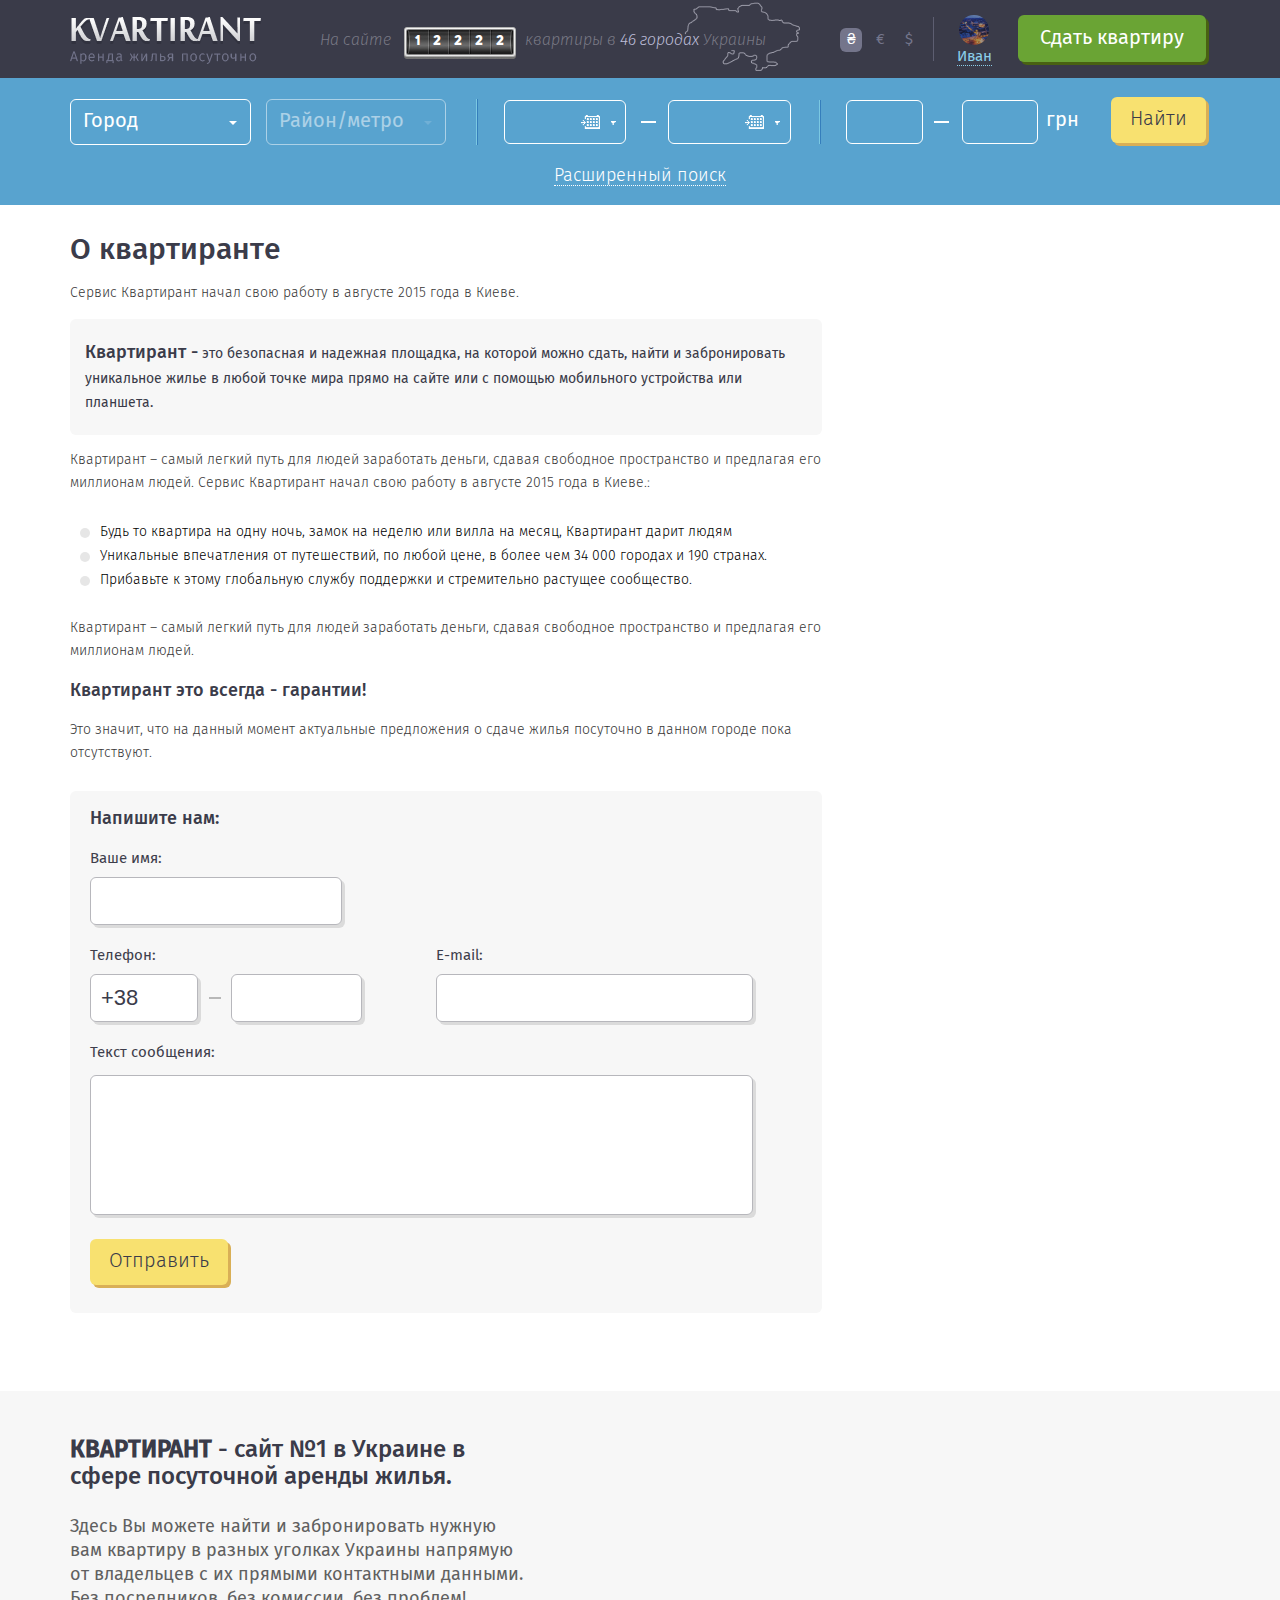
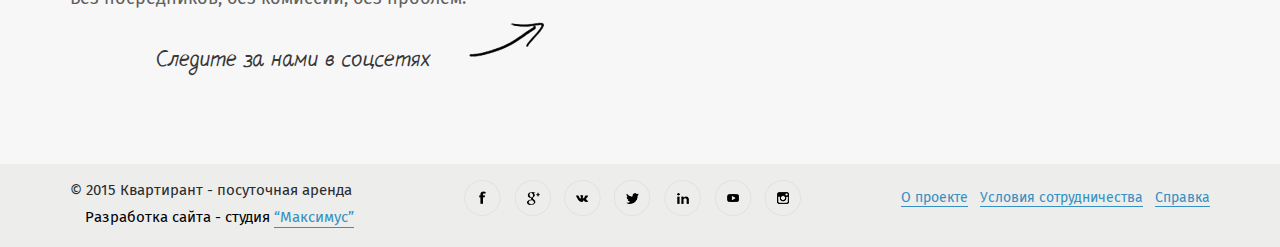
==== about.html @ bd828bf4 "dev v.1.5" ====
<!DOCTYPE html>
<html>
  <head>
    <meta charset="UTF-8">
    <meta name="viewport" content="width=1024, initial-scale=1">
    <meta http-equiv="X-UA-Compatible" content="IE=edge">
    <meta description="">
    <meta keywords="">
    <link rel="shortcut icon" type="images/vnd.microsoft.icon" href="favicon.ico">
    <link href="css/styles.css" rel="stylesheet" type="text/css" media="screen">
    <script src="js/jquery.js"></script>
    <script src="//vk.com/js/api/openapi.js?116"></script>
    <script src="//connect.facebook.net/ru_RU/sdk.js#xfbml=1&amp;version=v2.3"></script>
    <!-- Подключаем только там, где есть яндекс карта-->
    <script src="//api-maps.yandex.ru/2.1/?lang=ru_RU"></script>
    <!---->
    <script src="js/plugins.js"></script>
    <!-- подключить только на странице комнаты-->
    <script src="js/room_plugins.js"></script>
    <!---->
    <script src="js/script.js"></script>
    <title></title>
  </head>
  <body>
    <div id="enter">
      <div class="modal__header"><a href="#" class="modal__close">Закрыть окно</a>
        <h3 class="modal__title">Вход на сайт</h3><a href="#" class="modal__registration">Регистрация</a>
        <p class="modal__text">Заполните поля если вы уже проходили регистрацию на сайте. </p>
      </div>
      <div class="modal__inner">
        <form class="modal__form">
          <label for="email" class="modal__label">Ваш  e-mail:</label>
          <input id="email" type="email" required class="modal__input">
          <label for="password" class="modal__label">Ваш  пароль:</label>
          <input id="password" type="password" required class="modal__input">
          <div class="modal__remember">
            <input id="remember" type="checkbox" class="modal__checkbox">
            <label for="remember" class="modal__check-label">Запомнить меня</label><a href="#" class="modal__remember-link">Напомнить пароль/Логин</a>
          </div>
          <button type="submit" class="button">Войти</button>
          <div class="m-social__block">
            <p class="m-social__title">Вход через соц.сети:</p><a href="#" class="m-social__link _vk"></a><a href="#" class="m-social__link _fb"></a>
          </div><a href="#" class="modal__resolution">Условия предоставления услуг</a>
        </form>
      </div>
    </div>
    <div class="main-wrapper">
      <header class="header">
        <div class="container-fluid">
          <div class="enter__block"><a href="#" class="enter__link _withImg"> <img src="img/content/cat1.jpg" alt="" class="enter__img"><span class="enter__name">Иван</span></a><a href="#" class="enter__rent">Сдать квартиру</a>
          </div><a href="/" class="header__logo"><img src="img/logo.png" alt="Site Logo"></a>
          <div class="number__block"><span class="number__text">На сайте</span><span class="number__num-aparts">12222</span><span id="room" class="number__text">квартира </span><span class="number__text"> в </span><span class="number__text _light">46 городах </span><span class="number__text">Украины</span></div>
          <div class="current__block"><a href="#" class="current__item active">₴</a><a href="#" class="current__item">€</a><a href="#" class="current__item">$</a></div>
        </div>
      </header>
      <div class="search-main__block">
        <form action="#" method="get" class="search-main__form">
          <div class="container-fluid">
            <div class="search-main__select-block">
              <select data-placeholder="Город" name="city" class="search-main__select-city select">
                <option value=""></option>
                <option value="Харьков">Харьков</option>
                <option value="Донецк">Донецк</option>
                <option value="Мариуполь">Мариуполь</option>
                <option value="Ивано-Франковск">Ивано-Франковск</option>
                <option value="Днепродзержинск">Днепродзержинск</option>
              </select>
              <select data-placeholder="Район/метро" name="area" disabled class="search-main__select-area select">
                <option value=""></option>
                <option value="Метро">Метро</option>
                <option value="Район">Район</option>
              </select>
            </div>
            <div class="search-main__datepicker-block">
              <input type="text" class="search-main__date"><span class="search-main__line"></span>
              <input type="text" class="search-main__date">
            </div>
            <div class="search-main__cost-block">
              <input type="text" maxlength="5" class="search-main__price"><span class="search-main__line _left"></span>
              <input type="text" maxlength="5" class="search-main__price _margin"><span class="search-main__text">грн</span>
            </div>
            <div class="search-main__show-wrap"><a href="#" class="search-main__show"> <span class="search-main__border">Скрыть параметры</span></a><span class="search-main__arrow _bottom"></span></div>
            <button type="submit" class="button _main-search">Найти</button>
          </div>
          <div class="settings__block">
            <div class="container-fluid">
              <div class="settings__inner">
                <p class="settings__title">Тип жилья:</p>
                <ul class="settings__list list-inline">
                  <li class="settings__item">
                    <input id="room" type="checkbox" class="settings__input">
                    <label for="room" class="settings__label">Комната</label>
                  </li>
                  <li class="settings__item">
                    <input id="apart" type="checkbox" class="settings__input">
                    <label for="apart" class="settings__label">Квартира</label>
                  </li>
                  <li class="settings__item">
                    <input id="house" type="checkbox" class="settings__input">
                    <label for="house" class="settings__label">Дом</label>
                  </li>
                  <li class="settings__item">
                    <input id="penthouse" type="checkbox" class="settings__input">
                    <label for="penthouse" class="settings__label">Пентхаус</label>
                  </li>
                </ul>
              </div>
              <div class="settings__inner _absolute">
                <p class="settings__title">Вместимость:</p>
                <select name="guests" class="settings__select select">
                  <option value="1">1</option>
                  <option value="2">2</option>
                  <option value="3">3</option>
                  <option value="3">30</option>
                </select><span class="settings__text">гостя</span>
              </div>
              <div class="settings__inner">
                <p class="settings__title">Удобства:</p>
                <ul class="settings__list list-inline">
                  <li class="settings__item _width">
                    <input id="bedroom" type="checkbox" class="settings__input">
                    <label for="bedroom" class="settings__label _size-m">Туалетные пренадл.</label>
                  </li>
                  <li class="settings__item _width">
                    <input id="kichen" type="checkbox" class="settings__input">
                    <label for="kichen" class="settings__label _size-m">Кухня</label>
                  </li>
                  <li class="settings__item _width">
                    <input id="gas" type="checkbox" class="settings__input">
                    <label for="gas" class="settings__label _size-m">Газовая плита</label>
                  </li>
                  <li class="settings__item _width">
                    <input id="balkon" type="checkbox" class="settings__input">
                    <label for="balkon" class="settings__label _size-m">Терасса/Балкон</label>
                  </li>
                  <li class="settings__item _width">
                    <input id="smoke" type="checkbox" class="settings__input">
                    <label for="smoke" class="settings__label _size-m">Датчик дыма</label>
                  </li>
                  <li class="settings__item _width">
                    <input id="fen" type="checkbox" class="settings__input">
                    <label for="fen" class="settings__label _size-m">Фен</label>
                  </li>
                  <li class="settings__item _width">
                    <input id="parking" type="checkbox" class="settings__input">
                    <label for="parking" class="settings__label _size-m">Бесплатная парковка</label>
                  </li>
                  <li class="settings__item _width">
                    <input id="armor" type="checkbox" class="settings__input">
                    <label for="armor" class="settings__label _size-m">Бронированная дверь</label>
                  </li>
                  <li class="settings__item _width">
                    <input id="wifi" type="checkbox" class="settings__input">
                    <label for="wifi" class="settings__label _size-m">Интернет/Wi-fi</label>
                  </li>
                  <li class="settings__item _width">
                    <input id="djakuzi" type="checkbox" class="settings__input">
                    <label for="djakuzi" class="settings__label _size-m">Джакузи</label>
                  </li>
                  <li class="settings__item _width">
                    <input id="tv" type="checkbox" class="settings__input">
                    <label for="tv" class="settings__label _size-m">Телевизор</label>
                  </li>
                  <li class="settings__item _width">
                    <input id="conditioner" type="checkbox" class="settings__input">
                    <label for="conditioner" class="settings__label _size-m">Кондиционер</label>
                  </li>
                  <li class="settings__item _width">
                    <input id="dryer" type="checkbox" class="settings__input">
                    <label for="dryer" class="settings__label _size-m">Сушильная машина</label>
                  </li>
                  <li class="settings__item _width">
                    <input id="kamin" type="checkbox" class="settings__input">
                    <label for="kamin" class="settings__label _size-m">Камин</label>
                  </li>
                  <li class="settings__item _width">
                    <input id="fitnes" type="checkbox" class="settings__input">
                    <label for="fitnes" class="settings__label _size-m">Спортзал</label>
                  </li>
                  <li class="settings__item _width">
                    <input id="heating" type="checkbox" class="settings__input">
                    <label for="heating" class="settings__label _size-m">Отопление</label>
                  </li>
                  <li class="settings__item _width">
                    <input id="wash" type="checkbox" class="settings__input">
                    <label for="wash" class="settings__label _size-m">Стиральная машина</label>
                  </li>
                  <li class="settings__item _width">
                    <input id="catv" type="checkbox" class="settings__input">
                    <label for="catv" class="settings__label _size-m">Кабельное телевидение</label>
                  </li>
                  <li class="settings__item _width">
                    <input id="domofon" type="checkbox" class="settings__input">
                    <label for="domofon" class="settings__label _size-m">Домофон</label>
                  </li>
                  <li class="settings__item _width">
                    <input id="extinguisher" type="checkbox" class="settings__input">
                    <label for="extinguisher" class="settings__label _size-m">Огнетушитель</label>
                  </li>
                  <li class="settings__item _width">
                    <input id="lift" type="checkbox" class="settings__input">
                    <label for="lift" class="settings__label _size-m">Лифт</label>
                  </li>
                  <li class="settings__item _width">
                    <input id="medic" type="checkbox" class="settings__input">
                    <label for="medic" class="settings__label _size-m">Аптечка</label>
                  </li>
                  <li class="settings__item _width">
                    <input id="breakfast" type="checkbox" class="settings__input">
                    <label for="breakfast" class="settings__label _size-m">Завтрак</label>
                  </li>
                  <li class="settings__item _width">
                    <input id="pool" type="checkbox" class="settings__input">
                    <label for="pool" class="settings__label _size-m">Бассейн</label>
                  </li>
                </ul>
              </div>
              <div class="settings__inner _width">
                <p class="settings__title">Правила:</p>
                <ul class="settings__list list-inline">
                  <li class="settings__item _noimg">
                    <input id="docs" type="checkbox" class="settings__input _noimg">
                    <label for="docs" class="settings__label _size-m _noimg">Отчетные документы </label>
                  </li>
                  <li class="settings__item _noimg">
                    <input id="animals" type="checkbox" class="settings__input _noimg">
                    <label for="animals" class="settings__label _size-m _noimg">Можно с питомцами</label>
                  </li>
                  <li class="settings__item _noimg">
                    <input id="transfer" type="checkbox" class="settings__input _noimg">
                    <label for="transfer" class="settings__label _size-m _noimg">Трансфер</label>
                  </li>
                  <li class="settings__item _noimg">
                    <input id="transfer2" type="checkbox" class="settings__input _noimg">
                    <label for="transfer2" class="settings__label _size-m _noimg">Трансфер</label>
                  </li>
                  <li class="settings__item _noimg">
                    <input id="cart" type="checkbox" class="settings__input _noimg">
                    <label for="cart" class="settings__label _size-m _noimg">Оплата картой</label>
                  </li>
                  <li class="settings__item _noimg">
                    <input id="nocash" type="checkbox" class="settings__input _noimg">
                    <label for="nocash" class="settings__label _size-m _noimg">Без предоплаты</label>
                  </li>
                  <li class="settings__item _noimg">
                    <input id="allday" type="checkbox" class="settings__input _noimg">
                    <label for="allday" class="settings__label _size-m _noimg">Круглосуточное поселение</label>
                  </li>
                  <li class="settings__item _noimg">
                    <input id="allday2" type="checkbox" class="settings__input _noimg">
                    <label for="allday2" class="settings__label _size-m _noimg">Круглосуточное поселение</label>
                  </li>
                  <li class="settings__item _noimg">
                    <input id="smoke" type="checkbox" class="settings__input _noimg">
                    <label for="smoke" class="settings__label _size-m _noimg">Можно курить </label>
                  </li>
                  <li class="settings__item _noimg">
                    <input id="nogift" type="checkbox" class="settings__input _noimg">
                    <label for="nogift" class="settings__label _size-m _noimg">Без залога</label>
                  </li>
                  <li class="settings__item _noimg">
                    <input id="pay" type="checkbox" class="settings__input _noimg">
                    <label for="pay" class="settings__label _size-m _noimg">Оплата на расчетный счет</label>
                  </li>
                  <li class="settings__item _noimg">
                    <input id="pay2" type="checkbox" class="settings__input _noimg">
                    <label for="pay2" class="settings__label _size-m _noimg">Оплата на расчетный счет</label>
                  </li>
                </ul>
              </div>
              <button type="submit" class="button _absolute">Найти</button>
            </div>
          </div>
        </form>
        <div class="text-center"><a href="#" class="search-main__detail-search">Расширенный поиск</a></div>
      </div>
      <div class="univ__block">
        <div class="container-fluid">
          <div class="univ__inner">
            <h1 class="univ__title">О квартиранте</h1>
            <p class="univ__text">Сервис Квартирант начал свою работу в августе 2015 года в Киеве. </p>
            <div class="univ__blockquote">
              <h2 class="univ__subtitle _dib">Квартирант - </h2><span class="univ__b-text"> это безопасная и надежная площадка, на которой можно сдать, найти и забронировать уникальное жилье в любой точке мира прямо на сайте или с помощью мобильного устройства или планшета.</span>
            </div>
            <p class="univ__text">Квартирант – самый легкий путь для людей заработать деньги, сдавая свободное пространство и предлагая его миллионам людей. Сервис Квартирант начал свою работу в августе 2015 года в Киеве.:</p>
            <ul class="univ__list">
              <li class="univ__item">Будь то квартира на одну ночь, замок на неделю или вилла на месяц, Квартирант дарит людям </li>
              <li class="univ__item">Уникальные впечатления от путешествий, по любой цене, в более чем 34 000 городах и 190 странах. </li>
              <li class="univ__item">Прибавьте к этому глобальную службу поддержки и стремительно растущее сообщество. </li>
            </ul>
            <p class="univ__text">Квартирант – самый легкий путь для людей заработать деньги, сдавая свободное пространство и предлагая его миллионам людей.</p>
            <h2 class="univ__subtitle">Квартирант это всегда - гарантии!</h2>
            <p class="univ__text">Это значит, что на данный момент актуальные предложения о сдаче жилья посуточно в данном городе пока отсутствуют.</p>
            <div class="write__block">
              <h2 class="univ__subtitle">Напишите нам:</h2><br>
              <form class="tab__form">
                <label for="feed_name" class="tab__label">Ваше имя:</label>
                <input id="feed_name" type="text" required class="tab__input"><br>
                <div class="tab__input-wrap _margr">
                  <label for="feed_phone" class="tab__label">Телефон:</label>
                  <input id="feed_phone" type="tel" placeholder="+38 " required class="tab__input mask_first"><span class="tab__line"></span>
                  <input type="tel" required class="tab__input mask_last">
                </div>
                <div class="tab__input-wrap">
                  <label for="feed_email" class="tab__label">E-mail:</label>
                  <input id="feed_email" type="email" required class="tab__input">
                </div>
                <label class="tab__label">Текст сообщения:
                  <textarea class="tab__textarea"></textarea>
                </label>
                <button type="submit" class="button">Отправить</button>
              </form>
            </div>
          </div>
        </div>
      </div>
      <div class="description__block">
        <div class="container-fluid">
          <div class="social__widgets">
            <div id="vk_groups"></div>
            <div data-href="https://www.facebook.com/facebook" data-width="276" data-height="271" data-small-header="false" data-adapt-container-width="true" data-hide-cover="false" data-show-facepile="false" data-show-posts="true" class="fb-page"></div>
          </div>
          <div class="description__inner">
            <h1 class="description__title"><strong>КВАРТИРАНТ</strong> - сайт №1 в Украине в сфере посуточной аренды жилья. </h1>
            <p class="description__text">Здесь Вы можете найти и забронировать нужную вам квартиру в разных уголках Украины напрямую от владельцев с их прямыми контактными данными. Без посредников, без комиссии, без проблем!</p>
            <p class="description__follow">Следите за нами в соцсетях</p>
          </div>
        </div>
      </div>
      <div class="buffer"></div>
    </div>
    <footer class="footer">
      <div class="container-fluid">
        <div class="footer__block-links"><a href="#" class="footer__link">О проекте</a><a href="#" class="footer__link">Условия сотрудничества</a><a href="#" class="footer__link">Справка</a></div>
        <div class="copyright__block">
          <p class="copyright__text">© 2015 Квартирант - посуточная аренда</p>
          <p class="copyright__develop">Разработка сайта - студия <a href="www.studio-maximus.com" class="copyright__link">“Максимус”</a></p>
        </div>
        <div class="social__block"><a href="#" class="social__link _fb"></a><a href="#" class="social__link _goog"></a><a href="#" class="social__link _vk"></a><a href="#" class="social__link _tw"></a><a href="#" class="social__link _in"></a><a href="#" class="social__link _youtube"></a><a href="#" class="social__link _inst"></a></div>
      </div>
    </footer>
  </body>
</html>
---- css/styles.css ----
@font-face{font-family:'Fira OT lit';src:url('../fonts/FiraSansOTLight-Italic.eot');src:url('../fonts/FiraSansOTLight-Italic.eot?#iefix') format('embedded-opentype'),url('../fonts/FiraSansOTLight-Italic.woff') format('woff'),url('../fonts/FiraSansOTLight-Italic.ttf') format('truetype'),url('../fonts/FiraSansOTLight-Italic.svg') format('svg');font-weight:normal;font-style:normal}@font-face{font-family:'Uni Sans Heavy';src:url('../fonts/UniSansHeavyCAPS.eot');src:url('../fonts/UniSansHeavyCAPS.eot?#iefix') format('embedded-opentype'),url('../fonts/UniSansHeavyCAPS.woff') format('woff'),url('../fonts/UniSansHeavyCAPS.ttf') format('truetype'),url('../fonts/UniSansHeavyCAPS.svg') format('svg');font-weight:normal;font-style:normal}@font-face{font-family:'Flow';src:url('../fonts/FlowRegular.eot');src:url('../fonts/FlowRegular.eot?#iefix') format('embedded-opentype'),url('../fonts/FlowRegular.woff') format('woff'),url('../fonts/FlowRegular.ttf') format('truetype');font-weight:normal;font-style:normal}@font-face{font-family:'Fira Regular';src:url('../fonts/firasans-regular.eot');src:url('../fonts/firasans-regular.eot?#iefix') format('embedded-opentype'),url('../fonts/firasans-regular.woff') format('woff'),url('../fonts/firasans-regular.ttf') format('truetype');font-weight:normal;font-style:normal}@font-face{font-family:'Fira Light';src:url('../fonts/firasans-light.eot');src:url('../fonts/firasans-light.eot?#iefix') format('embedded-opentype'),url('../fonts/firasans-light.woff') format('woff'),url('../fonts/firasans-light.ttf') format('truetype');font-weight:normal;font-style:normal}@font-face{font-family:'Fira Light It';src:url('../fonts/firasans-lightitalic.eot');src:url('../fonts/firasans-lightitalic.eot?#iefix') format('embedded-opentype'),url('../fonts/firasans-lightitalic.woff') format('woff'),url('../fonts/firasans-lightitalic.ttf') format('truetype');font-weight:normal;font-style:normal}@font-face{font-family:'Fira Medium';src:url('../fonts/firasans-medium.eot');src:url('../fonts/firasans-medium.eot?#iefix') format('embedded-opentype'),url('../fonts/firasans-medium.woff') format('woff'),url('../fonts/firasans-medium.ttf') format('truetype');font-weight:normal;font-style:normal}@font-face{font-family:'Fira Book';src:url('../fonts/firasans-book.eot');src:url('../fonts/firasans-book.eot?#iefix') format('embedded-opentype'),url('../fonts/firasans-book.woff') format('woff'),url('../fonts/firasans-book.ttf') format('truetype');font-weight:normal;font-style:normal}/*! normalize.css v3.0.2 | MIT License | git.io/normalize */html{-ms-text-size-adjust:100%;-webkit-text-size-adjust:100%}body{margin:0}article,aside,details,figcaption,figure,footer,header,hgroup,main,menu,nav,section,summary{display:block}audio,canvas,progress,video{display:inline-block;vertical-align:baseline}audio:not([controls]){display:none;height:0}[hidden],template{display:none}a{background-color:transparent}a:active,a:hover{outline:0}abbr[title]{border-bottom:1px dotted}b,strong{font-weight:700}dfn{font-style:italic}h1{font-size:2em;margin:.67em 0}mark{background:#ff0;color:#000}small{font-size:80%}sub,sup{font-size:75%;line-height:0;position:relative;vertical-align:baseline}sup{top:-0.5em}sub{bottom:-0.25em}img{border:0}svg:not(:root){overflow:hidden}figure{margin:1em 40px}hr{-moz-box-sizing:content-box;box-sizing:content-box;height:0}pre{overflow:auto}code,kbd,pre,samp{font-family:monospace,monospace;font-size:1em}button,input,optgroup,select,textarea{color:inherit;font:inherit;margin:0}button{overflow:visible}button,select{text-transform:none}button,html input[type=button],input[type=reset],input[type=submit]{-webkit-appearance:button;cursor:pointer}button[disabled],html input[disabled]{cursor:default}button::-moz-focus-inner,input::-moz-focus-inner{border:0;padding:0}input{line-height:normal}input[type=checkbox],input[type=radio]{box-sizing:border-box;padding:0}input[type=number]::-webkit-inner-spin-button,input[type=number]::-webkit-outer-spin-button{height:auto}input[type=search]{-webkit-appearance:textfield;-moz-box-sizing:content-box;-webkit-box-sizing:content-box;box-sizing:content-box}input[type=search]::-webkit-search-cancel-button,input[type=search]::-webkit-search-decoration{-webkit-appearance:none}fieldset{border:1px solid silver;margin:0 2px;padding:.35em .625em .75em}legend{border:0;padding:0}textarea{overflow:auto}optgroup{font-weight:700}table{border-collapse:collapse;border-spacing:0}td,th{padding:0}html{height:100%}body{font-family:'Fira Regular',Arial,sans-serif;font-weight:normal;background:#fff;height:100%;color:#000}.main-wrapper{min-height:100%;overflow:hidden}.buffer{height:83px;clear:both}.footer{height:83px;box-sizing:border-box;margin-top:-83px}.container-fluid{min-width:1000px;max-width:1200px;position:relative;font-size:15px;margin:0 auto;padding:0 30px;box-sizing:border-box}.clear{clear:both}ul.list-inline{padding-left:0;list-style-type:none}ul.list-inline li{display:inline-block}label{font-weight:normal}h1,h2,h3,h4,h5{font-family:'Fira Medium';font-weight:normal}img{max-width:100%}a:hover{text-decoration:none}a{color:#3690c3}a img{border:none}button{outline:none}.text-center{text-align:center}.border-rad{border-radius:6px}.fancybox-image,.fancybox-inner,.fancybox-nav,.fancybox-nav span,.fancybox-outer,.fancybox-skin,.fancybox-tmp,.fancybox-wrap,.fancybox-wrap iframe,.fancybox-wrap object{padding:0;margin:0;border:0;outline:0;vertical-align:top}.fancybox-wrap{position:absolute;top:0;left:0;z-index:8020}.fancybox-skin{position:relative;background:0 0;border-radius:0;color:#444;text-shadow:none}.fancybox-opened{z-index:8030}.fancybox-inner,.fancybox-outer{position:relative}.fancybox-inner{overflow:hidden}.fancybox-type-iframe .fancybox-inner{-webkit-overflow-scrolling:touch}.fancybox-error{color:#444;font:14px/20px 'Fira Regular',Arial,sans-serif;margin:0;padding:15px;white-space:nowrap}.fancybox-iframe,.fancybox-image{display:block;width:100%;height:100%}.fancybox-image{max-width:100%;max-height:100%}#fancybox-loading,.fancybox-close,.fancybox-next span,.fancybox-prev span{background-image:url(../img/fancybox_sprite.png)}#fancybox-loading{position:fixed;top:50%;left:50%;margin-top:-22px;margin-left:-22px;background-position:0 -108px;opacity:.8;cursor:pointer;z-index:8060}#fancybox-loading div{width:44px;height:44px;background:url(../img/fancybox_loading.gif) center center no-repeat}.fancybox-close{position:absolute;top:18px;right:14px;width:36px;height:36px;cursor:pointer;z-index:8040}.fancybox-nav{position:absolute;top:0;width:40%;height:100%;cursor:pointer;text-decoration:none;background:url(../img/blank.gif);-webkit-tap-highlight-color:transparent;z-index:8040}.fancybox-prev{left:0}.fancybox-next{right:0}.fancybox-nav span{position:absolute;top:50%;width:36px;height:34px;margin-top:-18px;cursor:pointer;z-index:8040}.fancybox-prev span{left:10px;background-position:0 -36px}.fancybox-next span{right:10px;background-position:0 -72px}.fancybox-nav:hover span{visibility:visible}.fancybox-tmp{position:absolute;top:-99999px;left:-99999px;visibility:hidden;max-width:99999px;max-height:99999px;overflow:visible !important}.fancybox-lock{overflow:hidden}.fancybox-overlay{position:absolute;top:0;left:0;overflow:hidden;display:none;z-index:8010;background:rgba(58,59,73,0.75)}.fancybox-overlay-fixed{position:fixed;bottom:0;right:0}.fancybox-lock .fancybox-overlay{overflow:auto;overflow-y:scroll}.fancybox-title{visibility:hidden;font:400 13px/20px 'Fira Regular',Arial,sans-serif;position:relative;text-shadow:none;z-index:8050}.fancybox-opened .fancybox-title{visibility:visible}.fancybox-title-float-wrap{position:absolute;bottom:0;right:50%;margin-bottom:-35px;z-index:8050;text-align:center}.fancybox-title-float-wrap .child{display:inline-block;margin-right:-100%;padding:2px 20px;background:0 0;background:rgba(0,0,0,0.8);text-shadow:0 1px 2px #222;color:#fff;font-weight:700;line-height:24px;white-space:nowrap}.fancybox-title-outside-wrap{position:relative;margin-top:10px;color:#fff}.fancybox-title-inside-wrap{padding-top:10px}.fancybox-title-over-wrap{position:absolute;bottom:0;left:0;color:#fff;padding:10px;background:#000;background:rgba(0,0,0,0.8)}.slick-slider{position:relative;display:block;-moz-box-sizing:border-box;box-sizing:border-box;-webkit-user-select:none;-moz-user-select:none;-ms-user-select:none;user-select:none;-webkit-touch-callout:none;-khtml-user-select:none;-ms-touch-action:pan-y;touch-action:pan-y;-webkit-tap-highlight-color:transparent}.slick-list{position:relative;display:block;overflow:hidden;margin:0;padding:0}.slick-list:focus{outline:none}.slick-list.dragging{cursor:pointer;cursor:hand}.slick-slider .slick-track,.slick-slider .slick-list{-webkit-transform:translate3d(0, 0, 0);-moz-transform:translate3d(0, 0, 0);-ms-transform:translate3d(0, 0, 0);-o-transform:translate3d(0, 0, 0);transform:translate3d(0, 0, 0)}.slick-track{position:relative;top:0;left:0;max-height:350px;text-align:center;display:block}.slick-track:before,.slick-track:after{display:table;content:''}.slide-nav__block{cursor:pointer}.slide-nav__block.slick-center{opacity:.8;-webkit-transition:opacity .4s ease;-o-transition:opacity .4s ease;-moz-transition:opacity .4s ease;transition:opacity .4s ease}.slider-nav{position:absolute;bottom:0;left:0;right:0;width:100%}.slick-track:after{clear:both}.slick-loading .slick-track{visibility:hidden}.slick-slide{display:none;float:left;height:100%;min-height:1px}[dir='rtl'] .slick-slide{float:right}.slick-slide img{display:block}.slick-slide.slick-loading img{display:none}.slick-slide.dragging img{pointer-events:none}.slick-initialized .slick-slide{display:block}.slick-initialized .slick-slide .slick-active{opacity:.7}.slick-loading .slick-slide{visibility:hidden}.slick-vertical .slick-slide{display:block;height:auto;border:1px solid transparent}.slick-prev,.slick-next{font-size:0;line-height:0;position:absolute;top:47%;display:block;width:30px;height:36px;margin-top:-10px;padding:0;background:url(../img/arrows.png) 0 0 no-repeat;cursor:pointer;color:transparent;border:none;outline:none}.slick-prev:hover:before,.slick-prev:focus:before,.slick-next:hover:before,.slick-next:focus:before{opacity:1}.slick-prev.slick-disabled:before,.slick-next.slick-disabled:before{opacity:.25}.slick-prev:before,.slick-next:before{font-size:20px;line-height:1;opacity:.75;color:white;-webkit-font-smoothing:antialiased;-moz-osx-font-smoothing:grayscale}.slick-prev{left:32px}.slick-next{right:32px;background-position:-91px 0}.slick-slider{margin-bottom:30px}.slick-dots{position:absolute;bottom:-45px;display:block;width:100%;padding:0;list-style:none;text-align:center}.slick-dots li{position:relative;display:inline-block;width:20px;height:20px;margin:0 5px;padding:0;cursor:pointer}.slick-dots li button{font-size:0;line-height:0;display:block;width:20px;height:20px;padding:5px;cursor:pointer;color:transparent;border:0;outline:none;background:transparent}.slick-dots li button:hover,.slick-dots li button:focus{outline:none}.slick-dots li button:hover:before,.slick-dots li button:focus:before{opacity:1}.slick-dots li button:before{font-family:'slick';font-size:6px;line-height:20px;position:absolute;top:0;left:0;width:20px;height:20px;content:'•';text-align:center;opacity:.25;color:black;-webkit-font-smoothing:antialiased;-moz-osx-font-smoothing:grayscale}.slick-dots li.slick-active button:before{opacity:.75;color:black}.slider-nav .slick-list.draggable{width:46%;margin:0 auto}/*! jQuery UI - v1.11.4 - 2015-03-11
* http://jqueryui.com
* Includes: core.css, accordion.css, autocomplete.css, button.css, datepicker.css, dialog.css, draggable.css, menu.css, progressbar.css, resizable.css, selectable.css, selectmenu.css, slider.css, sortable.css, spinner.css, tabs.css, tooltip.css, theme.css
* To view and modify this theme, visit http://jqueryui.com/themeroller/?ffDefault=Verdana%2CArial%2Csans-serif&fwDefault=normal&fsDefault=1.1em&cornerRadius=4px&bgColorHeader=cccccc&bgTextureHeader=highlight_soft&bgImgOpacityHeader=75&borderColorHeader=aaaaaa&fcHeader=222222&iconColorHeader=222222&bgColorContent=ffffff&bgTextureContent=flat&bgImgOpacityContent=75&borderColorContent=aaaaaa&fcContent=222222&iconColorContent=222222&bgColorDefault=e6e6e6&bgTextureDefault=glass&bgImgOpacityDefault=75&borderColorDefault=d3d3d3&fcDefault=555555&iconColorDefault=888888&bgColorHover=dadada&bgTextureHover=glass&bgImgOpacityHover=75&borderColorHover=999999&fcHover=212121&iconColorHover=454545&bgColorActive=ffffff&bgTextureActive=glass&bgImgOpacityActive=65&borderColorActive=aaaaaa&fcActive=212121&iconColorActive=454545&bgColorHighlight=fbf9ee&bgTextureHighlight=glass&bgImgOpacityHighlight=55&borderColorHighlight=fcefa1&fcHighlight=363636&iconColorHighlight=2e83ff&bgColorError=fef1ec&bgTextureError=glass&bgImgOpacityError=95&borderColorError=cd0a0a&fcError=cd0a0a&iconColorError=cd0a0a&bgColorOverlay=aaaaaa&bgTextureOverlay=flat&bgImgOpacityOverlay=0&opacityOverlay=30&bgColorShadow=aaaaaa&bgTextureShadow=flat&bgImgOpacityShadow=0&opacityShadow=30&thicknessShadow=8px&offsetTopShadow=-8px&offsetLeftShadow=-8px&cornerRadiusShadow=8px
* Copyright 2015 jQuery Foundation and other contributors; Licensed MIT */.ui-helper-hidden{display:none}.ui-helper-hidden-accessible{border:0;clip:rect(0 0 0 0);height:1px;margin:-1px;overflow:hidden;padding:0;position:absolute;width:1px}.ui-helper-reset{margin:0;padding:0;border:0;outline:0;line-height:1.3;text-decoration:none;font-size:100%;list-style:none}.ui-helper-clearfix:before,.ui-helper-clearfix:after{content:"";display:table;border-collapse:collapse}.ui-helper-clearfix:after{clear:both}.ui-helper-clearfix{min-height:0}.ui-helper-zfix{width:100%;height:100%;top:0;left:0;position:absolute;opacity:0;filter:alpha(opacity=0)}.ui-front{z-index:100}.ui-state-disabled{cursor:default !important}.ui-icon{display:block;text-indent:-99999px;overflow:hidden;background-repeat:no-repeat}.ui-widget-overlay{position:fixed;top:0;left:0;width:100%;height:100%}.ui-accordion .ui-accordion-header{display:block;cursor:pointer;position:relative;margin:2px 0 0 0;padding:.5em .5em .5em .7em;min-height:0;font-size:100%}.ui-accordion .ui-accordion-icons{padding-left:2.2em}.ui-accordion .ui-accordion-icons .ui-accordion-icons{padding-left:2.2em}.ui-accordion .ui-accordion-header .ui-accordion-header-icon{position:absolute;left:.5em;top:50%;margin-top:-8px}.ui-accordion .ui-accordion-content{padding:1em 2.2em;border-top:0;overflow:auto}.ui-autocomplete{position:absolute;top:0;left:0;cursor:default}.ui-button{display:inline-block;position:relative;padding:0;line-height:normal;margin-right:.1em;cursor:pointer;vertical-align:middle;text-align:center;overflow:visible}.ui-button,.ui-button:link,.ui-button:visited,.ui-button:hover,.ui-button:active{text-decoration:none}.ui-button-icon-only{width:2.2em}button.ui-button-icon-only{width:2.4em}.ui-button-icons-only{width:3.4em}button.ui-button-icons-only{width:3.7em}.ui-button .ui-button-text{display:block;line-height:normal}.ui-button-text-only .ui-button-text{padding:.4em 1em}.ui-button-icon-only .ui-button-text,.ui-button-icons-only .ui-button-text{padding:.4em;text-indent:-9999999px}.ui-button-text-icon-primary .ui-button-text,.ui-button-text-icons .ui-button-text{padding:.4em 1em .4em 2.1em}.ui-button-text-icon-secondary .ui-button-text,.ui-button-text-icons .ui-button-text{padding:.4em 2.1em .4em 1em}.ui-button-text-icons .ui-button-text{padding-left:2.1em;padding-right:2.1em}input.ui-button{padding:.4em 1em}.ui-button-icon-only .ui-icon,.ui-button-text-icon-primary .ui-icon,.ui-button-text-icon-secondary .ui-icon,.ui-button-text-icons .ui-icon,.ui-button-icons-only .ui-icon{position:absolute;top:50%;margin-top:-8px}.ui-button-icon-only .ui-icon{left:50%;margin-left:-8px}.ui-button-text-icon-primary .ui-button-icon-primary,.ui-button-text-icons .ui-button-icon-primary,.ui-button-icons-only .ui-button-icon-primary{left:.5em}.ui-button-text-icon-secondary .ui-button-icon-secondary,.ui-button-text-icons .ui-button-icon-secondary,.ui-button-icons-only .ui-button-icon-secondary{right:.5em}.ui-buttonset{margin-right:7px}.ui-buttonset .ui-button{margin-left:0;margin-right:-0.3em}input.ui-button::-moz-focus-inner,button.ui-button::-moz-focus-inner{border:0;padding:0}.ui-datepicker{width:17em;padding:.2em .2em 0;display:none}.ui-datepicker .ui-datepicker-header{position:relative;padding:.2em 0}.ui-datepicker .ui-datepicker-prev,.ui-datepicker .ui-datepicker-next{position:absolute;top:2px;width:1.8em;height:1.8em}.ui-datepicker .ui-datepicker-prev-hover,.ui-datepicker .ui-datepicker-next-hover{top:1px}.ui-datepicker .ui-datepicker-prev{left:2px}.ui-datepicker .ui-datepicker-next{right:2px}.ui-datepicker .ui-datepicker-prev-hover{left:1px}.ui-datepicker .ui-datepicker-next-hover{right:1px}.ui-datepicker .ui-datepicker-prev span,.ui-datepicker .ui-datepicker-next span{display:block;position:absolute;left:50%;margin-left:-8px;top:50%;margin-top:-8px}.ui-datepicker .ui-datepicker-title{margin:0 2.3em;line-height:1.8em;text-align:center}.ui-datepicker .ui-datepicker-title select{font-size:1em;margin:1px 0}.ui-datepicker select.ui-datepicker-month,.ui-datepicker select.ui-datepicker-year{width:45%}.ui-datepicker table{width:100%;font-size:.9em;border-collapse:collapse;margin:0 0 .4em}.ui-datepicker th{padding:.7em .3em;text-align:center;font-weight:bold;border:0}.ui-datepicker td{border:0;padding:1px}.ui-datepicker td span,.ui-datepicker td a{display:block;padding:.2em;text-align:right;text-decoration:none}.ui-datepicker .ui-datepicker-buttonpane{background-image:none;margin:.7em 0 0 0;padding:0 .2em;border-left:0;border-right:0;border-bottom:0}.ui-datepicker .ui-datepicker-buttonpane button{float:right;margin:.5em .2em .4em;cursor:pointer;padding:.2em .6em .3em .6em;width:auto;overflow:visible}.ui-datepicker .ui-datepicker-buttonpane button.ui-datepicker-current{float:left}.ui-datepicker.ui-datepicker-multi{width:auto}.ui-datepicker-multi .ui-datepicker-group{float:left}.ui-datepicker-multi .ui-datepicker-group table{width:95%;margin:0 auto .4em}.ui-datepicker-multi-2 .ui-datepicker-group{width:50%}.ui-datepicker-multi-3 .ui-datepicker-group{width:33.3%}.ui-datepicker-multi-4 .ui-datepicker-group{width:25%}.ui-datepicker-multi .ui-datepicker-group-last .ui-datepicker-header,.ui-datepicker-multi .ui-datepicker-group-middle .ui-datepicker-header{border-left-width:0}.ui-datepicker-multi .ui-datepicker-buttonpane{clear:left}.ui-datepicker-row-break{clear:both;width:100%;font-size:0}.ui-datepicker-rtl{direction:rtl}.ui-datepicker-rtl .ui-datepicker-prev{right:2px;left:auto}.ui-datepicker-rtl .ui-datepicker-next{left:2px;right:auto}.ui-datepicker-rtl .ui-datepicker-prev:hover{right:1px;left:auto}.ui-datepicker-rtl .ui-datepicker-next:hover{left:1px;right:auto}.ui-datepicker-rtl .ui-datepicker-buttonpane{clear:right}.ui-datepicker-rtl .ui-datepicker-buttonpane button{float:left}.ui-datepicker-rtl .ui-datepicker-buttonpane button.ui-datepicker-current,.ui-datepicker-rtl .ui-datepicker-group{float:right}.ui-datepicker-rtl .ui-datepicker-group-last .ui-datepicker-header,.ui-datepicker-rtl .ui-datepicker-group-middle .ui-datepicker-header{border-right-width:0;border-left-width:1px}.ui-dialog{overflow:hidden;position:absolute;top:0;left:0;padding:.2em;outline:0}.ui-dialog .ui-dialog-titlebar{padding:.4em 1em;position:relative}.ui-dialog .ui-dialog-title{float:left;margin:.1em 0;white-space:nowrap;width:90%;overflow:hidden;text-overflow:ellipsis}.ui-dialog .ui-dialog-titlebar-close{position:absolute;right:.3em;top:50%;width:20px;margin:-10px 0 0 0;padding:1px;height:20px}.ui-dialog .ui-dialog-content{position:relative;border:0;padding:.5em 1em;background:none;overflow:auto}.ui-dialog .ui-dialog-buttonpane{text-align:left;border-width:1px 0 0 0;background-image:none;margin-top:.5em;padding:.3em 1em .5em .4em}.ui-dialog .ui-dialog-buttonpane .ui-dialog-buttonset{float:right}.ui-dialog .ui-dialog-buttonpane button{margin:.5em .4em .5em 0;cursor:pointer}.ui-dialog .ui-resizable-se{width:12px;height:12px;right:-5px;bottom:-5px;background-position:16px 16px}.ui-draggable .ui-dialog-titlebar{cursor:move}.ui-draggable-handle{-ms-touch-action:none;touch-action:none}.ui-menu{list-style:none;padding:0;margin:0;display:block;outline:none}.ui-menu .ui-menu{position:absolute}.ui-menu .ui-menu-item{position:relative;margin:0;padding:3px 1em 3px .4em;cursor:pointer;min-height:0;list-style-image:url("[data-uri]")}.ui-menu .ui-menu-divider{margin:5px 0;height:0;font-size:0;line-height:0;border-width:1px 0 0 0}.ui-menu .ui-state-focus,.ui-menu .ui-state-active{margin:-1px}.ui-menu-icons{position:relative}.ui-menu-icons .ui-menu-item{padding-left:2em}.ui-menu .ui-icon{position:absolute;top:0;bottom:0;left:.2em;margin:auto 0}.ui-menu .ui-menu-icon{left:auto;right:0}.ui-progressbar{height:2em;text-align:left;overflow:hidden}.ui-progressbar .ui-progressbar-value{margin:-1px;height:100%}.ui-progressbar .ui-progressbar-overlay{background:url("[data-uri]");height:100%;filter:alpha(opacity=25);opacity:.25}.ui-progressbar-indeterminate .ui-progressbar-value{background-image:none}.ui-resizable{position:relative}.ui-resizable-handle{position:absolute;font-size:.1px;display:block;-ms-touch-action:none;touch-action:none}.ui-resizable-disabled .ui-resizable-handle,.ui-resizable-autohide .ui-resizable-handle{display:none}.ui-resizable-n{cursor:n-resize;height:7px;width:100%;top:-5px;left:0}.ui-resizable-s{cursor:s-resize;height:7px;width:100%;bottom:-5px;left:0}.ui-resizable-e{cursor:e-resize;width:7px;right:-5px;top:0;height:100%}.ui-resizable-w{cursor:w-resize;width:7px;left:-5px;top:0;height:100%}.ui-resizable-se{cursor:se-resize;width:12px;height:12px;right:1px;bottom:1px}.ui-resizable-sw{cursor:sw-resize;width:9px;height:9px;left:-5px;bottom:-5px}.ui-resizable-nw{cursor:nw-resize;width:9px;height:9px;left:-5px;top:-5px}.ui-resizable-ne{cursor:ne-resize;width:9px;height:9px;right:-5px;top:-5px}.ui-selectable{-ms-touch-action:none;touch-action:none}.ui-selectable-helper{position:absolute;z-index:100;border:1px dotted black}.ui-selectmenu-menu{padding:0;margin:0;position:absolute;top:0;left:0;display:none}.ui-selectmenu-menu .ui-menu{overflow:auto;overflow-x:hidden;padding-bottom:1px}.ui-selectmenu-menu .ui-menu .ui-selectmenu-optgroup{font-size:1em;font-weight:bold;line-height:1.5;padding:2px .4em;margin:.5em 0 0 0;height:auto;border:0}.ui-selectmenu-open{display:block}.ui-selectmenu-button{display:inline-block;overflow:hidden;position:relative;text-decoration:none;cursor:pointer}.ui-selectmenu-button span.ui-icon{right:.5em;left:auto;margin-top:-8px;position:absolute;top:50%}.ui-selectmenu-button span.ui-selectmenu-text{text-align:left;padding:.4em 2.1em .4em 1em;display:block;line-height:1.4;overflow:hidden;text-overflow:ellipsis;white-space:nowrap}.ui-slider{position:relative;text-align:left}.ui-slider .ui-slider-handle{position:absolute;z-index:2;width:1.2em;height:1.2em;cursor:default;-ms-touch-action:none;touch-action:none}.ui-slider .ui-slider-range{position:absolute;z-index:1;font-size:.7em;display:block;border:0;background-position:0 0}.ui-slider.ui-state-disabled .ui-slider-handle,.ui-slider.ui-state-disabled .ui-slider-range{filter:inherit}.ui-slider-horizontal{height:.8em}.ui-slider-horizontal .ui-slider-handle{top:-0.3em;margin-left:-0.6em}.ui-slider-horizontal .ui-slider-range{top:0;height:100%}.ui-slider-horizontal .ui-slider-range-min{left:0}.ui-slider-horizontal .ui-slider-range-max{right:0}.ui-slider-vertical{width:.8em;height:100px}.ui-slider-vertical .ui-slider-handle{left:-0.3em;margin-left:0;margin-bottom:-0.6em}.ui-slider-vertical .ui-slider-range{left:0;width:100%}.ui-slider-vertical .ui-slider-range-min{bottom:0}.ui-slider-vertical .ui-slider-range-max{top:0}.ui-sortable-handle{-ms-touch-action:none;touch-action:none}.ui-spinner{position:relative;display:inline-block;overflow:hidden;padding:0;vertical-align:middle}.ui-spinner-input{border:none;background:none;color:inherit;padding:0;margin:.2em 0;vertical-align:middle;margin-left:.4em;margin-right:22px}.ui-spinner-button{width:16px;height:50%;font-size:.5em;padding:0;margin:0;text-align:center;position:absolute;cursor:default;display:block;overflow:hidden;right:0}.ui-spinner a.ui-spinner-button{border-top:none;border-bottom:none;border-right:none}.ui-spinner .ui-icon{position:absolute;margin-top:-8px;top:50%;left:0}.ui-spinner-up{top:0}.ui-spinner-down{bottom:0}.ui-spinner .ui-icon-triangle-1-s{background-position:-65px -16px}.ui-tabs{position:relative;padding:.2em}.ui-tabs .ui-tabs-nav{margin:0;padding:.2em .2em 0}.ui-tabs .ui-tabs-nav li{list-style:none;float:left;position:relative;top:0;margin:1px .2em 0 0;border-bottom-width:0;padding:0;white-space:nowrap}.ui-tabs .ui-tabs-nav .ui-tabs-anchor{float:left;padding:.5em 1em;text-decoration:none}.ui-tabs .ui-tabs-nav li.ui-tabs-active{margin-bottom:-1px;padding-bottom:1px}.ui-tabs .ui-tabs-nav li.ui-tabs-active .ui-tabs-anchor,.ui-tabs .ui-tabs-nav li.ui-state-disabled .ui-tabs-anchor,.ui-tabs .ui-tabs-nav li.ui-tabs-loading .ui-tabs-anchor{cursor:text}.ui-tabs-collapsible .ui-tabs-nav li.ui-tabs-active .ui-tabs-anchor{cursor:pointer}.ui-tabs .ui-tabs-panel{display:block;border-width:0;padding:1em 1.4em;background:none}.ui-tooltip{padding:8px;position:absolute;z-index:9999;max-width:300px;-webkit-box-shadow:0 0 5px #aaa;box-shadow:0 0 5px #aaa}body .ui-tooltip{border-width:2px}.ui-widget{font-family:'Fira Regular',Arial,sans-serif;font-size:15px}.ui-widget .ui-widget{font-size:1em}.ui-widget-content{border:1px solid #aaa;background:#fff;color:#222}.ui-widget-content a{color:#222}.ui-widget-header{color:#222;font-weight:bold}.ui-widget-header a{color:#222}.ui-state-busy a.ui-state-default{background:#d9d9d9 !important}.ui-state-default,.ui-widget-content .ui-state-default,.ui-widget-header .ui-state-default{border:1px solid #d3d3d3;background:#e6e6e6 url("../img/ui-bg_glass_75_e6e6e6_1x400.png") 50% 50% repeat-x;font-weight:normal;color:#555;text-align:center}.ui-state-default a,.ui-state-default a:link,.ui-state-default a:visited{color:#555;text-decoration:none}.ui-state-hover,.ui-widget-content .ui-state-hover,.ui-widget-header .ui-state-hover,.ui-state-focus,.ui-widget-content .ui-state-focus,.ui-widget-header .ui-state-focus{border:1px solid #999;background:#dadada url("../img/ui-bg_glass_75_dadada_1x400.png") 50% 50% repeat-x;font-weight:normal;color:#212121}.ui-state-hover a,.ui-state-hover a:hover,.ui-state-hover a:link,.ui-state-hover a:visited,.ui-state-focus a,.ui-state-focus a:hover,.ui-state-focus a:link,.ui-state-focus a:visited{color:#212121;text-decoration:none}.ui-state-active,.ui-widget-content .ui-state-active,.ui-widget-header .ui-state-active{border:1px solid #aaa;font-weight:normal;color:#212121}.ui-state-active a,.ui-state-active a:link,.ui-state-active a:visited{color:#212121;text-decoration:none}.ui-state-highlight,.ui-widget-content .ui-state-highlight,.ui-widget-header .ui-state-highlight{border:1px solid #fcefa1;background:#fbf9ee url("../img/ui-bg_glass_55_fbf9ee_1x400.png") 50% 50% repeat-x;color:#363636}.ui-state-highlight a,.ui-widget-content .ui-state-highlight a,.ui-widget-header .ui-state-highlight a{color:#363636}.ui-state-error,.ui-widget-content .ui-state-error,.ui-widget-header .ui-state-error{border:1px solid #cd0a0a;background:#fef1ec url("../img/ui-bg_glass_95_fef1ec_1x400.png") 50% 50% repeat-x;color:#cd0a0a}.ui-state-error a,.ui-widget-content .ui-state-error a,.ui-widget-header .ui-state-error a{color:#cd0a0a}.ui-state-error-text,.ui-widget-content .ui-state-error-text,.ui-widget-header .ui-state-error-text{color:#cd0a0a}.ui-priority-primary,.ui-widget-content .ui-priority-primary,.ui-widget-header .ui-priority-primary{font-weight:bold}.ui-priority-secondary,.ui-widget-content .ui-priority-secondary,.ui-widget-header .ui-priority-secondary{opacity:.7;filter:alpha(opacity=70);font-weight:normal}.ui-state-disabled,.ui-widget-content .ui-state-disabled,.ui-widget-header .ui-state-disabled{opacity:.35;filter:alpha(opacity=35);background-image:none}.ui-state-disabled .ui-icon{filter:alpha(opacity=35)}.ui-icon{width:16px;height:16px}.ui-icon,.ui-widget-content .ui-icon{background-image:url("../img/ui-icons_222222_256x240.png")}.ui-widget-header .ui-icon{background-image:url("../img/ui-icons_222222_256x240.png")}.ui-state-default .ui-icon{background-image:url("../img/ui-icons_888888_256x240.png")}.ui-state-hover .ui-icon,.ui-state-focus .ui-icon{background-image:url("../img/ui-icons_454545_256x240.png")}.ui-state-active .ui-icon{background-image:url("../img/ui-icons_454545_256x240.png")}.ui-state-highlight .ui-icon{background-image:url("../img/ui-icons_2e83ff_256x240.png")}.ui-state-error .ui-icon,.ui-state-error-text .ui-icon{background-image:url("../img/ui-icons_cd0a0a_256x240.png")}.ui-icon-blank{background-position:16px 16px}.ui-icon-carat-1-n{background-position:0 0}.ui-icon-carat-1-ne{background-position:-16px 0}.ui-icon-carat-1-e{background-position:-32px 0}.ui-icon-carat-1-se{background-position:-48px 0}.ui-icon-carat-1-s{background-position:-64px 0}.ui-icon-carat-1-sw{background-position:-80px 0}.ui-icon-carat-1-w{background-position:-96px 0}.ui-icon-carat-1-nw{background-position:-112px 0}.ui-icon-carat-2-n-s{background-position:-128px 0}.ui-icon-carat-2-e-w{background-position:-144px 0}.ui-icon-triangle-1-n{background-position:0 -16px}.ui-icon-triangle-1-ne{background-position:-16px -16px}.ui-icon-triangle-1-e{background-position:-32px -16px}.ui-icon-triangle-1-se{background-position:-48px -16px}.ui-icon-triangle-1-s{background-position:-64px -16px}.ui-icon-triangle-1-sw{background-position:-80px -16px}.ui-icon-triangle-1-w{background-position:-96px -16px}.ui-icon-triangle-1-nw{background-position:-112px -16px}.ui-icon-triangle-2-n-s{background-position:-128px -16px}.ui-icon-triangle-2-e-w{background-position:-144px -16px}.ui-icon-arrow-1-n{background-position:0 -32px}.ui-icon-arrow-1-ne{background-position:-16px -32px}.ui-icon-arrow-1-e{background-position:-32px -32px}.ui-icon-arrow-1-se{background-position:-48px -32px}.ui-icon-arrow-1-s{background-position:-64px -32px}.ui-icon-arrow-1-sw{background-position:-80px -32px}.ui-icon-arrow-1-w{background-position:-96px -32px}.ui-icon-arrow-1-nw{background-position:-112px -32px}.ui-icon-arrow-2-n-s{background-position:-128px -32px}.ui-icon-arrow-2-ne-sw{background-position:-144px -32px}.ui-icon-arrow-2-e-w{background-position:-160px -32px}.ui-icon-arrow-2-se-nw{background-position:-176px -32px}.ui-icon-arrowstop-1-n{background-position:-192px -32px}.ui-icon-arrowstop-1-e{background-position:-208px -32px}.ui-icon-arrowstop-1-s{background-position:-224px -32px}.ui-icon-arrowstop-1-w{background-position:-240px -32px}.ui-icon-arrowthick-1-n{background-position:0 -48px}.ui-icon-arrowthick-1-ne{background-position:-16px -48px}.ui-icon-arrowthick-1-e{background-position:-32px -48px}.ui-icon-arrowthick-1-se{background-position:-48px -48px}.ui-icon-arrowthick-1-s{background-position:-64px -48px}.ui-icon-arrowthick-1-sw{background-position:-80px -48px}.ui-icon-arrowthick-1-w{background-position:-96px -48px}.ui-icon-arrowthick-1-nw{background-position:-112px -48px}.ui-icon-arrowthick-2-n-s{background-position:-128px -48px}.ui-icon-arrowthick-2-ne-sw{background-position:-144px -48px}.ui-icon-arrowthick-2-e-w{background-position:-160px -48px}.ui-icon-arrowthick-2-se-nw{background-position:-176px -48px}.ui-icon-arrowthickstop-1-n{background-position:-192px -48px}.ui-icon-arrowthickstop-1-e{background-position:-208px -48px}.ui-icon-arrowthickstop-1-s{background-position:-224px -48px}.ui-icon-arrowthickstop-1-w{background-position:-240px -48px}.ui-icon-arrowreturnthick-1-w{background-position:0 -64px}.ui-icon-arrowreturnthick-1-n{background-position:-16px -64px}.ui-icon-arrowreturnthick-1-e{background-position:-32px -64px}.ui-icon-arrowreturnthick-1-s{background-position:-48px -64px}.ui-icon-arrowreturn-1-w{background-position:-64px -64px}.ui-icon-arrowreturn-1-n{background-position:-80px -64px}.ui-icon-arrowreturn-1-e{background-position:-96px -64px}.ui-icon-arrowreturn-1-s{background-position:-112px -64px}.ui-icon-arrowrefresh-1-w{background-position:-128px -64px}.ui-icon-arrowrefresh-1-n{background-position:-144px -64px}.ui-icon-arrowrefresh-1-e{background-position:-160px -64px}.ui-icon-arrowrefresh-1-s{background-position:-176px -64px}.ui-icon-arrow-4{background-position:0 -80px}.ui-icon-arrow-4-diag{background-position:-16px -80px}.ui-icon-extlink{background-position:-32px -80px}.ui-icon-newwin{background-position:-48px -80px}.ui-icon-refresh{background-position:-64px -80px}.ui-icon-shuffle{background-position:-80px -80px}.ui-icon-transfer-e-w{background-position:-96px -80px}.ui-icon-transferthick-e-w{background-position:-112px -80px}.ui-icon-folder-collapsed{background-position:0 -96px}.ui-icon-folder-open{background-position:-16px -96px}.ui-icon-document{background-position:-32px -96px}.ui-icon-document-b{background-position:-48px -96px}.ui-icon-note{background-position:-64px -96px}.ui-icon-mail-closed{background-position:-80px -96px}.ui-icon-mail-open{background-position:-96px -96px}.ui-icon-suitcase{background-position:-112px -96px}.ui-icon-comment{background-position:-128px -96px}.ui-icon-person{background-position:-144px -96px}.ui-icon-print{background-position:-160px -96px}.ui-icon-trash{background-position:-176px -96px}.ui-icon-locked{background-position:-192px -96px}.ui-icon-unlocked{background-position:-208px -96px}.ui-icon-bookmark{background-position:-224px -96px}.ui-icon-tag{background-position:-240px -96px}.ui-icon-home{background-position:0 -112px}.ui-icon-flag{background-position:-16px -112px}.ui-icon-calendar{background-position:-32px -112px}.ui-icon-cart{background-position:-48px -112px}.ui-icon-pencil{background-position:-64px -112px}.ui-icon-clock{background-position:-80px -112px}.ui-icon-disk{background-position:-96px -112px}.ui-icon-calculator{background-position:-112px -112px}.ui-icon-zoomin{background-position:-128px -112px}.ui-icon-zoomout{background-position:-144px -112px}.ui-icon-search{background-position:-160px -112px}.ui-icon-wrench{background-position:-176px -112px}.ui-icon-gear{background-position:-192px -112px}.ui-icon-heart{background-position:-208px -112px}.ui-icon-star{background-position:-224px -112px}.ui-icon-link{background-position:-240px -112px}.ui-icon-cancel{background-position:0 -128px}.ui-icon-plus{background-position:-16px -128px}.ui-icon-plusthick{background-position:-32px -128px}.ui-icon-minus{background-position:-48px -128px}.ui-icon-minusthick{background-position:-64px -128px}.ui-icon-close{background-position:-80px -128px}.ui-icon-closethick{background-position:-96px -128px}.ui-icon-key{background-position:-112px -128px}.ui-icon-lightbulb{background-position:-128px -128px}.ui-icon-scissors{background-position:-144px -128px}.ui-icon-clipboard{background-position:-160px -128px}.ui-icon-copy{background-position:-176px -128px}.ui-icon-contact{background-position:-192px -128px}.ui-icon-image{background-position:-208px -128px}.ui-icon-video{background-position:-224px -128px}.ui-icon-script{background-position:-240px -128px}.ui-icon-alert{background-position:0 -144px}.ui-icon-info{background-position:-16px -144px}.ui-icon-notice{background-position:-32px -144px}.ui-icon-help{background-position:-48px -144px}.ui-icon-check{background-position:-64px -144px}.ui-icon-bullet{background-position:-80px -144px}.ui-icon-radio-on{background-position:-96px -144px}.ui-icon-radio-off{background-position:-112px -144px}.ui-icon-pin-w{background-position:-128px -144px}.ui-icon-pin-s{background-position:-144px -144px}.ui-icon-play{background-position:0 -160px}.ui-icon-pause{background-position:-16px -160px}.ui-icon-seek-next{background-position:-32px -160px}.ui-icon-seek-prev{background-position:-48px -160px}.ui-icon-seek-end{background-position:-64px -160px}.ui-icon-seek-start{background-position:-80px -160px}.ui-icon-seek-first{background-position:-80px -160px}.ui-icon-stop{background-position:-96px -160px}.ui-icon-eject{background-position:-112px -160px}.ui-icon-volume-off{background-position:-128px -160px}.ui-icon-volume-on{background-position:-144px -160px}.ui-icon-power{background-position:0 -176px}.ui-icon-signal-diag{background-position:-16px -176px}.ui-icon-signal{background-position:-32px -176px}.ui-icon-battery-0{background-position:-48px -176px}.ui-icon-battery-1{background-position:-64px -176px}.ui-icon-battery-2{background-position:-80px -176px}.ui-icon-battery-3{background-position:-96px -176px}.ui-icon-circle-plus{background-position:0 -192px}.ui-icon-circle-minus{background-position:-16px -192px}.ui-icon-circle-close{background-position:-32px -192px}.ui-icon-circle-triangle-e{background-position:-48px -192px}.ui-icon-circle-triangle-s{background-position:-64px -192px}.ui-icon-circle-triangle-w{background-position:-80px -192px}.ui-icon-circle-triangle-n{background-position:-96px -192px}.ui-icon-circle-arrow-e{background-position:-112px -192px}.ui-icon-circle-arrow-s{background-position:-128px -192px}.ui-icon-circle-arrow-w{background-position:-144px -192px}.ui-icon-circle-arrow-n{background-position:-160px -192px}.ui-icon-circle-zoomin{background-position:-176px -192px}.ui-icon-circle-zoomout{background-position:-192px -192px}.ui-icon-circle-check{background-position:-208px -192px}.ui-icon-circlesmall-plus{background-position:0 -208px}.ui-icon-circlesmall-minus{background-position:-16px -208px}.ui-icon-circlesmall-close{background-position:-32px -208px}.ui-icon-squaresmall-plus{background-position:-48px -208px}.ui-icon-squaresmall-minus{background-position:-64px -208px}.ui-icon-squaresmall-close{background-position:-80px -208px}.ui-icon-grip-dotted-vertical{background-position:0 -224px}.ui-icon-grip-dotted-horizontal{background-position:-16px -224px}.ui-icon-grip-solid-vertical{background-position:-32px -224px}.ui-icon-grip-solid-horizontal{background-position:-48px -224px}.ui-icon-gripsmall-diagonal-se{background-position:-64px -224px}.ui-icon-grip-diagonal-se{background-position:-80px -224px}.ui-corner-all,.ui-corner-top,.ui-corner-left,.ui-corner-tl{border-top-left-radius:4px;z-index:1000 !important}.ui-corner-all,.ui-corner-top,.ui-corner-right,.ui-corner-tr{border-top-right-radius:4px}.ui-corner-all,.ui-corner-bottom,.ui-corner-left,.ui-corner-bl{border-bottom-left-radius:4px}.ui-corner-all,.ui-corner-bottom,.ui-corner-right,.ui-corner-br{border-bottom-right-radius:4px}.ui-widget-overlay{background:#aaa url("../img/ui-bg_flat_0_aaaaaa_40x100.png") 50% 50% repeat-x;opacity:.3;filter:alpha(opacity=30)}.ui-widget-shadow{margin:-8px 0 0 -8px;padding:8px;background:#aaa url("../img/ui-bg_flat_0_aaaaaa_40x100.png") 50% 50% repeat-x;opacity:.3;filter:alpha(opacity=30);border-radius:8px}.jq-checkbox{top:-1px;width:13px;height:13px;vertical-align:middle;cursor:pointer}.jq-checkbox.disabled{opacity:.55;filter:alpha(opacity=55)}.jq-radio{width:16px;height:16px;border:1px solid #a4a4ab;border-radius:50%;box-shadow:0 1px 1px rgba(0,0,0,0.05),inset -1px -1px #fff,inset 1px -1px #fff;vertical-align:middle;cursor:pointer;background:#fff}.jq-radio.checked .jq-radio__div{width:10px;height:10px;margin:3px 0 0 3px;border-radius:50%;background:#383949}.jq-radio.disabled{opacity:.55;filter:alpha(opacity=55)}.jq-file{border-radius:6px}.jq-file input{cursor:pointer;height:auto;line-height:1em}.jq-file__name{-moz-box-sizing:border-box;box-sizing:border-box;width:256px;padding:17px 0 17px 56px;white-space:nowrap;text-overflow:ellipsis;overflow:hidden;border:1px dashed #cdcdcd;border-radius:45px;background:#fff;font-size:22px;color:#383949;font-family:Arial;background-image:url(../img/photo.png);background-repeat:no-repeat;background-position:20px 20px}.jq-file__browse{position:absolute;top:1px;right:1px;padding:0 10px;border-left:1px solid #ccc;border-radius:0 4px 4px 0;background:#f1f1f1 url([data-uri]) repeat-x;box-shadow:inset 1px -1px #f1f1f1,inset -1px 0 #f1f1f1,0 1px 2px rgba(0,0,0,0.1);color:#333;text-shadow:1px 1px #fff}.jq-file:hover .jq-file__browse{background-color:#e6e6e6;background-position:0 -10px}.jq-file:active .jq-file__browse{background:#f5f5f5;box-shadow:inset 1px 1px 3px #ddd}.jq-file.disabled .jq-file__name{color:#888}.jq-file.disabled,.jq-file.disabled .jq-file__browse{border-color:#ccc;background:#f5f5f5;box-shadow:none;color:#888}.jq-selectbox{vertical-align:middle;cursor:pointer}.jq-selectbox__select{line-height:44px;width:100%;box-sizing:border-box;padding:0 12px;border:1px solid #fff;border-radius:6px;background:#58a3cf;color:#333;-webkit-transition:all .4s ease;-o-transition:all .4s ease;-moz-transition:all .4s ease;transition:all .4s ease}.jq-selectbox.disabled .jq-selectbox__select{opacity:.5}.jq-selectbox__select-text{display:block;width:95%;overflow:hidden;text-overflow:ellipsis;white-space:nowrap;font-size:20px;color:#fff}.jq-selectbox .placeholder{color:#fff;font-size:20px}.jq-selectbox__trigger-arrow{position:absolute;top:21px;right:13px;width:0;height:0;overflow:hidden;border-top:4px solid #fff;border-right:4px solid transparent;border-left:4px solid transparent;opacity:1;filter:alpha(opacity=100)}.jq-selectbox:hover .jq-selectbox__trigger-arrow{opacity:1;filter:alpha(opacity=100)}.jq-selectbox.disabled .jq-selectbox__trigger-arrow{opacity:.3;filter:alpha(opacity=30)}.jq-selectbox__dropdown{top:40px;width:100% !important;-moz-box-sizing:border-box;box-sizing:border-box;margin:0;padding:0;border:1px solid #ccc;border-radius:6px;background:#fff;box-shadow:0 2px 10px rgba(0,0,0,0.2);font:14px/18px Arial,sans-serif}.jq-selectbox__search{margin:5px}.jq-selectbox__search input{-moz-box-sizing:border-box;box-sizing:border-box;width:100%;margin:0;padding:5px 27px 6px 8px;outline:none;border:1px solid #ccc;border-radius:3px;background:url([data-uri]) no-repeat 100% 50%;box-shadow:inset 1px 1px #f1f1f1;color:#333;-webkit-appearance:textfield}.jq-selectbox__search input::-webkit-search-cancel-button,.jq-selectbox__search input::-webkit-search-decoration{-webkit-appearance:none}.jq-selectbox__not-found{margin:5px;padding:5px 8px 6px;background:#f0f0f0;font-size:13px}.jq-selectbox ul{margin:0;padding:0}.jq-selectbox li{min-height:18px;padding:5px 10px 6px;-webkit-user-select:none;-moz-user-select:none;-ms-user-select:none;user-select:none;-o-user-select:none;white-space:nowrap;color:#231f20}.jq-selectbox li.selected{background-color:#a3abb1;color:#fff}.jq-selectbox li:hover{background-color:#58a3cf;color:#fff}.jq-selectbox li.disabled{color:#aaa}.jq-selectbox li.disabled:hover{background:none}.jq-selectbox li.optgroup{font-weight:bold}.jq-selectbox li.optgroup:hover{background:none;color:#231f20;cursor:default}.jq-selectbox li.option{padding-left:25px}.jq-select-multiple{-moz-box-sizing:border-box;box-sizing:border-box;padding:1px;border:1px solid #ccc;border-bottom-color:#b3b3b3;border-radius:6px;box-shadow:inset 1px 1px #f1f1f1,0 1px 2px rgba(0,0,0,0.1);background:#fff;color:#333;font:14px/18px Arial,sans-serif;cursor:default}.jq-select-multiple.focused{border:1px solid #5794bf}.jq-select-multiple.disabled{border-color:#ccc;background:#f5f5f5;box-shadow:none;color:#888}.jq-select-multiple ul{margin:0;padding:0}.jq-select-multiple li{padding:3px 9px 4px;list-style:none;-webkit-user-select:none;-moz-user-select:none;-ms-user-select:none;-o-user-select:none;user-select:none;white-space:nowrap}.jq-select-multiple li:first-child{border-radius:3px 3px 0 0}.jq-select-multiple li:last-child{border-radius:0 0 3px 3px}.jq-select-multiple li.selected{background:#08c;color:#fff}.jq-select-multiple li.disabled{color:#aaa}.jq-select-multiple.disabled li.selected,.jq-select-multiple li.selected.disabled{background:#ccc;color:#fff}.jq-select-multiple li.optgroup{font-weight:bold}.jq-select-multiple li.option{padding-left:25px}input[type="email"].styler,input[type="number"].styler,input[type="password"].styler,input[type="search"].styler,input[type="tel"].styler,input[type="text"].styler,input[type="url"].styler,textarea.styler{padding:7px 9px;border:1px solid #ccc;border-bottom-color:#b3b3b3;border-radius:6px;box-shadow:inset 1px 1px #f1f1f1,0 1px 2px rgba(0,0,0,0.1);color:#333;font:14px Arial,sans-serif}input[type="search"].styler{-webkit-appearance:none}textarea.styler{overflow:auto}input[type="email"].styler:hover,input[type="number"].styler:hover,input[type="password"].styler:hover,input[type="search"].styler:hover,input[type="tel"].styler:hover,input[type="text"].styler:hover,input[type="url"].styler:hover,textarea.styler:hover{border-color:#b3b3b3}input[type="email"].styler:focus,input[type="number"].styler:focus,input[type="password"].styler:focus,input[type="search"].styler:focus,input[type="tel"].styler:focus,input[type="text"].styler:focus,input[type="url"].styler:focus,textarea.styler:focus{border-color:#ccc;border-top-color:#b3b3b3;box-shadow:inset 0 1px 2px rgba(0,0,0,0.1);outline:none}button.styler,input[type="button"].styler,input[type="submit"].styler,input[type="reset"].styler{overflow:visible;padding:7px 11px;outline:none;border:1px solid #ccc;border-bottom-color:#b3b3b3;border-radius:6px;background:#f1f1f1 url([data-uri]) repeat-x;box-shadow:inset 1px -1px #f1f1f1,inset -1px 0 #f1f1f1,0 1px 2px rgba(0,0,0,0.1);color:#333;text-shadow:1px 1px #fff;font:14px Arial,sans-serif;cursor:pointer}button.styler::-moz-focus-inner,input[type="button"].styler::-moz-focus-inner,input[type="submit"].styler::-moz-focus-inner,input[type="reset"].styler::-moz-focus-inner{padding:0;border:0}button.styler:after{content:''}button.styler:not([disabled]):hover,input[type="button"].styler:not([disabled]):hover,input[type="submit"].styler:not([disabled]):hover,input[type="reset"].styler:hover{background-color:#e6e6e6;background-position:0 -10px}button.styler:not([disabled]):active,input[type="button"].styler:not([disabled]):active,input[type="submit"].styler:not([disabled]):active,input[type="reset"].styler:active{background:#f5f5f5;box-shadow:inset 1px 1px 3px #ddd}button.styler[disabled],input[type="button"].styler[disabled],input[type="submit"].styler[disabled]{border-color:#ccc;background:#f5f5f5;box-shadow:none;color:#888}.rating{display:inline-block;vertical-align:top}div.vote-wrap{overflow:hidden}div.vote-block{position:relative;margin:0 5px}div.vote-hover{float:left;cursor:pointer}div.vote-stars{position:absolute;left:0;top:0}div.vote-active{position:absolute;left:0;top:0}div.vote-result{color:#ccc;font-size:14px;margin-top:12px;padding-left:190px}div.vote-success{display:inline-block;margin:-11px 0 0 13px;vertical-align:top;clear:both;color:#3b3c4a;font-family:'Fira Medium'}.header{background:#3a3b49;padding:17px 0 6px 0}.enter__block{float:right;margin:-2px 4px 0 0}.enter__link{color:#8bcde8;text-decoration:none;display:inline-block;border-bottom:1px dotted;line-height:15px}.enter__link:hover{border-bottom:1px solid transparent}.enter__link._withImg{width:52px;word-break:break-word;white-space:nowrap;overflow:hidden;text-overflow:ellipsis;position:relative;float:left;font-size:50%;text-align:center;border-bottom:1px solid transparent}.enter__name{line-height:16px;font-size:200%;border-bottom:1px dotted #8bcde8;display:inline-block}.enter__img{width:30px;height:30px;display:block;margin:0 auto 4px auto;border-radius:50%}.enter__rent{font-size:20px;color:#fff;display:inline-block;text-decoration:none;padding:8px 22px;box-shadow:3px 3px 0 #496212;border-radius:6px;margin-left:18px;background:#6aa434;-webkit-transition:background .4s ease;-o-transition:background .4s ease;-moz-transition:background .4s ease;transition:background .4s ease}.enter__rent:hover{background:#77b73a}.enter__rent:active{position:relative;top:3px;box-shadow:none}.number__block{display:inline-block;vertical-align:top;position:relative;margin:10px 0 0 4.8%}.number__block:before{position:absolute;content:'';background:url(../img/map.png) 0 0 no-repeat;width:121px;height:73px;top:-27px;right:-35px;z-index:1}.number__text{font-size:16px;color:#797985;font-family:'Fira OT lit';position:relative;z-index:2}.number__text._light{color:#bdbdd8}.number__num-aparts{font-family:'Uni Sans Heavy';font-size:14px;color:#fff;letter-spacing:13px;background:url(../img/calc.png) 0 0 no-repeat;width:112px;height:32px;text-align:center;padding:6px 0 0 6px;margin:0 3px 0 13px;display:inline-block}.current__block{display:inline-block;vertical-align:top;padding:11px 6px 9px 6.2%;border-right:1px solid #5d5e71}.current__item{color:#74768c;display:inline-block;text-align:center;text-decoration:none;width:22px;-webkit-transition:all .4s ease;-o-transition:all .4s ease;-moz-transition:all .4s ease;transition:all .4s ease;margin-right:7px;border-radius:6px}.current__item:hover,.current__item.active{color:#fff;background:#74758b}.advantages__block{text-align:center;background:url(../img/main_bg.png) 0 0 no-repeat;background-size:cover;padding:74px 0 86px}.advantages__title{font-size:34px;color:#fff;margin:0 0 100px 0;font-weight:normal}.advantages__item{width:26%;margin:0 3.5%;vertical-align:top;opacity:0;-webkit-transition:opacity .7s ease;-o-transition:opacity .7s ease;-moz-transition:opacity .7s ease;transition:opacity .7s ease}.advantages__text{color:#fff;font-size:18px;font-family:'Fira Light';margin:13px 0;line-height:24px}.advantages__image{min-height:91px}.search-main__block{background:#58a3cf;padding:21px 0 16px 0}.search-main__datepicker-block,.search-main__select-block{display:inline-block;padding-right:2.3%;position:relative}.search-main__datepicker-block:before,.search-main__select-block:before{content:'';position:absolute;height:100%;width:1px;background:#7bc8e2;top:0;right:0}.search-main__datepicker-block:after,.search-main__select-block:after{content:'';position:absolute;height:100%;width:1px;background:#357ebc;top:0;right:-1px}.search-main__select-block{width:33.4%}.search-main__datepicker-block{margin:0 2%;width:25.4%}.search-main__select-city{margin-right:11px;width:47.44%}.search-main__select-area{width:47.44%}.search-main__date{border:1px solid #fff;border-radius:6px;height:44px;width:42.35%;margin-right:13%;padding:0 23px 0 11px;font-size:19px;color:#fff;background-color:#58a3cf;vertical-align:middle;background-image:url(../img/calendar_mini.png);background-position:76px 14px;background-repeat:no-repeat;box-sizing:border-box;font-family:'Fira Regular',Arial,sans-serif}.search-main__date:last-child{margin-right:0}.search-main__line{display:inline-block;background:#fff;width:15px;height:2px;top:21px;left:43.4%;position:absolute}.search-main__line._left{left:35%}.search-main__cost-block{display:inline-block;position:relative;width:22%}.search-main__price{padding:0 10px;width:30.5%;height:44px;vertical-align:middle;font-size:20px;color:#fff;border-radius:6px;background:transparent;border:1px solid #fff;font-family:'Fira Regular',Arial,sans-serif;box-sizing:border-box}.search-main__price._margin{margin:0 8px 0 35px}.search-main__text{color:#fff;font-size:20px}.search-main__detail-search{font-size:18px;color:#fff;border-bottom:1px dotted;line-height:18px;display:inline-block;font-family:'Fira Light';text-decoration:none;margin:22px 0 0 0}.search-main__detail-search:hover{border-bottom:1px solid transparent}.search-main__show{font-size:60%;color:#fff;text-decoration:none;border-bottom:1px dotted}.search-main__show:hover{border-bottom:1px solid transparent}.search-main__border{line-height:normal;font-size:200%}.search-main__show-wrap{background:#5396be;position:absolute;display:none;top:-21px;right:31px;width:121px;box-sizing:border-box;padding:15px 10px 25px 13px}.search-main__show-wrap._hidden{background:transparent}.search-main__arrow{position:absolute;top:26px;right:16px;width:0;height:0;overflow:hidden;border-bottom:4px solid #fff;border-right:4px solid transparent;border-left:4px solid transparent;opacity:1;filter:alpha(opacity=100);-webkit-transition:all .4s ease;-o-transition:all .4s ease;-moz-transition:all .4s ease;transition:all .4s ease}.category__block{padding:45px 0 0 0}.category__image{width:100%}.category__item-title{margin:0 0 6px 0;font-size:40px;min-height:82px;font-weight:normal;color:#fff;line-height:41px}.category__text-block{position:absolute;padding:21px 19px 20px 19px;box-sizing:border-box;bottom:5px;left:0;width:100%;background:rgba(58,59,73,0.75);-webkit-transition:background .4s ease;-o-transition:background .4s ease;-moz-transition:background .4s ease;transition:background .4s ease;color:#fff}.category__item{display:inline-block;margin-right:2.55%;position:relative;width:31.6%}.category__item:hover .category__text-block{background:#3a3b49}.category__item:last-child{margin-right:0}.category__text{font-size:24px;font-family:'Fira Light';margin:0}.enable-today__block{margin-bottom:49px}.enable-today__title{text-align:center;margin:36px 0 25px 0;color:#3a3b49;font-size:30px;font-family:'Fira Medium'}.enable-today__inner{position:relative}.enable-today__image{width:100%;border:3px solid #f7f7f7}.enable-today__price{position:absolute;bottom:8px;left:3px;color:#3a3b49;font-size:20px;line-height:35px;padding:0 11px;margin:0;background:#fed538}.enable-today__price:before{position:absolute;content:'';background:url(../img/sticker.png) 0 0 no-repeat;width:8px;height:35px;top:0;right:-8px}.enable-today__wrap{margin-left:-4%}.enable-today__item{width:21%;display:inline-block;text-decoration:none;position:relative;margin-left:3.8%;margin-bottom:40px;vertical-align:top}.enable-today__item:hover .enable-today__name{color:#3690c3}.enable-today__item:hover .enable-today__detail{opacity:1}.enable-today__item._vip:before{position:absolute;content:'';background:url(../img/vip.png) 0 0 no-repeat;width:77px;height:78px;top:-3px;right:-9px;z-index:1}.enable-today__name{font-family:'Fira Medium';color:#797985;margin:4px 0;font-size:15px;min-height:42px;-webkit-transition:all .4s ease;-o-transition:all .4s ease;-moz-transition:all .4s ease;transition:all .4s ease}.enable-today__attr{font-size:11px;color:#3a3b49;margin:0 15px 0 24px;position:relative;display:inline-block;line-height:18px}.enable-today__attr:last-child{margin-right:0}.enable-today__attr:before{position:absolute;content:'';background:url(../img/room_sprite.png) 0 0 no-repeat;width:22px;height:14px;top:2px;left:-26px}.enable-today__attr._person:before{background-position:-89px 0}.enable-today__attr._feedback:before{background-position:-163px 0}.enable-today__detail{margin-left:1px;opacity:.5;-webkit-transition:opacity .4s ease;-o-transition:opacity .4s ease;-moz-transition:opacity .4s ease;transition:opacity .4s ease}.extra__item{font-size:24px;color:#979797;margin:10px 0 0 0}.extra__number{color:#58a3cf}.extra__cost{color:#3a3b49}.description__block{background:#f7f7f7;padding:46px 0 88px 0;clear:both}.description__inner{width:40%;margin-right:5%}.description__title{font-size:24px;color:#3a3b49;margin:0 0 24px 0;font-weight:normal;line-height:27px}.description__title strong{text-transform:uppercase}.description__text{font-size:18px;color:#606060;line-height:24px;margin-bottom:35px}.description__follow{color:#373737;text-align:center;font-family:'Flow';font-size:22px;margin:0 0 0 -10px;position:relative}.description__follow:before{position:absolute;content:'';background:url(../img/arrow.png) 0 0 no-repeat;width:79px;height:36px;top:-24px;right:-22px}.social__widgets{float:right}#vk_groups{display:inline-block}.fb-page{display:inline-block;vertical-align:top;margin-left:46px}#enter{width:467px;box-sizing:border-box;border-radius:6px;display:none;background:#fff;position:relative}.modal__close{font-family:'Fira Light';font-size:12px;color:#f8e170;position:absolute;top:-21px;right:5px;text-decoration:none}.modal__header{background:#f0f0f0;padding:11px 27px 14px 27px;border-radius:6px 6px 0 0}.modal__title{display:inline-block;font-size:30px;color:#3b3c4a;font-family:'Fira Medium';margin:0 0 0 0;letter-spacing:-1px}.modal__registration{color:#3093c1;font-size:16px;margin:0 0 0 15px;display:inline-block;text-decoration:none;border-bottom:1px solid;line-height:16px}.modal__registration:hover{border-bottom:1px solid transparent}.modal__text{font-size:16px;color:#3b3c4a;margin:8px 0 0 0;font-family:'Fira Light'}.modal__inner{padding:19px 27px}.modal__label{color:#3b3c4a;display:block;margin-bottom:8px}.modal__input{border-radius:6px;border:1px solid #b7b7bc;padding:0 10px;color:#3f404d;font-family:'Fira Light';width:75%;margin:0 0 15px 0;height:38px;outline:none;box-shadow:3px 3px #dbdbdb}.modal__checkbox.jq-checkbox{background:url(../img/modal_checkbox.png) 0 0 no-repeat;width:17px;height:17px;border:none;box-shadow:none;top:-2px}.modal__checkbox.checked .jq-checkbox__div{background:url(../img/modal_checkbox.png) -24px 0 no-repeat;box-shadow:none;margin:0;width:17px;height:17px}.modal__check-label{font-size:14px;color:#3b3c4a;margin:0 23px 22px 5px;font-family:'Fira Light';display:inline-block}.modal__check-label._width{width:90%;vertical-align:top;margin-bottom:31px}.modal__check-label[for="see_all"]{font-size:12px;font-family:'Fira Light';color:#8d8d8d;margin:45px 0 0 5px}.modal__remember-link{color:#3b3c4a;font-size:12px;font-family:'Fira Light';text-decoration:none;border-bottom:1px solid;display:inline-block;line-height:12px}.modal__remember-link:hover{border-bottom:1px solid transparent}.modal__resolution{color:#449ac4;font-size:12px;margin:21px 0 0 2px;text-decoration:none;border-bottom:1px solid;line-height:12px;display:inline-block}.modal__resolution:hover{border-bottom:1px solid transparent}.modal__resolution._marg{margin:0;font-size:15px;line-height:16px;color:#0091c6}.m-social__block{text-align:center}.m-social__title{text-align:left;font-size:18px;color:#3b3c4a;margin-bottom:10px;font-family:'Fira Medium'}.m-social__link{width:145px;height:35px;display:inline-block;margin:0 10px;border-radius:6px;background:url(../img/modal_social.png) 0 0 no-repeat}.m-social__link._vk{background-position:0 0;box-shadow:3px 3px #425e7b}.m-social__link._vk:hover{background-position:0 -46px}.m-social__link._vk:active{position:relative;top:3px;box-shadow:none}.m-social__link._fb{background-position:-171px 0;box-shadow:3px 3px #364e7e}.m-social__link._fb:hover{background-position:-171px -46px}.m-social__link._fb:active{position:relative;top:3px;box-shadow:none}.m-social__link._sidebar{margin:0 10px 0 0}.button{margin:-2px 4px 0 0;font-size:20px;font-family:'Fira Light';color:#3a3b49;background:#f8e170;border-radius:6px;border:none;height:46px;padding:0 19px;box-sizing:border-box;box-shadow:3px 3px 0 #d9af56;text-decoration:none;display:inline-block;line-height:46px;-webkit-transition:background .4s ease;-o-transition:background .4s ease;-moz-transition:background .4s ease;transition:background .4s ease}.button:active{position:relative;top:3px;box-shadow:none}.button:hover{background:#fbedaa}.button._main-search{float:right}.button._absolute{position:absolute;bottom:33px;right:29px}.button._absolute:active{position:absolute;bottom:30px;top:auto}.button._marg{margin:30px 0}.button._transparent{color:#3f404d;border:1px solid #acacb1;border-radius:6px;background:transparent;box-shadow:none;margin:0;font-size:15px;font-family:'Fira Light It';display:inline-block !important;line-height:36px;padding:0 12px;height:auto}.button._transparent:hover{color:#f5f5f5;background:#acacb1}.button._transparent:active{top:0}.button._sizeM{font-size:16px;padding:0 12px}.button._gray{background:#e1e1e1;color:#383949;font-family:'Fira Light';font-size:18px;box-shadow:none}.button._gray:hover{background:#d4d4d4}.button._gray:active{top:0}.settings__block{background:#5396be;position:relative;top:16px;display:none;padding-bottom:21px}.settings__list{margin-bottom:7px}.settings__item{margin:-13px 2.2% 0 -6px}.settings__item._width{margin:0 -0.8% 5px -6px;width:20%}.settings__item._width .settings__input.jq-checkbox{background:url(../img/extra_sprite.png) 0 0 no-repeat;background-size:337px 460px;width:44px;height:37px}.settings__item._width .settings__input.jq-checkbox#bedroom-styler{background-position:-2px -11px}.settings__item._width .settings__input.jq-checkbox#kichen-styler{background-position:-67px -11px}.settings__item._width .settings__input.jq-checkbox#gas-styler{background-position:-146px -11px}.settings__item._width .settings__input.jq-checkbox#balkon-styler{background-position:-222px -11px}.settings__item._width .settings__input.jq-checkbox#smoke-styler{background-position:-301px -11px}.settings__item._width .settings__input.jq-checkbox#fen-styler{background-position:0 -57px}.settings__item._width .settings__input.jq-checkbox#parking-styler{background-position:-67px -54px}.settings__item._width .settings__input.jq-checkbox#armor-styler{background-position:-145px -54px}.settings__item._width .settings__input.jq-checkbox#wifi-styler{background-position:-220px -54px}.settings__item._width .settings__input.jq-checkbox#djakuzi-styler{background-position:-301px -54px}.settings__item._width .settings__input.jq-checkbox#tv-styler{background-position:0 -97px}.settings__item._width .settings__input.jq-checkbox#conditioner-styler{background-position:-66px -99px}.settings__item._width .settings__input.jq-checkbox#dryer-styler{background-position:-146px -99px}.settings__item._width .settings__input.jq-checkbox#kamin-styler{background-position:-220px -97px}.settings__item._width .settings__input.jq-checkbox#fitnes-styler{background-position:-300px -97px}.settings__item._width .settings__input.jq-checkbox#heating-styler{background-position:0 -142px}.settings__item._width .settings__input.jq-checkbox#wash-styler{background-position:-65px -139px}.settings__item._width .settings__input.jq-checkbox#catv-styler{background-position:-145px -139px}.settings__item._width .settings__input.jq-checkbox#domofon-styler{background-position:-220px -142px}.settings__item._width .settings__input.jq-checkbox#extinguisher-styler{background-position:-301px -142px}.settings__item._width .settings__input.jq-checkbox#lift-styler{background-position:0 -187px}.settings__item._width .settings__input.jq-checkbox#medic-styler{background-position:-65px -187px}.settings__item._width .settings__input.jq-checkbox#breakfast-styler{background-position:-145px -185px}.settings__item._width .settings__input.jq-checkbox#pool-styler{background-position:-221px -184px}.settings__item._width .settings__input.jq-checkbox.checked#bedroom-styler{background-position:0 -254px}.settings__item._width .settings__input.jq-checkbox.checked#kichen-styler{background-position:-65px -254px}.settings__item._width .settings__input.jq-checkbox.checked#gas-styler{background-position:-144px -254px}.settings__item._width .settings__input.jq-checkbox.checked#balkon-styler{background-position:-220px -254px}.settings__item._width .settings__input.jq-checkbox.checked#smoke-styler{background-position:-299px -254px}.settings__item._width .settings__input.jq-checkbox.checked#fen-styler{background-position:2px -300px}.settings__item._width .settings__input.jq-checkbox.checked#parking-styler{background-position:-66px -297px}.settings__item._width .settings__input.jq-checkbox.checked#armor-styler{background-position:-143px -297px}.settings__item._width .settings__input.jq-checkbox.checked#wifi-styler{background-position:-218px -297px}.settings__item._width .settings__input.jq-checkbox.checked#djakuzi-styler{background-position:-299px -297px}.settings__item._width .settings__input.jq-checkbox.checked#tv-styler{background-position:2px -341px}.settings__item._width .settings__input.jq-checkbox.checked#conditioner-styler{background-position:-64px -342px}.settings__item._width .settings__input.jq-checkbox.checked#dryer-styler{background-position:-144px -342px}.settings__item._width .settings__input.jq-checkbox.checked#kamin-styler{background-position:-218px -341px}.settings__item._width .settings__input.jq-checkbox.checked#fitnes-styler{background-position:-298px -341px}.settings__item._width .settings__input.jq-checkbox.checked#heating-styler{background-position:2px -385px;background-size:337px 459px}.settings__item._width .settings__input.jq-checkbox.checked#wash-styler{background-position:-63px -382px;background-size:337px 459px}.settings__item._width .settings__input.jq-checkbox.checked#catv-styler{background-position:-143px -383px;background-size:337px 461px}.settings__item._width .settings__input.jq-checkbox.checked#domofon-styler{background-position:-218px -385px;background-size:337px 459px}.settings__item._width .settings__input.jq-checkbox.checked#extinguisher-styler{background-position:-301px -386px;background-size:339px 461px}.settings__item._width .settings__input.jq-checkbox.checked#lift-styler{background-position:2px -430px}.settings__item._width .settings__input.jq-checkbox.checked#medic-styler{background-position:-63px -430px}.settings__item._width .settings__input.jq-checkbox.checked#breakfast-styler{background-position:-143px -429px}.settings__item._width .settings__input.jq-checkbox.checked#pool-styler{background-position:-219px -427px}.settings__item._noimg{margin:0 14px 12px 34px;width:19%}.settings__title{font-family:'Fira Medium';font-size:18px;color:#f8e170;margin:0 0 10px 0;padding:17px 0 2px 0}.settings__inner{position:relative}.settings__inner._absolute{position:absolute;top:0;right:28.8%}.settings__inner._width{width:80%}.settings__input.jq-checkbox{background:url(../img/type_sprite.png) 0 0 no-repeat;width:45px;height:48px;margin:0 24px 0 7px;background-size:220px 90px;left:30px;top:1px}.settings__input.jq-checkbox#room-styler{background-position:3px 1px}.settings__input.jq-checkbox#apart-styler{background-position:-61px 4px}.settings__input.jq-checkbox#house-styler{background-position:-139px 0;background-size:230px 90px}.settings__input.jq-checkbox#penthouse-styler{background-position:-190px 0}.settings__input.jq-checkbox.checked+.settings__label{color:#f8e170}.settings__input.jq-checkbox.checked+.settings__label:before{background-position:0 -20px}.settings__input.jq-checkbox.checked#room-styler{background-position:3px -54px}.settings__input.jq-checkbox.checked#apart-styler{background-position:-61px -51px}.settings__input.jq-checkbox.checked#house-styler{background-position:-139px -55px}.settings__input.jq-checkbox.checked#penthouse-styler{background-position:-190px -55px}.settings__input.jq-checkbox._noimg{display:none !important}.settings__label{font-size:14px;color:#fff;position:relative;cursor:pointer}.settings__label._noimg:before{left:-33px}.settings__label._size-m{font-size:12px}.settings__label:before{position:absolute;content:'';background:url(../img/search_check.png) 0 0 no-repeat;width:18px;height:18px;top:2px;left:-72px}.settings__select .jq-selectbox__select{margin-right:10px;width:55px;line-height:29px !important;background:#5396be;font-family:'Fira Medium'}.settings__select .jq-selectbox__trigger-arrow{top:13px}.settings__select .jq-selectbox__dropdown{top:30px}.settings__select .jq-selectbox__select-text{font-size:15px;width:21px !important}.settings__text{color:#fff;font-family:'Fira Light'}.sorting__block{margin:36px 0 0 0}.sorting__item{font-size:13px;color:#414141;margin-right:15px}.sorting__type{color:#3f404d;border-bottom:1px dotted;display:inline-block;line-height:14px;text-decoration:none;font-family:'Fira Light It'}.sorting__type:hover{border-bottom:1px solid transparent}.sorting__type._active{border-radius:6px;background:#3f404d;color:#fff;border-bottom:1px solid transparent;padding:0 10px;line-height:29px}.map__block{float:right;width:23%;height:920px;margin:-5px 0 20px 0;position:relative;z-index:10}.map__block #map{position:absolute;width:375%}.map__block._hidden{height:20px}.map__block._hidden #map{display:none}.map__button{border-radius:6px;font-size:13px;color:#fff;font-family:'Fira Light It';background:#3f404d;text-decoration:none;line-height:29px;display:block !important;padding:0 30px 0 10px;position:absolute;z-index:12;margin:5px}.map__button:before{position:absolute;content:'';background:url(../img/map_appear.png) 0 0 no-repeat;width:10px;height:10px;top:10px;right:10px}.map__button._hidden:before{background-position:0 -11px}.map__dragger{border-radius:6px;width:100%;height:330px}#dragger_map,#map{width:100%;height:100%}#dragger_map{border:1px solid #cac8c2;margin-top:29px}#marker{background-image:url('../img/target.png');width:14px;height:19px;position:absolute}.room__block{margin:20px 0}.room__info{float:right;margin:0 2% 48px 2%;background:#f6f6f6;text-align:center;box-sizing:border-box;width:29.7%}.room__price-wrap{width:59%;background:#51525e;height:71px;text-align:center;display:inline-block}.room__price{width:59%;font-size:36px;font-family:'Fira Medium';color:#fff;position:relative;top:7px}.room__currency{font-size:24px;font-style:normal;color:#fff;font-family:'Fira Medium';margin-right:7px}.room__period-wrap{display:inline-block;width:41%;text-align:center;vertical-align:top;line-height:70px;margin-left:-4px;background:#40414f}.room__period{color:#fff;font-size:18px;position:relative;top:-3px;left:-2px}.room__avatar{width:50px;height:50px;border-radius:50%;display:block;margin:10px auto 8px auto;border:1px solid #9a9a9a}.room__name{font-family:'Fira Medium';color:#58a3cf;display:inline-block;text-decoration:none;line-height:17px;border-bottom:1px solid;margin-bottom:8px}.room__name:hover{border-bottom:1px solid transparent}.room__verify{font-size:11px;color:#63b22e;font-family:'Fira Light It';position:relative;margin:0 0 4px 18px}.room__verify:before{position:absolute;content:'';background:url(../img/ok.png) 0 0 no-repeat;width:13px;height:13px;top:0;left:77px}.room__verify._intext{margin:0 0 4px 35px}.room__verify._intext:before{top:1px;left:-18px}.room__verify._intext.not-verify{color:#383949}.room__verify._intext.not-verify:before{background:url(../img/not_ok.png) 0 0 no-repeat}.room__person-info{font-size:12px;font-family:'Fira Light';color:#3a3b49;margin:0}.room__attention{color:#797985;font-family:'Fira Medium';margin:15px 0 10px 0;line-height:17px}.room__number{font-size:24px;color:#3b3c4a;font-family:'Fira Medium';margin:0 0 -10px 0}.room__show-number{color:#979797;font-family:'Fira Light';font-size:12px;border-bottom:1px dotted;display:inline-block;line-height:14px;text-decoration:none}.room__show-number:hover{border-bottom:1px solid transparent}.room__write-letter{color:#3b3c4a;font-family:'Fira Light';font-size:12px;border-bottom:1px dotted;display:inline-block;line-height:14px;position:relative;text-decoration:none;margin:12px 0 20px 5px}.room__write-letter:hover{border-bottom:1px solid transparent}.room__write-letter:before{position:absolute;content:'';background:url(../img/letter.png) 0 0 no-repeat;width:21px;height:15px;top:0;left:-30px}.room__rating-title,.room__feedback{color:#797985;font-size:14px;font-family:'Fira Medium';margin:0}.room__rating-title{margin-bottom:11px}.room__feedback-number{color:#58a3cf;font-size:14px;font-family:'Fira Medium';text-decoration:none;border-bottom:1px dotted;display:inline-block;line-height:16px}.room__feedback-number:hover{border-bottom:1px solid transparent}.room__rating-block{display:inline-block;background:url(../img/no-active_star.png) 0 0 repeat-x;width:98px;height:19px;position:relative;vertical-align:top}.room__rating-block._small{background-size:21%;width:80px;vertical-align:middle;margin-left:4px}.room__rating-stars{position:absolute;top:0;left:-1px;height:19px;width:25%;background:url(../img/active_star.png) 0 0 repeat-x}.room__rating-stars._small{background-size:16px 16px}.room__rating-number{color:#fff;background:#3f404d;border-radius:6px;font-size:15px;font-family:'Fira Regular',Arial,sans-serif;position:relative;vertical-align:top;padding:0 7px 1px 7px;text-align:center;margin:0 7px 0 -13px;top:-2px}.room__rating-number._margl{margin:0 7px 0 4px}.room__info-footer{background:#cbcbcb;line-height:52px;width:100%;margin-top:12px}.room__share-text{color:#fff;font-family:'Fira Light';font-size:14px;margin-right:10px}.room__share-link{background:url(../img/room_social.png) 0 0 no-repeat;width:19px;height:13px;display:inline-block;text-align:center;margin:-2px 3px}.room__share-link._fb{background-position:-26px 0}.room__share-link._tw{background-position:-51px 0}.room__slider{width:65%;position:relative}.room__inner{width:65%}.room__title{font-size:30px;font-family:'Fira Medium';color:#3b3c4a;line-height:36px;margin:-11px 0 18px 0}.room__address{font-size:18px;color:#58a3cf;text-decoration:none;border-bottom:1px dotted;display:inline-block;line-height:20px;margin-left:20px;position:relative}.room__address:before{position:absolute;content:'';background:url(../img/target.png) 0 0 no-repeat;width:14px;height:19px;top:0;left:-20px}.room__address:hover{border-bottom:1px solid transparent}.room__tag{font-size:18px;color:#58a3cf;text-decoration:none;border-bottom:1px solid;display:inline-block;line-height:20px;margin-left:8px}.room__tag:hover{border-bottom:1px solid transparent}.room__item{margin-right:30px}.room__list{margin:27px 2px}.room__item-text{color:#797985;font-family:'Fira Medium';margin:0 0 0 7px;position:relative;top:-9px}.room__description{background:#f5f5f5;padding:25px 0}.room__description-text{color:#373737;font-family:'Fira Light';margin:0 0 6px 0;width:65%}.room__description-button{color:#3f404d;border:1px solid #acacb1;border-radius:6px;background:transparent;-webkit-transition:all .4s ease;-o-transition:all .4s ease;-moz-transition:all .4s ease;transition:all .4s ease;font-family:'Fira Light It';display:inline-block !important;width:82px;line-height:36px}.room__description-button:hover{color:#f5f5f5;background:#acacb1}.room__description-block{max-height:134px;overflow:hidden}.room__description-block:before{content:"";display:block;height:20px;position:relative;top:118px;background-image:linear-gradient(to bottom, rgba(245,245,245,0.56), #f5f5f5 75%)}.room__description-block.show{max-height:2000px}.room__description-block.show:before{background-image:none}.room__map{height:288px}.room__type-input.checked+.room__type-label{color:#383949}.room__type-input.checked+.room__type-label .room__type-img{padding:8px 12px;background:#ffe268;border-radius:6px;box-shadow:0 3px #dbdbdb;border:1px solid #e5e5e5}.room__type-input.checked+.tab__label{font-family:'Fira Medium'}.room__type-label{vertical-align:top;position:relative;font-size:14px;display:inline-block;font-family:'Fira Medium';color:#7a7a87;width:56px}.room__type-label[for="type_room"]{margin-left:62px;line-height:16px;position:relative;top:-3px}.room__type-label[for="type__apart"]{margin-left:44px;width:63px}.room__type-label[for="type__house"]{margin-left:56px;width:40px}.room__type-label[for="type__penthouse"]{margin-left:56px}.room__type-img{position:absolute;padding:8px 12px}.room__type-img._room{top:-6px;left:-63px;border:1px solid transparent}.room__type-img._apart{top:-10px;left:-46px;border:1px solid transparent}.room__type-img._house{top:-8px;left:-57px;border:1px solid transparent}.room__type-img._pent{top:-8px;left:-58px;border:1px solid transparent}.room__type-item{margin-right:30px}.room__type-item:last-child{margin-right:0}.room__type-list{margin:25px 0}.slide__img{margin:auto;max-height:350px}.slide-nav__img{max-height:37px;margin:0 16px;border:2px solid #fff}.title{color:#3b3c4a;margin:0 0 -12px 0;font-size:24px}.title._margb{margin-bottom:19px}.inset__block{padding:26px 0}.inset__list{width:85%;margin:19px 0 -7px 0}.inset__item{margin:17px 0;width:30%;vertical-align:top;position:relative}.inset__item._no{opacity:.5}.inset__item._no span{text-decoration:line-through}.inset__img{position:absolute;top:0;left:0}.inset__text{display:inline-block;vertical-align:middle;width:56%;line-height:17px;margin-left:47px;color:#59595a}.rules__block{background:#f5f5f5;padding:23px 0 41px 0}.rules__list{width:70%}.rules__important{font-family:'Fira Light It';margin:27px 0 11px 0;font-size:12px;color:#373737;display:inline-block;border-radius:6px;padding:6px 9px;background:#f8e170}.rules__text{margin:0 0 5px 0;color:#59595a;font-family:'Fira Light'}.rules__text strong{color:#444552;font-family:'Fira Medium';font-weight:normal}.calendar__block{padding:27px 0}.calendar__overlay{width:100%;height:68%;position:absolute;bottom:0;left:0;z-index:2}.calendar__slider{margin:30px 0 15px 0}.calendar__slider._full .ui-widget-content{width:100% !important}.calendar__slider._full .ui-datepicker-group.ui-datepicker-group-last{left:0}.calendar__slider .ui-widget-content{border:none;width:60% !important}.calendar__slider .ui-widget-header{border:none;background:none;font-family:'Fira Regular',Arial,sans-serif;font-weight:normal;margin-bottom:-10px}.calendar__slider .ui-datepicker-month{color:#3b3c4a;font-size:24px;margin-bottom:-9px;display:block}.calendar__slider .ui-datepicker-year{color:#828282;font-size:14px;font-family:'Fira Regular',Arial,sans-serif}.calendar__slider .ui-datepicker th{font-family:'Fira Light';font-size:18px;color:#c3c3c7;font-weight:normal}.calendar__slider .ui-state-default,.calendar__slider .ui-widget-content .ui-state-default,.calendar__slider .ui-widget-header .ui-state-default{background:none;border:none;text-align:center}.calendar__slider .ui-datepicker td.ui-datepicker-other-month{background:none}.calendar__slider .ui-widget-content .ui-state-default{margin:3px;background:#b9d29c;color:#3f3f4d;font-size:22px;font-family:'Fira Regular',Arial,sans-serif;border-radius:6px;display:block;padding:4px 0;width:42px;cursor:pointer}.calendar__slider .ui-datepicker-group.ui-datepicker-group-last{position:relative;left:7%}.calendar__slider .ui-state-disabled,.calendar__slider .ui-widget-content .ui-state-disabled{opacity:1}.calendar__slider .ui-datepicker td.disabled a,.calendar__slider .ui-datepicker-unselectable.ui-state-disabled .ui-state-default{background:#d9d9d9;color:#8d8c8c;opacity:1}.calendar__slider .ui-widget-header .ui-icon{background:url(../img/calendar_arrows.png) 0 0 no-repeat}.calendar__slider .ui-icon{width:20px;height:34px;cursor:pointer}.calendar__slider .ui-widget-header .ui-state-hover{background:none;border:1px solid transparent}.calendar__slider .ui-icon.ui-icon-circle-triangle-e{background-position:-64px 0}.calendar__slider .ui-datepicker-prev.ui-corner-all.ui-state-disabled span{opacity:.4;cursor:default}.location__block{padding:22px 0 18px 0}.location__inner{width:70%}.location__address{font-size:18px;color:#373737;font-family:'Fira Medium';padding-left:26px;position:relative}.location__address:before{position:absolute;content:'';background:url(../img/target.png) 0 0 no-repeat;width:14px;height:19px;top:5px;left:0}.location__extra-link,.location__link{color:#373737;border-bottom:1px solid #b8b8b8;text-decoration:none;line-height:17px;display:inline-block;margin-left:12px;font-size:15px;font-family:'Fira Regular',Arial,sans-serif}.location__extra-link:hover,.location__link:hover{border-bottom:1px solid transparent}.location__extra{color:#373737}.location__extra-link{margin-left:0}.location__near{color:#373737;font-family:'Fira Light It'}.location__near-title{color:#a0a0a0;font-family:'Fira Regular',Arial,sans-serif}.ui-tabs{border:none;background:none}.ui-tabs .ui-state-default.ui-tabs-active{border:none;background:none;border-radius:0}.ui-tabs .ui-state-default.ui-tabs-active a{color:#3b3c4a;font-size:24px;font-family:'Fira Medium';border-bottom:none;padding:0;outline:none}.ui-tabs .ui-state-default.ui-tabs-active a:hover{border-bottom:none}.ui-tabs .tab__list{margin-bottom:36px}.ui-tabs li.ui-state-default{margin-right:41px;border:none;background:none;border-radius:0}.ui-tabs li.ui-state-default a{color:#509bc9;font-family:'Fira Medium';font-size:24px;padding:0 !important;border-bottom:1px dotted;display:inline-block;line-height:22px;outline:none}.ui-tabs li.ui-state-default a:hover{border-bottom:1px solid transparent}.ui-tabs .ui-tabs-panel{padding:0}.feedback__block{background:#f5f5f5;padding:29px 0 25px 0}.tab__block{width:65%}.tab__number{display:inline-block;margin-left:13px;font-size:18px}.tab__all-feedback{padding:14px 17px 0 23px;border:2px dotted #bababa;border-radius:6px;margin-bottom:27px}.tab__title{color:#3b3c4a;font-size:18px;font-family:'Fira Medium';font-weight:normal;display:inline-block;margin:0 28px -6px 0;vertical-align:top;position:relative;top:-3px}.tab__on-base{color:#979797;font-size:14px;font-family:'Fira Light';margin:0}.tab__label{display:block;color:#3e3e4b;margin:0 0 6px 0}.tab__label._sizeM{display:inline-block;margin:0 30px 23px 10px;font-size:12px}.tab__label-text{font-size:12px;color:#8e8e8e;font-family:'Fira Light';margin:5px 0 0 0}.tab__textarea,.tab__input{border-radius:6px;border:1px solid #b7b7bc;padding:0 10px;font-family:Arial;margin:0 0 19px 0;height:46px;outline:none;box-shadow:3px 3px #dbdbdb;color:#3b3c4a;font-size:22px}.tab__textarea.price,.tab__input.price{width:75px}.tab__textarea.mask_first,.tab__input.mask_first{width:86px}.tab__textarea.mask_last,.tab__input.mask_last{width:109px}.tab__textarea#feed_name,.tab__input#feed_name{width:230px}.tab__textarea#feed_email,.tab__input#feed_email{width:90%}.tab__textarea:-moz-placeholder,.tab__input:-moz-placeholder{color:#3b3c4a}.tab__textarea::-moz-placeholder,.tab__input::-moz-placeholder{color:#3b3c4a}.tab__textarea::-webkit-input-placeholder,.tab__input::-webkit-input-placeholder{color:#3b3c4a}.tab__textarea._captcha,.tab__input._captcha{width:100px}.tab__textarea._width,.tab__input._width{width:77%}.tab__textarea._widthfull,.tab__input._widthfull{width:100%;box-sizing:border-box}.tab__line{width:12px;height:2px;position:relative;margin:0 6px 0 11px;vertical-align:top;top:23px;display:inline-block;background:#b8b8b8}.tab__input-wrap{display:inline-block;width:46%;vertical-align:top;position:relative}.tab__input-wrap._margr{margin-right:2%}.tab__input-wrap._widthS{width:25%;margin-bottom:40px}.tab__input-wrap._db{display:block;width:100%}.tab__input-wrap._widthHalf{width:50%;margin-left:3%}.tab__textarea{width:90%;resize:none;height:118px;padding:10px;display:block;margin:10px 0 26px 0}.tab__form{margin:-10px 0 0 0;position:relative}.tab__add-number{display:inline-block;line-height:18px;border-bottom:1px dotted;color:#00a5d2;font-family:'Fira Light';text-decoration:none;margin:0 0 25px 0}.tab__add-number:hover{border-bottom:1px solid transparent}.tab__select._widthS{width:120px}.tab__select._widthS .jq-selectbox__select:before{position:absolute;content:'';background:url(../img/mini_sprite.png) 0 0 no-repeat;width:31px;height:20px;top:10px;left:8px}.tab__select._widthM{width:150px;margin-bottom:23px}.tab__select._widthM .jq-selectbox__select{height:42px;line-height:38px}.tab__select._widthM .jq-selectbox__select:before{position:absolute;content:'';background:url(../img/mini_sprite.png) -49px 0 no-repeat;width:20px;height:23px;top:7px;left:12px}.tab__select._widthM .jq-selectbox__select .jq-selectbox__trigger-arrow{top:5px}.tab__select._widthM .jq-selectbox__select .jq-selectbox__select-text{left:-3px}.tab__select._widthL{width:100%;margin-bottom:20px}.tab__select._widthL .jq-selectbox__select .jq-selectbox__select-text{text-align:left}.tab__select .jq-selectbox__select{border:1px solid #b7b7bc;padding:0 10px;background-color:#fff;font-family:Arial;margin:0 0 19px 0;height:48px;outline:none;box-shadow:3px 3px #dbdbdb;font-size:22px;margin:0;border-radius:6px}.tab__select .jq-selectbox__select .jq-selectbox__select-text{color:#3b3c4a;width:100% !important;text-align:center;position:relative;top:1px}.tab__select .jq-selectbox__select .jq-selectbox__trigger-arrow{background:url(../img/mini_sprite.png) -82px 2px no-repeat;width:27px;height:27px;border:none !important;top:8px;right:9px}.tab__mini-text{font-size:12px;margin:0 0 5px;color:#59595a;display:block;font-family:'Fira Light'}.tab__text{color:#3c3e4c;font-family:'Fira Light'}.tab__text._dib{vertical-align:top;margin:12px 0 0 15px;display:inline-block}.tab__text._marg{margin:31px 0 38px 0}.tab__text._border{margin:56px 0 52px 0;font-size:50%}.tab__text-border{line-height:normal;font-size:200%;border-bottom:1px dotted}.rating__item{width:48%;margin:0 0 13px 0}.rating__title{color:#616161;font-family:'Fira Regular',Arial,sans-serif;margin-right:15px}.rating__number{font-family:'Fira Light';color:#979797;margin-left:14px}.rating__strong{font-family:'Fira Medium';color:#3b3c4a}.rating__list{margin-bottom:6px}.autor__block{margin-bottom:25px}.autor__name{font-size:18px;color:#3b3c4a;font-family:'Fira Medium';margin:0 0 -5px 0}.autor__date{margin:0 0 1px 0;color:#797985;font-size:11px;font-family:'Fira Light'}.autor__text{color:#373737;font-size:14px;margin:0;line-height:19px}.same__block{padding:33px 0 30px 0}.set__title{color:#3b3c4a;font-size:18px;font-family:'Fira Medium';margin:10px 0 12px 0}.set__total{font-family:'Fira Medium'}.set__rating{margin:24px 0 33px 0}.univ__block{padding-bottom:40px}.univ__inner{width:66%;padding:22px 0}.univ__title{color:#3b3c4a;font-size:30px;margin:0 0 -6px 0}.univ__title._margb{margin-bottom:20px}.univ__subtitle{font-size:18px;color:#3b3c4a;margin:0}.univ__subtitle._dib{display:inline-block}.univ__subtitle._sizeL{font-size:24px}.univ__subnumber{margin-left:14px;color:#989898;font-family:'Fira Light'}.univ__subtitle-text{margin:7px 0;font-family:'Fira Light';color:#909090}.univ__text{color:#373737;font-size:14px;font-family:'Fira Light';line-height:23px}.univ__text._gray{color:#b2b2b2;font-size:18px;font-family:'Fira Book';margin:10px 0 16px 0}.univ__text._sizeL{font-size:18px;color:#3b3c4a;margin:9px 0 1px 0}.univ__text._red{color:#be2f33;font-size:15px;margin:0}.univ__text._sizeM{font-size:15px}.univ__b-text{color:#3a3b49;font-size:14px}.univ__blockquote{border-radius:6px;background:#f7f7f7;padding:20px 15px}.univ__list{list-style-type:none;margin:26px 0;padding-left:30px}.univ__item{position:relative;font-size:14px;font-family:'Fira Light';margin:0 0 2px 0}.univ__item:before{content:'';position:absolute;border-radius:50%;background:#e6e6e6;width:10px;height:10px;top:7px;left:-20px}.univ__block-title{background:#f0f0f0;padding:10px 20px;margin-bottom:33px}.univ__block-title._margt{margin-top:55px}.write__block{border-radius:6px;background:#f7f7f7;padding:14px 20px 28px 20px;margin:26px 0 16px 0}.question__block{margin:30px 0}.question__link{color:#3b3c4a;font-size:60%;font-family:'Fira Medium';text-decoration:none;border-bottom:1px dotted;margin:0 !important;height:auto !important;padding:0 !important;overflow:visible !important}.question__link:hover{border-bottom:1px solid transparent}.question__border{font-size:200%;line-height:normal}.question__answer{padding:15px 19px;background:#f7f7f7;border-radius:6px;display:none;font-size:14px;color:#373737;font-family:'Fira Light';margin:24px 0 -10px}.sidebar{width:30%;float:right;padding:20px 0}.sidebar__strong{color:#383949;font-size:18px;font-family:'Fira Medium';margin:15px 0;line-height:24px}.sidebar__menu-list{list-style-type:none;padding:20px;margin:0}.sidebar__menu-item{margin-bottom:20px}.sidebar__link{color:#383949;font-size:18px;border-bottom:1px solid;display:inline-block;line-height:20px;text-decoration:none;position:relative}.sidebar__link:hover{border-bottom:1px solid transparent}.sidebar__link.active{border-bottom:1px solid transparent;text-indent:20px;font-family:'Fira Medium';cursor:default}.sidebar__link.active:before{position:absolute;content:'←';top:0;left:-20px}.sidebar__description{padding:10px 20px;border-radius:6px;border:1px dashed #cdcdcd;width:80%}.sidebar__text{font-family:'Fira Light';color:#343434;font-size:15px;line-height:20px;margin:0 0 7px}.sidebar__description-title{margin:0;color:#424251;font-size:18px;font-family:'Fira Medium'}.captcha__block{margin:10px 0 0 0}.captcha__img{vertical-align:text-bottom;margin:0 30px}.captcha__text{columns:#3b3c4a;vertical-align:text-bottom}.close{width:10px;height:10px;display:inline-block;margin:20px 0 0 12px;cursor:pointer;vertical-align:top;background:url(../img/close.png) 0 0 no-repeat}.close._marg{margin:5px 0 0 9px}.avatar__block{margin-bottom:40px}.avatar__link-img{width:139px;height:139px;float:left;position:relative;margin:0 20px 20px 0}.avatar__link-img._width{width:auto;height:auto}.avatar__input._marg{margin:37px 0 0 10px}.avatar__img{border-radius:6px;box-shadow:3px 3px 0 #e2e2e2}.avatar__delete{width:27px;height:28px;background:url(../img/delete.png) 0 0 no-repeat;top:7px;right:7px;position:absolute}.avatar__title{font-size:18px;color:#3b3c4a;font-family:'Fira Medium'}.avatar__text{margin:0;color:#3d3d4c;font-size:16px;font-family:'Fira Medium';position:absolute;bottom:-27px;left:0;width:140px}.avatar__change-main{color:#00a5d2;font-family:'Fira Light';font-size:16px;display:inline-block;line-height:17px;border-bottom:1px dotted;text-decoration:none}.avatar__change-main:hover{border-bottom:1px solid transparent}.loading__text{font-family:'Fira Light';color:#3c3e4c}.loading__text._float{float:right;width:52%;vertical-align:top;margin:8px 0 0 0}.loading__strong{font-family:'Fira Medium'}.loading__input .jq-file__name{width:310px;background-image:url(../img/docs.png);background-position:18px 18px}.loading__link._black{color:#3c3e4c;font-size:18px;font-family:'Fira Regular',Arial,sans-serif;display:inline-block;border-bottom:1px solid;line-height:17px;text-decoration:none;margin:0 7px}.loading__link._black:hover{border-bottom:1px solid transparent}.loading__yet{margin-bottom:45px}.table__block{margin-bottom:35px}.table__head-title{font-size:12px;color:#bababe;text-align:left;font-weight:normal;padding:6px 0}.table__table{width:100%;margin:-27px 0 0 0}.table__date{font-size:12px;color:#383949}.table__img{float:left;margin:0 10px 0 0;border:3px solid #f7f7f7;width:88px;height:62px}.table__title{font-size:14px;color:#383949;font-family:'Fira Medium';margin:0 0 6px 103px;line-height:18px;min-height:36px}.table__buttons{margin:0 0 0 103px}.table__button{display:inline-block;border-bottom:1px solid;color:#8e8e98;line-height:14px;font-size:12px;margin-left:22px;margin-right:15px;text-decoration:none;position:relative}.table__button:before{position:absolute;content:'';background:url(../img/table_sprite.png) 0 0 no-repeat;width:23px;height:15px;top:1px;left:-22px}.table__button:hover{border-bottom:1px solid transparent}.table__button._hide:before{background-position:0 0}.table__button._edit:before{background-position:-31px 0}.table__button._del:before{background-position:-55px -1px}.table__item{padding:13px 0}.table__item._date{width:11%}.table__item._room{width:54%}.table__item._cost{width:10%}.table__item._view{width:8%}.table__item._button{width:16%;text-align:right}.table__item._b-large{width:29%;text-align:right}.table__line{border-bottom:2px solid #f5f5f5}.table__text{font-size:14px;color:#383949;line-height:14px}.table__link{font-size:16px;color:#00a5d2;display:inline-block;border-bottom:1px solid;line-height:16px;font-family:'Fira Light';margin:20px 0;text-decoration:none}.table__link:hover{border-bottom:1px solid transparent}.counter{position:absolute;font-size:15px;color:#3c3e4c;font-family:'Fira Light';width:120px;line-height:18px}.counter._title{top:20px;right:-15px}.counter._descr{top:117px;right:-15px}.inner__item{width:32%;margin-bottom:30px;vertical-align:top}.inner__item .jq-checkbox{vertical-align:top;position:relative;top:4px}.inner__label{font-size:12px;color:#59595a;display:inline-block;width:120px;line-height:15px}.inner__img{margin:auto;display:block}.inner__img-wrap{width:42px;display:inline-block;vertical-align:top;margin:0 8px}.tag__block{min-height:80px}.tag__item{font-size:12px;color:#808080;font-family:'Fira Light It';position:relative;display:inline-block;margin:0 10px 10px 0;background:#e6e6e6;border-radius:3px;padding:5px 26px 5px 11px}.tag__delete{background:url(../img/close.png) 0 0 no-repeat;position:absolute;top:8px;right:8px;width:10px;height:10px;opacity:.5;z-index:2;cursor:pointer}.object__block{border-radius:15px;display:inline-block;margin-right:50px;position:relative;text-align:center;width:230px;border:2px dashed #e6e6e6;vertical-align:top}.object__block._vip{border:2px dashed #fdc923}.object__title{font-size:20px;columns:#383949;padding:0 45px;line-height:22px;margin:-20px 0 10px 0}.object__text{font-size:12px;color:#383949;font-family:'Fira Light';padding:0 30px}.object__select{padding:10px 0;border-radius:0 0 15px 15px;background:#f4f4f4}.object__select._vip{background:#fdf3c8}.object__label{font-family:'Fira Medium';color:#59595a;font-size:12px;margin-left:7px}.object__price{display:inline-block;font-family:'Fira Light'}.object__img{max-height:157px}.footer{background:#edeeec;padding:15px 0 19px 0}.footer__block-links{float:right;margin:7px 0 0 0}.footer__link{text-decoration:none;font-size:14px;display:inline-block;margin:0 0 0 12px;border-bottom:1px solid;line-height:16px}.footer__link:hover{border-bottom:1px solid transparent}.copyright__block{display:inline-block}.copyright__text{margin:0 0 0 0;color:#2b2b2d}.copyright__develop{margin:3px 0 0 0;text-indent:15px}.copyright__link{color:#3690c3;text-decoration:none;display:inline-block;border-bottom:1px solid;line-height:17px;text-indent:0}.copyright__link:hover{border-bottom:1px solid transparent}.social__block{display:inline-block;margin:1px 0 0 9.3%;vertical-align:top}.social__link{width:38px;height:38px;display:inline-block;margin-right:12px;background:url(../img/social.png) 0 0 no-repeat;-webkit-transition:background-position .4s ease;-o-transition:background-position .4s ease;-moz-transition:background-position .4s ease;transition:background-position .4s ease}.social__link._fb{background-position:0 0}.social__link._goog{background-position:-50px 0}.social__link._vk{background-position:-100px 0}.social__link._tw{background-position:-150px 0}.social__link._in{background-position:-199px 0}.social__link._youtube{background-position:-248px 0}.social__link._inst{background-position:-299px 0}.social__link:hover._fb{background-position:0 -45px}.social__link:hover._goog{background-position:-50px -45px}.social__link:hover._vk{background-position:-100px -45px}.social__link:hover._tw{background-position:-150px -45px}.social__link:hover._in{background-position:-199px -45px}.social__link:hover._youtube{background-position:-248px -45px}.social__link:hover._inst{background-position:-299px -45px}@media (max-width:1150px){.header__logo img{width:14%;margin-top:11px}.number__block{margin:10px 0 0 1.8%}.number__text{font-size:14px}.current__block{padding:0 6px 0 6.5%;margin:-7px 0 5px 0}.current__item{display:block;margin-bottom:3px}.search-main__select-block{width:31.4%}.category__item-title{font-size:32px}.category__text{font-size:18px}.description__inner{width:35%}.description__block{padding:46px 0 36px 0}.description__follow{margin:60px 0 0 -10px}.description__follow:before{right:-19%}.enable-today__name{margin:4px 0 13px 0}.enable-today__attr{display:block;margin-bottom:6px}.enable-today__attr._person:before{background-position:-95px 0}.enable-today__attr._feedback:before{background-position:-166px 0}.footer__block-links{margin:0}.footer__link{display:block;text-decoration:underline;border-bottom:none;margin-bottom:2px}.footer__link:hover{border-bottom:none}.calendar__slider .ui-widget-content{width:73% !important}.tab__block{width:75%}.tab__input-wrap{width:49%}.tab__input-wrap._margr{margin-right:0}.tab__input#feed_email{width:82%}.room__verify:before{left:47px}.loading__text._float{width:45%;margin:0}.table__item._date{width:12%}.table__item._room{width:40%}.table__item._button{width:1%}.inner__label{width:110px}.calendar__slider._full .ui-widget-content .ui-state-default{font-size:18px;padding:3px 0;width:33px}.tab__input-wrap._widthHalf{width:47%;margin-left:3%}}@media (min-width:1024px){.map__block #map{width:115%}}@media (min-width:1200px){.map__block #map{width:200%}}@media (min-width:1600px){.map__block #map{width:250%}}@media (min-width:1920px){.map__block #map{width:375%}}
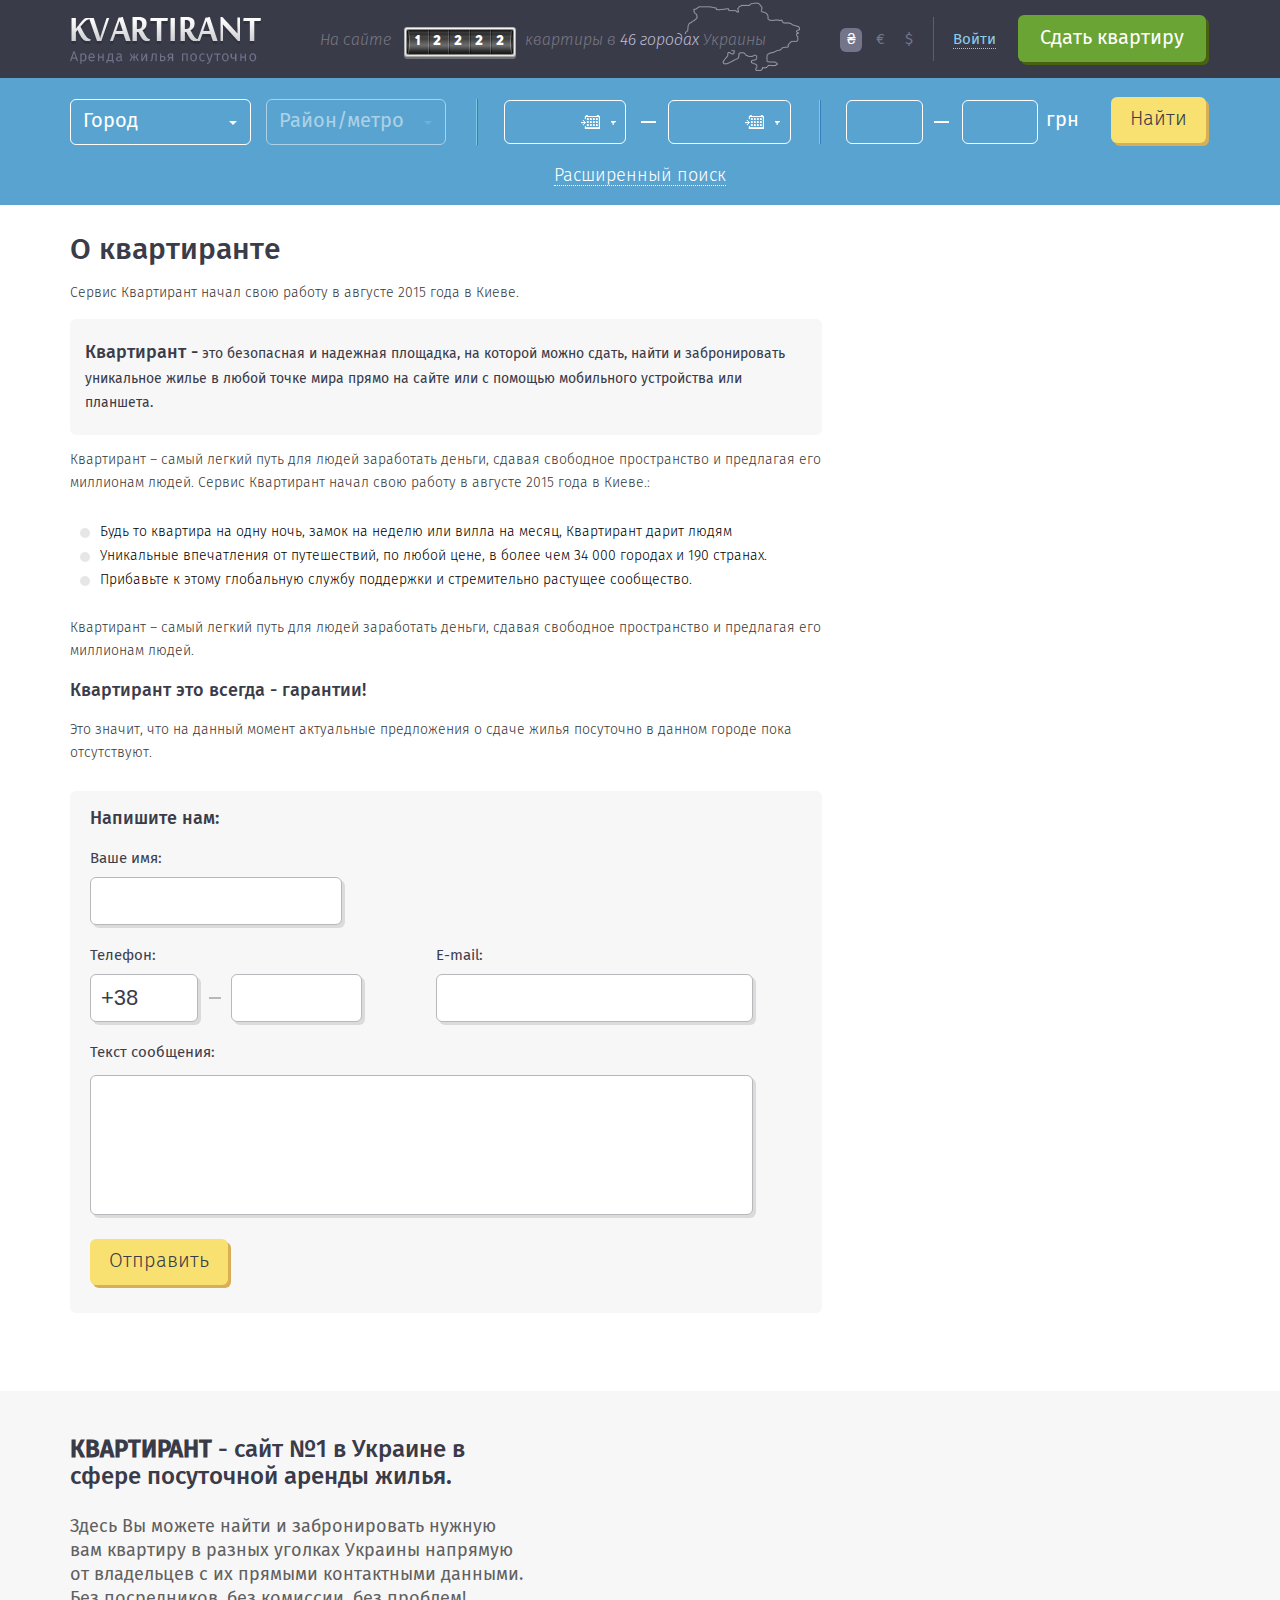
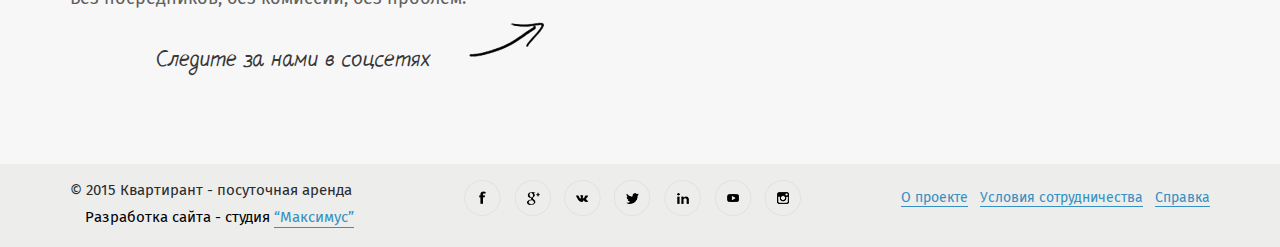
==== commit 2ad6b82d: "new edition" ====
--- a/about.html
+++ b/about.html
@@ -47,7 +47,11 @@
     <div class="main-wrapper">
       <header class="header">
         <div class="container-fluid">
-          <div class="enter__block"><a href="#" class="enter__link _withImg"> <img src="img/content/cat1.jpg" alt="" class="enter__img"><span class="enter__name">Иван</span></a><a href="#" class="enter__rent">Сдать квартиру</a>
+          <div class="enter__block"><a href="#enter" class="enter__link modal">Войти</a>
+            <!-- Активируем когда пользователь залогинен-->
+            <!-- a.enter__link._withImg(href="#") -->
+            <!-- 	img.enter__img(src="img/content/cat1.jpg", alt="")-->
+            <!-- 	span.enter__name Иван--><a href="#" class="enter__rent">Сдать квартиру</a>
           </div><a href="/" class="header__logo"><img src="img/logo.png" alt="Site Logo"></a>
           <div class="number__block"><span class="number__text">На сайте</span><span class="number__num-aparts">12222</span><span id="room" class="number__text">квартира </span><span class="number__text"> в </span><span class="number__text _light">46 городах </span><span class="number__text">Украины</span></div>
           <div class="current__block"><a href="#" class="current__item active">₴</a><a href="#" class="current__item">€</a><a href="#" class="current__item">$</a></div>
--- a/css/styles.css
+++ b/css/styles.css
@@ -2,4 +2,4 @@
 * http://jqueryui.com
 * Includes: core.css, accordion.css, autocomplete.css, button.css, datepicker.css, dialog.css, draggable.css, menu.css, progressbar.css, resizable.css, selectable.css, selectmenu.css, slider.css, sortable.css, spinner.css, tabs.css, tooltip.css, theme.css
 * To view and modify this theme, visit http://jqueryui.com/themeroller/?ffDefault=Verdana%2CArial%2Csans-serif&fwDefault=normal&fsDefault=1.1em&cornerRadius=4px&bgColorHeader=cccccc&bgTextureHeader=highlight_soft&bgImgOpacityHeader=75&borderColorHeader=aaaaaa&fcHeader=222222&iconColorHeader=222222&bgColorContent=ffffff&bgTextureContent=flat&bgImgOpacityContent=75&borderColorContent=aaaaaa&fcContent=222222&iconColorContent=222222&bgColorDefault=e6e6e6&bgTextureDefault=glass&bgImgOpacityDefault=75&borderColorDefault=d3d3d3&fcDefault=555555&iconColorDefault=888888&bgColorHover=dadada&bgTextureHover=glass&bgImgOpacityHover=75&borderColorHover=999999&fcHover=212121&iconColorHover=454545&bgColorActive=ffffff&bgTextureActive=glass&bgImgOpacityActive=65&borderColorActive=aaaaaa&fcActive=212121&iconColorActive=454545&bgColorHighlight=fbf9ee&bgTextureHighlight=glass&bgImgOpacityHighlight=55&borderColorHighlight=fcefa1&fcHighlight=363636&iconColorHighlight=2e83ff&bgColorError=fef1ec&bgTextureError=glass&bgImgOpacityError=95&borderColorError=cd0a0a&fcError=cd0a0a&iconColorError=cd0a0a&bgColorOverlay=aaaaaa&bgTextureOverlay=flat&bgImgOpacityOverlay=0&opacityOverlay=30&bgColorShadow=aaaaaa&bgTextureShadow=flat&bgImgOpacityShadow=0&opacityShadow=30&thicknessShadow=8px&offsetTopShadow=-8px&offsetLeftShadow=-8px&cornerRadiusShadow=8px
-* Copyright 2015 jQuery Foundation and other contributors; Licensed MIT */.ui-helper-hidden{display:none}.ui-helper-hidden-accessible{border:0;clip:rect(0 0 0 0);height:1px;margin:-1px;overflow:hidden;padding:0;position:absolute;width:1px}.ui-helper-reset{margin:0;padding:0;border:0;outline:0;line-height:1.3;text-decoration:none;font-size:100%;list-style:none}.ui-helper-clearfix:before,.ui-helper-clearfix:after{content:"";display:table;border-collapse:collapse}.ui-helper-clearfix:after{clear:both}.ui-helper-clearfix{min-height:0}.ui-helper-zfix{width:100%;height:100%;top:0;left:0;position:absolute;opacity:0;filter:alpha(opacity=0)}.ui-front{z-index:100}.ui-state-disabled{cursor:default !important}.ui-icon{display:block;text-indent:-99999px;overflow:hidden;background-repeat:no-repeat}.ui-widget-overlay{position:fixed;top:0;left:0;width:100%;height:100%}.ui-accordion .ui-accordion-header{display:block;cursor:pointer;position:relative;margin:2px 0 0 0;padding:.5em .5em .5em .7em;min-height:0;font-size:100%}.ui-accordion .ui-accordion-icons{padding-left:2.2em}.ui-accordion .ui-accordion-icons .ui-accordion-icons{padding-left:2.2em}.ui-accordion .ui-accordion-header .ui-accordion-header-icon{position:absolute;left:.5em;top:50%;margin-top:-8px}.ui-accordion .ui-accordion-content{padding:1em 2.2em;border-top:0;overflow:auto}.ui-autocomplete{position:absolute;top:0;left:0;cursor:default}.ui-button{display:inline-block;position:relative;padding:0;line-height:normal;margin-right:.1em;cursor:pointer;vertical-align:middle;text-align:center;overflow:visible}.ui-button,.ui-button:link,.ui-button:visited,.ui-button:hover,.ui-button:active{text-decoration:none}.ui-button-icon-only{width:2.2em}button.ui-button-icon-only{width:2.4em}.ui-button-icons-only{width:3.4em}button.ui-button-icons-only{width:3.7em}.ui-button .ui-button-text{display:block;line-height:normal}.ui-button-text-only .ui-button-text{padding:.4em 1em}.ui-button-icon-only .ui-button-text,.ui-button-icons-only .ui-button-text{padding:.4em;text-indent:-9999999px}.ui-button-text-icon-primary .ui-button-text,.ui-button-text-icons .ui-button-text{padding:.4em 1em .4em 2.1em}.ui-button-text-icon-secondary .ui-button-text,.ui-button-text-icons .ui-button-text{padding:.4em 2.1em .4em 1em}.ui-button-text-icons .ui-button-text{padding-left:2.1em;padding-right:2.1em}input.ui-button{padding:.4em 1em}.ui-button-icon-only .ui-icon,.ui-button-text-icon-primary .ui-icon,.ui-button-text-icon-secondary .ui-icon,.ui-button-text-icons .ui-icon,.ui-button-icons-only .ui-icon{position:absolute;top:50%;margin-top:-8px}.ui-button-icon-only .ui-icon{left:50%;margin-left:-8px}.ui-button-text-icon-primary .ui-button-icon-primary,.ui-button-text-icons .ui-button-icon-primary,.ui-button-icons-only .ui-button-icon-primary{left:.5em}.ui-button-text-icon-secondary .ui-button-icon-secondary,.ui-button-text-icons .ui-button-icon-secondary,.ui-button-icons-only .ui-button-icon-secondary{right:.5em}.ui-buttonset{margin-right:7px}.ui-buttonset .ui-button{margin-left:0;margin-right:-0.3em}input.ui-button::-moz-focus-inner,button.ui-button::-moz-focus-inner{border:0;padding:0}.ui-datepicker{width:17em;padding:.2em .2em 0;display:none}.ui-datepicker .ui-datepicker-header{position:relative;padding:.2em 0}.ui-datepicker .ui-datepicker-prev,.ui-datepicker .ui-datepicker-next{position:absolute;top:2px;width:1.8em;height:1.8em}.ui-datepicker .ui-datepicker-prev-hover,.ui-datepicker .ui-datepicker-next-hover{top:1px}.ui-datepicker .ui-datepicker-prev{left:2px}.ui-datepicker .ui-datepicker-next{right:2px}.ui-datepicker .ui-datepicker-prev-hover{left:1px}.ui-datepicker .ui-datepicker-next-hover{right:1px}.ui-datepicker .ui-datepicker-prev span,.ui-datepicker .ui-datepicker-next span{display:block;position:absolute;left:50%;margin-left:-8px;top:50%;margin-top:-8px}.ui-datepicker .ui-datepicker-title{margin:0 2.3em;line-height:1.8em;text-align:center}.ui-datepicker .ui-datepicker-title select{font-size:1em;margin:1px 0}.ui-datepicker select.ui-datepicker-month,.ui-datepicker select.ui-datepicker-year{width:45%}.ui-datepicker table{width:100%;font-size:.9em;border-collapse:collapse;margin:0 0 .4em}.ui-datepicker th{padding:.7em .3em;text-align:center;font-weight:bold;border:0}.ui-datepicker td{border:0;padding:1px}.ui-datepicker td span,.ui-datepicker td a{display:block;padding:.2em;text-align:right;text-decoration:none}.ui-datepicker .ui-datepicker-buttonpane{background-image:none;margin:.7em 0 0 0;padding:0 .2em;border-left:0;border-right:0;border-bottom:0}.ui-datepicker .ui-datepicker-buttonpane button{float:right;margin:.5em .2em .4em;cursor:pointer;padding:.2em .6em .3em .6em;width:auto;overflow:visible}.ui-datepicker .ui-datepicker-buttonpane button.ui-datepicker-current{float:left}.ui-datepicker.ui-datepicker-multi{width:auto}.ui-datepicker-multi .ui-datepicker-group{float:left}.ui-datepicker-multi .ui-datepicker-group table{width:95%;margin:0 auto .4em}.ui-datepicker-multi-2 .ui-datepicker-group{width:50%}.ui-datepicker-multi-3 .ui-datepicker-group{width:33.3%}.ui-datepicker-multi-4 .ui-datepicker-group{width:25%}.ui-datepicker-multi .ui-datepicker-group-last .ui-datepicker-header,.ui-datepicker-multi .ui-datepicker-group-middle .ui-datepicker-header{border-left-width:0}.ui-datepicker-multi .ui-datepicker-buttonpane{clear:left}.ui-datepicker-row-break{clear:both;width:100%;font-size:0}.ui-datepicker-rtl{direction:rtl}.ui-datepicker-rtl .ui-datepicker-prev{right:2px;left:auto}.ui-datepicker-rtl .ui-datepicker-next{left:2px;right:auto}.ui-datepicker-rtl .ui-datepicker-prev:hover{right:1px;left:auto}.ui-datepicker-rtl .ui-datepicker-next:hover{left:1px;right:auto}.ui-datepicker-rtl .ui-datepicker-buttonpane{clear:right}.ui-datepicker-rtl .ui-datepicker-buttonpane button{float:left}.ui-datepicker-rtl .ui-datepicker-buttonpane button.ui-datepicker-current,.ui-datepicker-rtl .ui-datepicker-group{float:right}.ui-datepicker-rtl .ui-datepicker-group-last .ui-datepicker-header,.ui-datepicker-rtl .ui-datepicker-group-middle .ui-datepicker-header{border-right-width:0;border-left-width:1px}.ui-dialog{overflow:hidden;position:absolute;top:0;left:0;padding:.2em;outline:0}.ui-dialog .ui-dialog-titlebar{padding:.4em 1em;position:relative}.ui-dialog .ui-dialog-title{float:left;margin:.1em 0;white-space:nowrap;width:90%;overflow:hidden;text-overflow:ellipsis}.ui-dialog .ui-dialog-titlebar-close{position:absolute;right:.3em;top:50%;width:20px;margin:-10px 0 0 0;padding:1px;height:20px}.ui-dialog .ui-dialog-content{position:relative;border:0;padding:.5em 1em;background:none;overflow:auto}.ui-dialog .ui-dialog-buttonpane{text-align:left;border-width:1px 0 0 0;background-image:none;margin-top:.5em;padding:.3em 1em .5em .4em}.ui-dialog .ui-dialog-buttonpane .ui-dialog-buttonset{float:right}.ui-dialog .ui-dialog-buttonpane button{margin:.5em .4em .5em 0;cursor:pointer}.ui-dialog .ui-resizable-se{width:12px;height:12px;right:-5px;bottom:-5px;background-position:16px 16px}.ui-draggable .ui-dialog-titlebar{cursor:move}.ui-draggable-handle{-ms-touch-action:none;touch-action:none}.ui-menu{list-style:none;padding:0;margin:0;display:block;outline:none}.ui-menu .ui-menu{position:absolute}.ui-menu .ui-menu-item{position:relative;margin:0;padding:3px 1em 3px .4em;cursor:pointer;min-height:0;list-style-image:url("[data-uri]")}.ui-menu .ui-menu-divider{margin:5px 0;height:0;font-size:0;line-height:0;border-width:1px 0 0 0}.ui-menu .ui-state-focus,.ui-menu .ui-state-active{margin:-1px}.ui-menu-icons{position:relative}.ui-menu-icons .ui-menu-item{padding-left:2em}.ui-menu .ui-icon{position:absolute;top:0;bottom:0;left:.2em;margin:auto 0}.ui-menu .ui-menu-icon{left:auto;right:0}.ui-progressbar{height:2em;text-align:left;overflow:hidden}.ui-progressbar .ui-progressbar-value{margin:-1px;height:100%}.ui-progressbar .ui-progressbar-overlay{background:url("[data-uri]");height:100%;filter:alpha(opacity=25);opacity:.25}.ui-progressbar-indeterminate .ui-progressbar-value{background-image:none}.ui-resizable{position:relative}.ui-resizable-handle{position:absolute;font-size:.1px;display:block;-ms-touch-action:none;touch-action:none}.ui-resizable-disabled .ui-resizable-handle,.ui-resizable-autohide .ui-resizable-handle{display:none}.ui-resizable-n{cursor:n-resize;height:7px;width:100%;top:-5px;left:0}.ui-resizable-s{cursor:s-resize;height:7px;width:100%;bottom:-5px;left:0}.ui-resizable-e{cursor:e-resize;width:7px;right:-5px;top:0;height:100%}.ui-resizable-w{cursor:w-resize;width:7px;left:-5px;top:0;height:100%}.ui-resizable-se{cursor:se-resize;width:12px;height:12px;right:1px;bottom:1px}.ui-resizable-sw{cursor:sw-resize;width:9px;height:9px;left:-5px;bottom:-5px}.ui-resizable-nw{cursor:nw-resize;width:9px;height:9px;left:-5px;top:-5px}.ui-resizable-ne{cursor:ne-resize;width:9px;height:9px;right:-5px;top:-5px}.ui-selectable{-ms-touch-action:none;touch-action:none}.ui-selectable-helper{position:absolute;z-index:100;border:1px dotted black}.ui-selectmenu-menu{padding:0;margin:0;position:absolute;top:0;left:0;display:none}.ui-selectmenu-menu .ui-menu{overflow:auto;overflow-x:hidden;padding-bottom:1px}.ui-selectmenu-menu .ui-menu .ui-selectmenu-optgroup{font-size:1em;font-weight:bold;line-height:1.5;padding:2px .4em;margin:.5em 0 0 0;height:auto;border:0}.ui-selectmenu-open{display:block}.ui-selectmenu-button{display:inline-block;overflow:hidden;position:relative;text-decoration:none;cursor:pointer}.ui-selectmenu-button span.ui-icon{right:.5em;left:auto;margin-top:-8px;position:absolute;top:50%}.ui-selectmenu-button span.ui-selectmenu-text{text-align:left;padding:.4em 2.1em .4em 1em;display:block;line-height:1.4;overflow:hidden;text-overflow:ellipsis;white-space:nowrap}.ui-slider{position:relative;text-align:left}.ui-slider .ui-slider-handle{position:absolute;z-index:2;width:1.2em;height:1.2em;cursor:default;-ms-touch-action:none;touch-action:none}.ui-slider .ui-slider-range{position:absolute;z-index:1;font-size:.7em;display:block;border:0;background-position:0 0}.ui-slider.ui-state-disabled .ui-slider-handle,.ui-slider.ui-state-disabled .ui-slider-range{filter:inherit}.ui-slider-horizontal{height:.8em}.ui-slider-horizontal .ui-slider-handle{top:-0.3em;margin-left:-0.6em}.ui-slider-horizontal .ui-slider-range{top:0;height:100%}.ui-slider-horizontal .ui-slider-range-min{left:0}.ui-slider-horizontal .ui-slider-range-max{right:0}.ui-slider-vertical{width:.8em;height:100px}.ui-slider-vertical .ui-slider-handle{left:-0.3em;margin-left:0;margin-bottom:-0.6em}.ui-slider-vertical .ui-slider-range{left:0;width:100%}.ui-slider-vertical .ui-slider-range-min{bottom:0}.ui-slider-vertical .ui-slider-range-max{top:0}.ui-sortable-handle{-ms-touch-action:none;touch-action:none}.ui-spinner{position:relative;display:inline-block;overflow:hidden;padding:0;vertical-align:middle}.ui-spinner-input{border:none;background:none;color:inherit;padding:0;margin:.2em 0;vertical-align:middle;margin-left:.4em;margin-right:22px}.ui-spinner-button{width:16px;height:50%;font-size:.5em;padding:0;margin:0;text-align:center;position:absolute;cursor:default;display:block;overflow:hidden;right:0}.ui-spinner a.ui-spinner-button{border-top:none;border-bottom:none;border-right:none}.ui-spinner .ui-icon{position:absolute;margin-top:-8px;top:50%;left:0}.ui-spinner-up{top:0}.ui-spinner-down{bottom:0}.ui-spinner .ui-icon-triangle-1-s{background-position:-65px -16px}.ui-tabs{position:relative;padding:.2em}.ui-tabs .ui-tabs-nav{margin:0;padding:.2em .2em 0}.ui-tabs .ui-tabs-nav li{list-style:none;float:left;position:relative;top:0;margin:1px .2em 0 0;border-bottom-width:0;padding:0;white-space:nowrap}.ui-tabs .ui-tabs-nav .ui-tabs-anchor{float:left;padding:.5em 1em;text-decoration:none}.ui-tabs .ui-tabs-nav li.ui-tabs-active{margin-bottom:-1px;padding-bottom:1px}.ui-tabs .ui-tabs-nav li.ui-tabs-active .ui-tabs-anchor,.ui-tabs .ui-tabs-nav li.ui-state-disabled .ui-tabs-anchor,.ui-tabs .ui-tabs-nav li.ui-tabs-loading .ui-tabs-anchor{cursor:text}.ui-tabs-collapsible .ui-tabs-nav li.ui-tabs-active .ui-tabs-anchor{cursor:pointer}.ui-tabs .ui-tabs-panel{display:block;border-width:0;padding:1em 1.4em;background:none}.ui-tooltip{padding:8px;position:absolute;z-index:9999;max-width:300px;-webkit-box-shadow:0 0 5px #aaa;box-shadow:0 0 5px #aaa}body .ui-tooltip{border-width:2px}.ui-widget{font-family:'Fira Regular',Arial,sans-serif;font-size:15px}.ui-widget .ui-widget{font-size:1em}.ui-widget-content{border:1px solid #aaa;background:#fff;color:#222}.ui-widget-content a{color:#222}.ui-widget-header{color:#222;font-weight:bold}.ui-widget-header a{color:#222}.ui-state-busy a.ui-state-default{background:#d9d9d9 !important}.ui-state-default,.ui-widget-content .ui-state-default,.ui-widget-header .ui-state-default{border:1px solid #d3d3d3;background:#e6e6e6 url("../img/ui-bg_glass_75_e6e6e6_1x400.png") 50% 50% repeat-x;font-weight:normal;color:#555;text-align:center}.ui-state-default a,.ui-state-default a:link,.ui-state-default a:visited{color:#555;text-decoration:none}.ui-state-hover,.ui-widget-content .ui-state-hover,.ui-widget-header .ui-state-hover,.ui-state-focus,.ui-widget-content .ui-state-focus,.ui-widget-header .ui-state-focus{border:1px solid #999;background:#dadada url("../img/ui-bg_glass_75_dadada_1x400.png") 50% 50% repeat-x;font-weight:normal;color:#212121}.ui-state-hover a,.ui-state-hover a:hover,.ui-state-hover a:link,.ui-state-hover a:visited,.ui-state-focus a,.ui-state-focus a:hover,.ui-state-focus a:link,.ui-state-focus a:visited{color:#212121;text-decoration:none}.ui-state-active,.ui-widget-content .ui-state-active,.ui-widget-header .ui-state-active{border:1px solid #aaa;font-weight:normal;color:#212121}.ui-state-active a,.ui-state-active a:link,.ui-state-active a:visited{color:#212121;text-decoration:none}.ui-state-highlight,.ui-widget-content .ui-state-highlight,.ui-widget-header .ui-state-highlight{border:1px solid #fcefa1;background:#fbf9ee url("../img/ui-bg_glass_55_fbf9ee_1x400.png") 50% 50% repeat-x;color:#363636}.ui-state-highlight a,.ui-widget-content .ui-state-highlight a,.ui-widget-header .ui-state-highlight a{color:#363636}.ui-state-error,.ui-widget-content .ui-state-error,.ui-widget-header .ui-state-error{border:1px solid #cd0a0a;background:#fef1ec url("../img/ui-bg_glass_95_fef1ec_1x400.png") 50% 50% repeat-x;color:#cd0a0a}.ui-state-error a,.ui-widget-content .ui-state-error a,.ui-widget-header .ui-state-error a{color:#cd0a0a}.ui-state-error-text,.ui-widget-content .ui-state-error-text,.ui-widget-header .ui-state-error-text{color:#cd0a0a}.ui-priority-primary,.ui-widget-content .ui-priority-primary,.ui-widget-header .ui-priority-primary{font-weight:bold}.ui-priority-secondary,.ui-widget-content .ui-priority-secondary,.ui-widget-header .ui-priority-secondary{opacity:.7;filter:alpha(opacity=70);font-weight:normal}.ui-state-disabled,.ui-widget-content .ui-state-disabled,.ui-widget-header .ui-state-disabled{opacity:.35;filter:alpha(opacity=35);background-image:none}.ui-state-disabled .ui-icon{filter:alpha(opacity=35)}.ui-icon{width:16px;height:16px}.ui-icon,.ui-widget-content .ui-icon{background-image:url("../img/ui-icons_222222_256x240.png")}.ui-widget-header .ui-icon{background-image:url("../img/ui-icons_222222_256x240.png")}.ui-state-default .ui-icon{background-image:url("../img/ui-icons_888888_256x240.png")}.ui-state-hover .ui-icon,.ui-state-focus .ui-icon{background-image:url("../img/ui-icons_454545_256x240.png")}.ui-state-active .ui-icon{background-image:url("../img/ui-icons_454545_256x240.png")}.ui-state-highlight .ui-icon{background-image:url("../img/ui-icons_2e83ff_256x240.png")}.ui-state-error .ui-icon,.ui-state-error-text .ui-icon{background-image:url("../img/ui-icons_cd0a0a_256x240.png")}.ui-icon-blank{background-position:16px 16px}.ui-icon-carat-1-n{background-position:0 0}.ui-icon-carat-1-ne{background-position:-16px 0}.ui-icon-carat-1-e{background-position:-32px 0}.ui-icon-carat-1-se{background-position:-48px 0}.ui-icon-carat-1-s{background-position:-64px 0}.ui-icon-carat-1-sw{background-position:-80px 0}.ui-icon-carat-1-w{background-position:-96px 0}.ui-icon-carat-1-nw{background-position:-112px 0}.ui-icon-carat-2-n-s{background-position:-128px 0}.ui-icon-carat-2-e-w{background-position:-144px 0}.ui-icon-triangle-1-n{background-position:0 -16px}.ui-icon-triangle-1-ne{background-position:-16px -16px}.ui-icon-triangle-1-e{background-position:-32px -16px}.ui-icon-triangle-1-se{background-position:-48px -16px}.ui-icon-triangle-1-s{background-position:-64px -16px}.ui-icon-triangle-1-sw{background-position:-80px -16px}.ui-icon-triangle-1-w{background-position:-96px -16px}.ui-icon-triangle-1-nw{background-position:-112px -16px}.ui-icon-triangle-2-n-s{background-position:-128px -16px}.ui-icon-triangle-2-e-w{background-position:-144px -16px}.ui-icon-arrow-1-n{background-position:0 -32px}.ui-icon-arrow-1-ne{background-position:-16px -32px}.ui-icon-arrow-1-e{background-position:-32px -32px}.ui-icon-arrow-1-se{background-position:-48px -32px}.ui-icon-arrow-1-s{background-position:-64px -32px}.ui-icon-arrow-1-sw{background-position:-80px -32px}.ui-icon-arrow-1-w{background-position:-96px -32px}.ui-icon-arrow-1-nw{background-position:-112px -32px}.ui-icon-arrow-2-n-s{background-position:-128px -32px}.ui-icon-arrow-2-ne-sw{background-position:-144px -32px}.ui-icon-arrow-2-e-w{background-position:-160px -32px}.ui-icon-arrow-2-se-nw{background-position:-176px -32px}.ui-icon-arrowstop-1-n{background-position:-192px -32px}.ui-icon-arrowstop-1-e{background-position:-208px -32px}.ui-icon-arrowstop-1-s{background-position:-224px -32px}.ui-icon-arrowstop-1-w{background-position:-240px -32px}.ui-icon-arrowthick-1-n{background-position:0 -48px}.ui-icon-arrowthick-1-ne{background-position:-16px -48px}.ui-icon-arrowthick-1-e{background-position:-32px -48px}.ui-icon-arrowthick-1-se{background-position:-48px -48px}.ui-icon-arrowthick-1-s{background-position:-64px -48px}.ui-icon-arrowthick-1-sw{background-position:-80px -48px}.ui-icon-arrowthick-1-w{background-position:-96px -48px}.ui-icon-arrowthick-1-nw{background-position:-112px -48px}.ui-icon-arrowthick-2-n-s{background-position:-128px -48px}.ui-icon-arrowthick-2-ne-sw{background-position:-144px -48px}.ui-icon-arrowthick-2-e-w{background-position:-160px -48px}.ui-icon-arrowthick-2-se-nw{background-position:-176px -48px}.ui-icon-arrowthickstop-1-n{background-position:-192px -48px}.ui-icon-arrowthickstop-1-e{background-position:-208px -48px}.ui-icon-arrowthickstop-1-s{background-position:-224px -48px}.ui-icon-arrowthickstop-1-w{background-position:-240px -48px}.ui-icon-arrowreturnthick-1-w{background-position:0 -64px}.ui-icon-arrowreturnthick-1-n{background-position:-16px -64px}.ui-icon-arrowreturnthick-1-e{background-position:-32px -64px}.ui-icon-arrowreturnthick-1-s{background-position:-48px -64px}.ui-icon-arrowreturn-1-w{background-position:-64px -64px}.ui-icon-arrowreturn-1-n{background-position:-80px -64px}.ui-icon-arrowreturn-1-e{background-position:-96px -64px}.ui-icon-arrowreturn-1-s{background-position:-112px -64px}.ui-icon-arrowrefresh-1-w{background-position:-128px -64px}.ui-icon-arrowrefresh-1-n{background-position:-144px -64px}.ui-icon-arrowrefresh-1-e{background-position:-160px -64px}.ui-icon-arrowrefresh-1-s{background-position:-176px -64px}.ui-icon-arrow-4{background-position:0 -80px}.ui-icon-arrow-4-diag{background-position:-16px -80px}.ui-icon-extlink{background-position:-32px -80px}.ui-icon-newwin{background-position:-48px -80px}.ui-icon-refresh{background-position:-64px -80px}.ui-icon-shuffle{background-position:-80px -80px}.ui-icon-transfer-e-w{background-position:-96px -80px}.ui-icon-transferthick-e-w{background-position:-112px -80px}.ui-icon-folder-collapsed{background-position:0 -96px}.ui-icon-folder-open{background-position:-16px -96px}.ui-icon-document{background-position:-32px -96px}.ui-icon-document-b{background-position:-48px -96px}.ui-icon-note{background-position:-64px -96px}.ui-icon-mail-closed{background-position:-80px -96px}.ui-icon-mail-open{background-position:-96px -96px}.ui-icon-suitcase{background-position:-112px -96px}.ui-icon-comment{background-position:-128px -96px}.ui-icon-person{background-position:-144px -96px}.ui-icon-print{background-position:-160px -96px}.ui-icon-trash{background-position:-176px -96px}.ui-icon-locked{background-position:-192px -96px}.ui-icon-unlocked{background-position:-208px -96px}.ui-icon-bookmark{background-position:-224px -96px}.ui-icon-tag{background-position:-240px -96px}.ui-icon-home{background-position:0 -112px}.ui-icon-flag{background-position:-16px -112px}.ui-icon-calendar{background-position:-32px -112px}.ui-icon-cart{background-position:-48px -112px}.ui-icon-pencil{background-position:-64px -112px}.ui-icon-clock{background-position:-80px -112px}.ui-icon-disk{background-position:-96px -112px}.ui-icon-calculator{background-position:-112px -112px}.ui-icon-zoomin{background-position:-128px -112px}.ui-icon-zoomout{background-position:-144px -112px}.ui-icon-search{background-position:-160px -112px}.ui-icon-wrench{background-position:-176px -112px}.ui-icon-gear{background-position:-192px -112px}.ui-icon-heart{background-position:-208px -112px}.ui-icon-star{background-position:-224px -112px}.ui-icon-link{background-position:-240px -112px}.ui-icon-cancel{background-position:0 -128px}.ui-icon-plus{background-position:-16px -128px}.ui-icon-plusthick{background-position:-32px -128px}.ui-icon-minus{background-position:-48px -128px}.ui-icon-minusthick{background-position:-64px -128px}.ui-icon-close{background-position:-80px -128px}.ui-icon-closethick{background-position:-96px -128px}.ui-icon-key{background-position:-112px -128px}.ui-icon-lightbulb{background-position:-128px -128px}.ui-icon-scissors{background-position:-144px -128px}.ui-icon-clipboard{background-position:-160px -128px}.ui-icon-copy{background-position:-176px -128px}.ui-icon-contact{background-position:-192px -128px}.ui-icon-image{background-position:-208px -128px}.ui-icon-video{background-position:-224px -128px}.ui-icon-script{background-position:-240px -128px}.ui-icon-alert{background-position:0 -144px}.ui-icon-info{background-position:-16px -144px}.ui-icon-notice{background-position:-32px -144px}.ui-icon-help{background-position:-48px -144px}.ui-icon-check{background-position:-64px -144px}.ui-icon-bullet{background-position:-80px -144px}.ui-icon-radio-on{background-position:-96px -144px}.ui-icon-radio-off{background-position:-112px -144px}.ui-icon-pin-w{background-position:-128px -144px}.ui-icon-pin-s{background-position:-144px -144px}.ui-icon-play{background-position:0 -160px}.ui-icon-pause{background-position:-16px -160px}.ui-icon-seek-next{background-position:-32px -160px}.ui-icon-seek-prev{background-position:-48px -160px}.ui-icon-seek-end{background-position:-64px -160px}.ui-icon-seek-start{background-position:-80px -160px}.ui-icon-seek-first{background-position:-80px -160px}.ui-icon-stop{background-position:-96px -160px}.ui-icon-eject{background-position:-112px -160px}.ui-icon-volume-off{background-position:-128px -160px}.ui-icon-volume-on{background-position:-144px -160px}.ui-icon-power{background-position:0 -176px}.ui-icon-signal-diag{background-position:-16px -176px}.ui-icon-signal{background-position:-32px -176px}.ui-icon-battery-0{background-position:-48px -176px}.ui-icon-battery-1{background-position:-64px -176px}.ui-icon-battery-2{background-position:-80px -176px}.ui-icon-battery-3{background-position:-96px -176px}.ui-icon-circle-plus{background-position:0 -192px}.ui-icon-circle-minus{background-position:-16px -192px}.ui-icon-circle-close{background-position:-32px -192px}.ui-icon-circle-triangle-e{background-position:-48px -192px}.ui-icon-circle-triangle-s{background-position:-64px -192px}.ui-icon-circle-triangle-w{background-position:-80px -192px}.ui-icon-circle-triangle-n{background-position:-96px -192px}.ui-icon-circle-arrow-e{background-position:-112px -192px}.ui-icon-circle-arrow-s{background-position:-128px -192px}.ui-icon-circle-arrow-w{background-position:-144px -192px}.ui-icon-circle-arrow-n{background-position:-160px -192px}.ui-icon-circle-zoomin{background-position:-176px -192px}.ui-icon-circle-zoomout{background-position:-192px -192px}.ui-icon-circle-check{background-position:-208px -192px}.ui-icon-circlesmall-plus{background-position:0 -208px}.ui-icon-circlesmall-minus{background-position:-16px -208px}.ui-icon-circlesmall-close{background-position:-32px -208px}.ui-icon-squaresmall-plus{background-position:-48px -208px}.ui-icon-squaresmall-minus{background-position:-64px -208px}.ui-icon-squaresmall-close{background-position:-80px -208px}.ui-icon-grip-dotted-vertical{background-position:0 -224px}.ui-icon-grip-dotted-horizontal{background-position:-16px -224px}.ui-icon-grip-solid-vertical{background-position:-32px -224px}.ui-icon-grip-solid-horizontal{background-position:-48px -224px}.ui-icon-gripsmall-diagonal-se{background-position:-64px -224px}.ui-icon-grip-diagonal-se{background-position:-80px -224px}.ui-corner-all,.ui-corner-top,.ui-corner-left,.ui-corner-tl{border-top-left-radius:4px;z-index:1000 !important}.ui-corner-all,.ui-corner-top,.ui-corner-right,.ui-corner-tr{border-top-right-radius:4px}.ui-corner-all,.ui-corner-bottom,.ui-corner-left,.ui-corner-bl{border-bottom-left-radius:4px}.ui-corner-all,.ui-corner-bottom,.ui-corner-right,.ui-corner-br{border-bottom-right-radius:4px}.ui-widget-overlay{background:#aaa url("../img/ui-bg_flat_0_aaaaaa_40x100.png") 50% 50% repeat-x;opacity:.3;filter:alpha(opacity=30)}.ui-widget-shadow{margin:-8px 0 0 -8px;padding:8px;background:#aaa url("../img/ui-bg_flat_0_aaaaaa_40x100.png") 50% 50% repeat-x;opacity:.3;filter:alpha(opacity=30);border-radius:8px}.jq-checkbox{top:-1px;width:13px;height:13px;vertical-align:middle;cursor:pointer}.jq-checkbox.disabled{opacity:.55;filter:alpha(opacity=55)}.jq-radio{width:16px;height:16px;border:1px solid #a4a4ab;border-radius:50%;box-shadow:0 1px 1px rgba(0,0,0,0.05),inset -1px -1px #fff,inset 1px -1px #fff;vertical-align:middle;cursor:pointer;background:#fff}.jq-radio.checked .jq-radio__div{width:10px;height:10px;margin:3px 0 0 3px;border-radius:50%;background:#383949}.jq-radio.disabled{opacity:.55;filter:alpha(opacity=55)}.jq-file{border-radius:6px}.jq-file input{cursor:pointer;height:auto;line-height:1em}.jq-file__name{-moz-box-sizing:border-box;box-sizing:border-box;width:256px;padding:17px 0 17px 56px;white-space:nowrap;text-overflow:ellipsis;overflow:hidden;border:1px dashed #cdcdcd;border-radius:45px;background:#fff;font-size:22px;color:#383949;font-family:Arial;background-image:url(../img/photo.png);background-repeat:no-repeat;background-position:20px 20px}.jq-file__browse{position:absolute;top:1px;right:1px;padding:0 10px;border-left:1px solid #ccc;border-radius:0 4px 4px 0;background:#f1f1f1 url([data-uri]) repeat-x;box-shadow:inset 1px -1px #f1f1f1,inset -1px 0 #f1f1f1,0 1px 2px rgba(0,0,0,0.1);color:#333;text-shadow:1px 1px #fff}.jq-file:hover .jq-file__browse{background-color:#e6e6e6;background-position:0 -10px}.jq-file:active .jq-file__browse{background:#f5f5f5;box-shadow:inset 1px 1px 3px #ddd}.jq-file.disabled .jq-file__name{color:#888}.jq-file.disabled,.jq-file.disabled .jq-file__browse{border-color:#ccc;background:#f5f5f5;box-shadow:none;color:#888}.jq-selectbox{vertical-align:middle;cursor:pointer}.jq-selectbox__select{line-height:44px;width:100%;box-sizing:border-box;padding:0 12px;border:1px solid #fff;border-radius:6px;background:#58a3cf;color:#333;-webkit-transition:all .4s ease;-o-transition:all .4s ease;-moz-transition:all .4s ease;transition:all .4s ease}.jq-selectbox.disabled .jq-selectbox__select{opacity:.5}.jq-selectbox__select-text{display:block;width:95%;overflow:hidden;text-overflow:ellipsis;white-space:nowrap;font-size:20px;color:#fff}.jq-selectbox .placeholder{color:#fff;font-size:20px}.jq-selectbox__trigger-arrow{position:absolute;top:21px;right:13px;width:0;height:0;overflow:hidden;border-top:4px solid #fff;border-right:4px solid transparent;border-left:4px solid transparent;opacity:1;filter:alpha(opacity=100)}.jq-selectbox:hover .jq-selectbox__trigger-arrow{opacity:1;filter:alpha(opacity=100)}.jq-selectbox.disabled .jq-selectbox__trigger-arrow{opacity:.3;filter:alpha(opacity=30)}.jq-selectbox__dropdown{top:40px;width:100% !important;-moz-box-sizing:border-box;box-sizing:border-box;margin:0;padding:0;border:1px solid #ccc;border-radius:6px;background:#fff;box-shadow:0 2px 10px rgba(0,0,0,0.2);font:14px/18px Arial,sans-serif}.jq-selectbox__search{margin:5px}.jq-selectbox__search input{-moz-box-sizing:border-box;box-sizing:border-box;width:100%;margin:0;padding:5px 27px 6px 8px;outline:none;border:1px solid #ccc;border-radius:3px;background:url([data-uri]) no-repeat 100% 50%;box-shadow:inset 1px 1px #f1f1f1;color:#333;-webkit-appearance:textfield}.jq-selectbox__search input::-webkit-search-cancel-button,.jq-selectbox__search input::-webkit-search-decoration{-webkit-appearance:none}.jq-selectbox__not-found{margin:5px;padding:5px 8px 6px;background:#f0f0f0;font-size:13px}.jq-selectbox ul{margin:0;padding:0}.jq-selectbox li{min-height:18px;padding:5px 10px 6px;-webkit-user-select:none;-moz-user-select:none;-ms-user-select:none;user-select:none;-o-user-select:none;white-space:nowrap;color:#231f20}.jq-selectbox li.selected{background-color:#a3abb1;color:#fff}.jq-selectbox li:hover{background-color:#58a3cf;color:#fff}.jq-selectbox li.disabled{color:#aaa}.jq-selectbox li.disabled:hover{background:none}.jq-selectbox li.optgroup{font-weight:bold}.jq-selectbox li.optgroup:hover{background:none;color:#231f20;cursor:default}.jq-selectbox li.option{padding-left:25px}.jq-select-multiple{-moz-box-sizing:border-box;box-sizing:border-box;padding:1px;border:1px solid #ccc;border-bottom-color:#b3b3b3;border-radius:6px;box-shadow:inset 1px 1px #f1f1f1,0 1px 2px rgba(0,0,0,0.1);background:#fff;color:#333;font:14px/18px Arial,sans-serif;cursor:default}.jq-select-multiple.focused{border:1px solid #5794bf}.jq-select-multiple.disabled{border-color:#ccc;background:#f5f5f5;box-shadow:none;color:#888}.jq-select-multiple ul{margin:0;padding:0}.jq-select-multiple li{padding:3px 9px 4px;list-style:none;-webkit-user-select:none;-moz-user-select:none;-ms-user-select:none;-o-user-select:none;user-select:none;white-space:nowrap}.jq-select-multiple li:first-child{border-radius:3px 3px 0 0}.jq-select-multiple li:last-child{border-radius:0 0 3px 3px}.jq-select-multiple li.selected{background:#08c;color:#fff}.jq-select-multiple li.disabled{color:#aaa}.jq-select-multiple.disabled li.selected,.jq-select-multiple li.selected.disabled{background:#ccc;color:#fff}.jq-select-multiple li.optgroup{font-weight:bold}.jq-select-multiple li.option{padding-left:25px}input[type="email"].styler,input[type="number"].styler,input[type="password"].styler,input[type="search"].styler,input[type="tel"].styler,input[type="text"].styler,input[type="url"].styler,textarea.styler{padding:7px 9px;border:1px solid #ccc;border-bottom-color:#b3b3b3;border-radius:6px;box-shadow:inset 1px 1px #f1f1f1,0 1px 2px rgba(0,0,0,0.1);color:#333;font:14px Arial,sans-serif}input[type="search"].styler{-webkit-appearance:none}textarea.styler{overflow:auto}input[type="email"].styler:hover,input[type="number"].styler:hover,input[type="password"].styler:hover,input[type="search"].styler:hover,input[type="tel"].styler:hover,input[type="text"].styler:hover,input[type="url"].styler:hover,textarea.styler:hover{border-color:#b3b3b3}input[type="email"].styler:focus,input[type="number"].styler:focus,input[type="password"].styler:focus,input[type="search"].styler:focus,input[type="tel"].styler:focus,input[type="text"].styler:focus,input[type="url"].styler:focus,textarea.styler:focus{border-color:#ccc;border-top-color:#b3b3b3;box-shadow:inset 0 1px 2px rgba(0,0,0,0.1);outline:none}button.styler,input[type="button"].styler,input[type="submit"].styler,input[type="reset"].styler{overflow:visible;padding:7px 11px;outline:none;border:1px solid #ccc;border-bottom-color:#b3b3b3;border-radius:6px;background:#f1f1f1 url([data-uri]) repeat-x;box-shadow:inset 1px -1px #f1f1f1,inset -1px 0 #f1f1f1,0 1px 2px rgba(0,0,0,0.1);color:#333;text-shadow:1px 1px #fff;font:14px Arial,sans-serif;cursor:pointer}button.styler::-moz-focus-inner,input[type="button"].styler::-moz-focus-inner,input[type="submit"].styler::-moz-focus-inner,input[type="reset"].styler::-moz-focus-inner{padding:0;border:0}button.styler:after{content:''}button.styler:not([disabled]):hover,input[type="button"].styler:not([disabled]):hover,input[type="submit"].styler:not([disabled]):hover,input[type="reset"].styler:hover{background-color:#e6e6e6;background-position:0 -10px}button.styler:not([disabled]):active,input[type="button"].styler:not([disabled]):active,input[type="submit"].styler:not([disabled]):active,input[type="reset"].styler:active{background:#f5f5f5;box-shadow:inset 1px 1px 3px #ddd}button.styler[disabled],input[type="button"].styler[disabled],input[type="submit"].styler[disabled]{border-color:#ccc;background:#f5f5f5;box-shadow:none;color:#888}.rating{display:inline-block;vertical-align:top}div.vote-wrap{overflow:hidden}div.vote-block{position:relative;margin:0 5px}div.vote-hover{float:left;cursor:pointer}div.vote-stars{position:absolute;left:0;top:0}div.vote-active{position:absolute;left:0;top:0}div.vote-result{color:#ccc;font-size:14px;margin-top:12px;padding-left:190px}div.vote-success{display:inline-block;margin:-11px 0 0 13px;vertical-align:top;clear:both;color:#3b3c4a;font-family:'Fira Medium'}.header{background:#3a3b49;padding:17px 0 6px 0}.enter__block{float:right;margin:-2px 4px 0 0}.enter__link{color:#8bcde8;text-decoration:none;display:inline-block;border-bottom:1px dotted;line-height:15px}.enter__link:hover{border-bottom:1px solid transparent}.enter__link._withImg{width:52px;word-break:break-word;white-space:nowrap;overflow:hidden;text-overflow:ellipsis;position:relative;float:left;font-size:50%;text-align:center;border-bottom:1px solid transparent}.enter__name{line-height:16px;font-size:200%;border-bottom:1px dotted #8bcde8;display:inline-block}.enter__img{width:30px;height:30px;display:block;margin:0 auto 4px auto;border-radius:50%}.enter__rent{font-size:20px;color:#fff;display:inline-block;text-decoration:none;padding:8px 22px;box-shadow:3px 3px 0 #496212;border-radius:6px;margin-left:18px;background:#6aa434;-webkit-transition:background .4s ease;-o-transition:background .4s ease;-moz-transition:background .4s ease;transition:background .4s ease}.enter__rent:hover{background:#77b73a}.enter__rent:active{position:relative;top:3px;box-shadow:none}.number__block{display:inline-block;vertical-align:top;position:relative;margin:10px 0 0 4.8%}.number__block:before{position:absolute;content:'';background:url(../img/map.png) 0 0 no-repeat;width:121px;height:73px;top:-27px;right:-35px;z-index:1}.number__text{font-size:16px;color:#797985;font-family:'Fira OT lit';position:relative;z-index:2}.number__text._light{color:#bdbdd8}.number__num-aparts{font-family:'Uni Sans Heavy';font-size:14px;color:#fff;letter-spacing:13px;background:url(../img/calc.png) 0 0 no-repeat;width:112px;height:32px;text-align:center;padding:6px 0 0 6px;margin:0 3px 0 13px;display:inline-block}.current__block{display:inline-block;vertical-align:top;padding:11px 6px 9px 6.2%;border-right:1px solid #5d5e71}.current__item{color:#74768c;display:inline-block;text-align:center;text-decoration:none;width:22px;-webkit-transition:all .4s ease;-o-transition:all .4s ease;-moz-transition:all .4s ease;transition:all .4s ease;margin-right:7px;border-radius:6px}.current__item:hover,.current__item.active{color:#fff;background:#74758b}.advantages__block{text-align:center;background:url(../img/main_bg.png) 0 0 no-repeat;background-size:cover;padding:74px 0 86px}.advantages__title{font-size:34px;color:#fff;margin:0 0 100px 0;font-weight:normal}.advantages__item{width:26%;margin:0 3.5%;vertical-align:top;opacity:0;-webkit-transition:opacity .7s ease;-o-transition:opacity .7s ease;-moz-transition:opacity .7s ease;transition:opacity .7s ease}.advantages__text{color:#fff;font-size:18px;font-family:'Fira Light';margin:13px 0;line-height:24px}.advantages__image{min-height:91px}.search-main__block{background:#58a3cf;padding:21px 0 16px 0}.search-main__datepicker-block,.search-main__select-block{display:inline-block;padding-right:2.3%;position:relative}.search-main__datepicker-block:before,.search-main__select-block:before{content:'';position:absolute;height:100%;width:1px;background:#7bc8e2;top:0;right:0}.search-main__datepicker-block:after,.search-main__select-block:after{content:'';position:absolute;height:100%;width:1px;background:#357ebc;top:0;right:-1px}.search-main__select-block{width:33.4%}.search-main__datepicker-block{margin:0 2%;width:25.4%}.search-main__select-city{margin-right:11px;width:47.44%}.search-main__select-area{width:47.44%}.search-main__date{border:1px solid #fff;border-radius:6px;height:44px;width:42.35%;margin-right:13%;padding:0 23px 0 11px;font-size:19px;color:#fff;background-color:#58a3cf;vertical-align:middle;background-image:url(../img/calendar_mini.png);background-position:76px 14px;background-repeat:no-repeat;box-sizing:border-box;font-family:'Fira Regular',Arial,sans-serif}.search-main__date:last-child{margin-right:0}.search-main__line{display:inline-block;background:#fff;width:15px;height:2px;top:21px;left:43.4%;position:absolute}.search-main__line._left{left:35%}.search-main__cost-block{display:inline-block;position:relative;width:22%}.search-main__price{padding:0 10px;width:30.5%;height:44px;vertical-align:middle;font-size:20px;color:#fff;border-radius:6px;background:transparent;border:1px solid #fff;font-family:'Fira Regular',Arial,sans-serif;box-sizing:border-box}.search-main__price._margin{margin:0 8px 0 35px}.search-main__text{color:#fff;font-size:20px}.search-main__detail-search{font-size:18px;color:#fff;border-bottom:1px dotted;line-height:18px;display:inline-block;font-family:'Fira Light';text-decoration:none;margin:22px 0 0 0}.search-main__detail-search:hover{border-bottom:1px solid transparent}.search-main__show{font-size:60%;color:#fff;text-decoration:none;border-bottom:1px dotted}.search-main__show:hover{border-bottom:1px solid transparent}.search-main__border{line-height:normal;font-size:200%}.search-main__show-wrap{background:#5396be;position:absolute;display:none;top:-21px;right:31px;width:121px;box-sizing:border-box;padding:15px 10px 25px 13px}.search-main__show-wrap._hidden{background:transparent}.search-main__arrow{position:absolute;top:26px;right:16px;width:0;height:0;overflow:hidden;border-bottom:4px solid #fff;border-right:4px solid transparent;border-left:4px solid transparent;opacity:1;filter:alpha(opacity=100);-webkit-transition:all .4s ease;-o-transition:all .4s ease;-moz-transition:all .4s ease;transition:all .4s ease}.category__block{padding:45px 0 0 0}.category__image{width:100%}.category__item-title{margin:0 0 6px 0;font-size:40px;min-height:82px;font-weight:normal;color:#fff;line-height:41px}.category__text-block{position:absolute;padding:21px 19px 20px 19px;box-sizing:border-box;bottom:5px;left:0;width:100%;background:rgba(58,59,73,0.75);-webkit-transition:background .4s ease;-o-transition:background .4s ease;-moz-transition:background .4s ease;transition:background .4s ease;color:#fff}.category__item{display:inline-block;margin-right:2.55%;position:relative;width:31.6%}.category__item:hover .category__text-block{background:#3a3b49}.category__item:last-child{margin-right:0}.category__text{font-size:24px;font-family:'Fira Light';margin:0}.enable-today__block{margin-bottom:49px}.enable-today__title{text-align:center;margin:36px 0 25px 0;color:#3a3b49;font-size:30px;font-family:'Fira Medium'}.enable-today__inner{position:relative}.enable-today__image{width:100%;border:3px solid #f7f7f7}.enable-today__price{position:absolute;bottom:8px;left:3px;color:#3a3b49;font-size:20px;line-height:35px;padding:0 11px;margin:0;background:#fed538}.enable-today__price:before{position:absolute;content:'';background:url(../img/sticker.png) 0 0 no-repeat;width:8px;height:35px;top:0;right:-8px}.enable-today__wrap{margin-left:-4%}.enable-today__item{width:21%;display:inline-block;text-decoration:none;position:relative;margin-left:3.8%;margin-bottom:40px;vertical-align:top}.enable-today__item:hover .enable-today__name{color:#3690c3}.enable-today__item:hover .enable-today__detail{opacity:1}.enable-today__item._vip:before{position:absolute;content:'';background:url(../img/vip.png) 0 0 no-repeat;width:77px;height:78px;top:-3px;right:-9px;z-index:1}.enable-today__name{font-family:'Fira Medium';color:#797985;margin:4px 0;font-size:15px;min-height:42px;-webkit-transition:all .4s ease;-o-transition:all .4s ease;-moz-transition:all .4s ease;transition:all .4s ease}.enable-today__attr{font-size:11px;color:#3a3b49;margin:0 15px 0 24px;position:relative;display:inline-block;line-height:18px}.enable-today__attr:last-child{margin-right:0}.enable-today__attr:before{position:absolute;content:'';background:url(../img/room_sprite.png) 0 0 no-repeat;width:22px;height:14px;top:2px;left:-26px}.enable-today__attr._person:before{background-position:-89px 0}.enable-today__attr._feedback:before{background-position:-163px 0}.enable-today__detail{margin-left:1px;opacity:.5;-webkit-transition:opacity .4s ease;-o-transition:opacity .4s ease;-moz-transition:opacity .4s ease;transition:opacity .4s ease}.extra__item{font-size:24px;color:#979797;margin:10px 0 0 0}.extra__number{color:#58a3cf}.extra__cost{color:#3a3b49}.description__block{background:#f7f7f7;padding:46px 0 88px 0;clear:both}.description__inner{width:40%;margin-right:5%}.description__title{font-size:24px;color:#3a3b49;margin:0 0 24px 0;font-weight:normal;line-height:27px}.description__title strong{text-transform:uppercase}.description__text{font-size:18px;color:#606060;line-height:24px;margin-bottom:35px}.description__follow{color:#373737;text-align:center;font-family:'Flow';font-size:22px;margin:0 0 0 -10px;position:relative}.description__follow:before{position:absolute;content:'';background:url(../img/arrow.png) 0 0 no-repeat;width:79px;height:36px;top:-24px;right:-22px}.social__widgets{float:right}#vk_groups{display:inline-block}.fb-page{display:inline-block;vertical-align:top;margin-left:46px}#enter{width:467px;box-sizing:border-box;border-radius:6px;display:none;background:#fff;position:relative}.modal__close{font-family:'Fira Light';font-size:12px;color:#f8e170;position:absolute;top:-21px;right:5px;text-decoration:none}.modal__header{background:#f0f0f0;padding:11px 27px 14px 27px;border-radius:6px 6px 0 0}.modal__title{display:inline-block;font-size:30px;color:#3b3c4a;font-family:'Fira Medium';margin:0 0 0 0;letter-spacing:-1px}.modal__registration{color:#3093c1;font-size:16px;margin:0 0 0 15px;display:inline-block;text-decoration:none;border-bottom:1px solid;line-height:16px}.modal__registration:hover{border-bottom:1px solid transparent}.modal__text{font-size:16px;color:#3b3c4a;margin:8px 0 0 0;font-family:'Fira Light'}.modal__inner{padding:19px 27px}.modal__label{color:#3b3c4a;display:block;margin-bottom:8px}.modal__input{border-radius:6px;border:1px solid #b7b7bc;padding:0 10px;color:#3f404d;font-family:'Fira Light';width:75%;margin:0 0 15px 0;height:38px;outline:none;box-shadow:3px 3px #dbdbdb}.modal__checkbox.jq-checkbox{background:url(../img/modal_checkbox.png) 0 0 no-repeat;width:17px;height:17px;border:none;box-shadow:none;top:-2px}.modal__checkbox.checked .jq-checkbox__div{background:url(../img/modal_checkbox.png) -24px 0 no-repeat;box-shadow:none;margin:0;width:17px;height:17px}.modal__check-label{font-size:14px;color:#3b3c4a;margin:0 23px 22px 5px;font-family:'Fira Light';display:inline-block}.modal__check-label._width{width:90%;vertical-align:top;margin-bottom:31px}.modal__check-label[for="see_all"]{font-size:12px;font-family:'Fira Light';color:#8d8d8d;margin:45px 0 0 5px}.modal__remember-link{color:#3b3c4a;font-size:12px;font-family:'Fira Light';text-decoration:none;border-bottom:1px solid;display:inline-block;line-height:12px}.modal__remember-link:hover{border-bottom:1px solid transparent}.modal__resolution{color:#449ac4;font-size:12px;margin:21px 0 0 2px;text-decoration:none;border-bottom:1px solid;line-height:12px;display:inline-block}.modal__resolution:hover{border-bottom:1px solid transparent}.modal__resolution._marg{margin:0;font-size:15px;line-height:16px;color:#0091c6}.m-social__block{text-align:center}.m-social__title{text-align:left;font-size:18px;color:#3b3c4a;margin-bottom:10px;font-family:'Fira Medium'}.m-social__link{width:145px;height:35px;display:inline-block;margin:0 10px;border-radius:6px;background:url(../img/modal_social.png) 0 0 no-repeat}.m-social__link._vk{background-position:0 0;box-shadow:3px 3px #425e7b}.m-social__link._vk:hover{background-position:0 -46px}.m-social__link._vk:active{position:relative;top:3px;box-shadow:none}.m-social__link._fb{background-position:-171px 0;box-shadow:3px 3px #364e7e}.m-social__link._fb:hover{background-position:-171px -46px}.m-social__link._fb:active{position:relative;top:3px;box-shadow:none}.m-social__link._sidebar{margin:0 10px 0 0}.button{margin:-2px 4px 0 0;font-size:20px;font-family:'Fira Light';color:#3a3b49;background:#f8e170;border-radius:6px;border:none;height:46px;padding:0 19px;box-sizing:border-box;box-shadow:3px 3px 0 #d9af56;text-decoration:none;display:inline-block;line-height:46px;-webkit-transition:background .4s ease;-o-transition:background .4s ease;-moz-transition:background .4s ease;transition:background .4s ease}.button:active{position:relative;top:3px;box-shadow:none}.button:hover{background:#fbedaa}.button._main-search{float:right}.button._absolute{position:absolute;bottom:33px;right:29px}.button._absolute:active{position:absolute;bottom:30px;top:auto}.button._marg{margin:30px 0}.button._transparent{color:#3f404d;border:1px solid #acacb1;border-radius:6px;background:transparent;box-shadow:none;margin:0;font-size:15px;font-family:'Fira Light It';display:inline-block !important;line-height:36px;padding:0 12px;height:auto}.button._transparent:hover{color:#f5f5f5;background:#acacb1}.button._transparent:active{top:0}.button._sizeM{font-size:16px;padding:0 12px}.button._gray{background:#e1e1e1;color:#383949;font-family:'Fira Light';font-size:18px;box-shadow:none}.button._gray:hover{background:#d4d4d4}.button._gray:active{top:0}.settings__block{background:#5396be;position:relative;top:16px;display:none;padding-bottom:21px}.settings__list{margin-bottom:7px}.settings__item{margin:-13px 2.2% 0 -6px}.settings__item._width{margin:0 -0.8% 5px -6px;width:20%}.settings__item._width .settings__input.jq-checkbox{background:url(../img/extra_sprite.png) 0 0 no-repeat;background-size:337px 460px;width:44px;height:37px}.settings__item._width .settings__input.jq-checkbox#bedroom-styler{background-position:-2px -11px}.settings__item._width .settings__input.jq-checkbox#kichen-styler{background-position:-67px -11px}.settings__item._width .settings__input.jq-checkbox#gas-styler{background-position:-146px -11px}.settings__item._width .settings__input.jq-checkbox#balkon-styler{background-position:-222px -11px}.settings__item._width .settings__input.jq-checkbox#smoke-styler{background-position:-301px -11px}.settings__item._width .settings__input.jq-checkbox#fen-styler{background-position:0 -57px}.settings__item._width .settings__input.jq-checkbox#parking-styler{background-position:-67px -54px}.settings__item._width .settings__input.jq-checkbox#armor-styler{background-position:-145px -54px}.settings__item._width .settings__input.jq-checkbox#wifi-styler{background-position:-220px -54px}.settings__item._width .settings__input.jq-checkbox#djakuzi-styler{background-position:-301px -54px}.settings__item._width .settings__input.jq-checkbox#tv-styler{background-position:0 -97px}.settings__item._width .settings__input.jq-checkbox#conditioner-styler{background-position:-66px -99px}.settings__item._width .settings__input.jq-checkbox#dryer-styler{background-position:-146px -99px}.settings__item._width .settings__input.jq-checkbox#kamin-styler{background-position:-220px -97px}.settings__item._width .settings__input.jq-checkbox#fitnes-styler{background-position:-300px -97px}.settings__item._width .settings__input.jq-checkbox#heating-styler{background-position:0 -142px}.settings__item._width .settings__input.jq-checkbox#wash-styler{background-position:-65px -139px}.settings__item._width .settings__input.jq-checkbox#catv-styler{background-position:-145px -139px}.settings__item._width .settings__input.jq-checkbox#domofon-styler{background-position:-220px -142px}.settings__item._width .settings__input.jq-checkbox#extinguisher-styler{background-position:-301px -142px}.settings__item._width .settings__input.jq-checkbox#lift-styler{background-position:0 -187px}.settings__item._width .settings__input.jq-checkbox#medic-styler{background-position:-65px -187px}.settings__item._width .settings__input.jq-checkbox#breakfast-styler{background-position:-145px -185px}.settings__item._width .settings__input.jq-checkbox#pool-styler{background-position:-221px -184px}.settings__item._width .settings__input.jq-checkbox.checked#bedroom-styler{background-position:0 -254px}.settings__item._width .settings__input.jq-checkbox.checked#kichen-styler{background-position:-65px -254px}.settings__item._width .settings__input.jq-checkbox.checked#gas-styler{background-position:-144px -254px}.settings__item._width .settings__input.jq-checkbox.checked#balkon-styler{background-position:-220px -254px}.settings__item._width .settings__input.jq-checkbox.checked#smoke-styler{background-position:-299px -254px}.settings__item._width .settings__input.jq-checkbox.checked#fen-styler{background-position:2px -300px}.settings__item._width .settings__input.jq-checkbox.checked#parking-styler{background-position:-66px -297px}.settings__item._width .settings__input.jq-checkbox.checked#armor-styler{background-position:-143px -297px}.settings__item._width .settings__input.jq-checkbox.checked#wifi-styler{background-position:-218px -297px}.settings__item._width .settings__input.jq-checkbox.checked#djakuzi-styler{background-position:-299px -297px}.settings__item._width .settings__input.jq-checkbox.checked#tv-styler{background-position:2px -341px}.settings__item._width .settings__input.jq-checkbox.checked#conditioner-styler{background-position:-64px -342px}.settings__item._width .settings__input.jq-checkbox.checked#dryer-styler{background-position:-144px -342px}.settings__item._width .settings__input.jq-checkbox.checked#kamin-styler{background-position:-218px -341px}.settings__item._width .settings__input.jq-checkbox.checked#fitnes-styler{background-position:-298px -341px}.settings__item._width .settings__input.jq-checkbox.checked#heating-styler{background-position:2px -385px;background-size:337px 459px}.settings__item._width .settings__input.jq-checkbox.checked#wash-styler{background-position:-63px -382px;background-size:337px 459px}.settings__item._width .settings__input.jq-checkbox.checked#catv-styler{background-position:-143px -383px;background-size:337px 461px}.settings__item._width .settings__input.jq-checkbox.checked#domofon-styler{background-position:-218px -385px;background-size:337px 459px}.settings__item._width .settings__input.jq-checkbox.checked#extinguisher-styler{background-position:-301px -386px;background-size:339px 461px}.settings__item._width .settings__input.jq-checkbox.checked#lift-styler{background-position:2px -430px}.settings__item._width .settings__input.jq-checkbox.checked#medic-styler{background-position:-63px -430px}.settings__item._width .settings__input.jq-checkbox.checked#breakfast-styler{background-position:-143px -429px}.settings__item._width .settings__input.jq-checkbox.checked#pool-styler{background-position:-219px -427px}.settings__item._noimg{margin:0 14px 12px 34px;width:19%}.settings__title{font-family:'Fira Medium';font-size:18px;color:#f8e170;margin:0 0 10px 0;padding:17px 0 2px 0}.settings__inner{position:relative}.settings__inner._absolute{position:absolute;top:0;right:28.8%}.settings__inner._width{width:80%}.settings__input.jq-checkbox{background:url(../img/type_sprite.png) 0 0 no-repeat;width:45px;height:48px;margin:0 24px 0 7px;background-size:220px 90px;left:30px;top:1px}.settings__input.jq-checkbox#room-styler{background-position:3px 1px}.settings__input.jq-checkbox#apart-styler{background-position:-61px 4px}.settings__input.jq-checkbox#house-styler{background-position:-139px 0;background-size:230px 90px}.settings__input.jq-checkbox#penthouse-styler{background-position:-190px 0}.settings__input.jq-checkbox.checked+.settings__label{color:#f8e170}.settings__input.jq-checkbox.checked+.settings__label:before{background-position:0 -20px}.settings__input.jq-checkbox.checked#room-styler{background-position:3px -54px}.settings__input.jq-checkbox.checked#apart-styler{background-position:-61px -51px}.settings__input.jq-checkbox.checked#house-styler{background-position:-139px -55px}.settings__input.jq-checkbox.checked#penthouse-styler{background-position:-190px -55px}.settings__input.jq-checkbox._noimg{display:none !important}.settings__label{font-size:14px;color:#fff;position:relative;cursor:pointer}.settings__label._noimg:before{left:-33px}.settings__label._size-m{font-size:12px}.settings__label:before{position:absolute;content:'';background:url(../img/search_check.png) 0 0 no-repeat;width:18px;height:18px;top:2px;left:-72px}.settings__select .jq-selectbox__select{margin-right:10px;width:55px;line-height:29px !important;background:#5396be;font-family:'Fira Medium'}.settings__select .jq-selectbox__trigger-arrow{top:13px}.settings__select .jq-selectbox__dropdown{top:30px}.settings__select .jq-selectbox__select-text{font-size:15px;width:21px !important}.settings__text{color:#fff;font-family:'Fira Light'}.sorting__block{margin:36px 0 0 0}.sorting__item{font-size:13px;color:#414141;margin-right:15px}.sorting__type{color:#3f404d;border-bottom:1px dotted;display:inline-block;line-height:14px;text-decoration:none;font-family:'Fira Light It'}.sorting__type:hover{border-bottom:1px solid transparent}.sorting__type._active{border-radius:6px;background:#3f404d;color:#fff;border-bottom:1px solid transparent;padding:0 10px;line-height:29px}.map__block{float:right;width:23%;height:920px;margin:-5px 0 20px 0;position:relative;z-index:10}.map__block #map{position:absolute;width:375%}.map__block._hidden{height:20px}.map__block._hidden #map{display:none}.map__button{border-radius:6px;font-size:13px;color:#fff;font-family:'Fira Light It';background:#3f404d;text-decoration:none;line-height:29px;display:block !important;padding:0 30px 0 10px;position:absolute;z-index:12;margin:5px}.map__button:before{position:absolute;content:'';background:url(../img/map_appear.png) 0 0 no-repeat;width:10px;height:10px;top:10px;right:10px}.map__button._hidden:before{background-position:0 -11px}.map__dragger{border-radius:6px;width:100%;height:330px}#dragger_map,#map{width:100%;height:100%}#dragger_map{border:1px solid #cac8c2;margin-top:29px}#marker{background-image:url('../img/target.png');width:14px;height:19px;position:absolute}.room__block{margin:20px 0}.room__info{float:right;margin:0 2% 48px 2%;background:#f6f6f6;text-align:center;box-sizing:border-box;width:29.7%}.room__price-wrap{width:59%;background:#51525e;height:71px;text-align:center;display:inline-block}.room__price{width:59%;font-size:36px;font-family:'Fira Medium';color:#fff;position:relative;top:7px}.room__currency{font-size:24px;font-style:normal;color:#fff;font-family:'Fira Medium';margin-right:7px}.room__period-wrap{display:inline-block;width:41%;text-align:center;vertical-align:top;line-height:70px;margin-left:-4px;background:#40414f}.room__period{color:#fff;font-size:18px;position:relative;top:-3px;left:-2px}.room__avatar{width:50px;height:50px;border-radius:50%;display:block;margin:10px auto 8px auto;border:1px solid #9a9a9a}.room__name{font-family:'Fira Medium';color:#58a3cf;display:inline-block;text-decoration:none;line-height:17px;border-bottom:1px solid;margin-bottom:8px}.room__name:hover{border-bottom:1px solid transparent}.room__verify{font-size:11px;color:#63b22e;font-family:'Fira Light It';position:relative;margin:0 0 4px 18px}.room__verify:before{position:absolute;content:'';background:url(../img/ok.png) 0 0 no-repeat;width:13px;height:13px;top:0;left:77px}.room__verify._intext{margin:0 0 4px 35px}.room__verify._intext:before{top:1px;left:-18px}.room__verify._intext.not-verify{color:#383949}.room__verify._intext.not-verify:before{background:url(../img/not_ok.png) 0 0 no-repeat}.room__person-info{font-size:12px;font-family:'Fira Light';color:#3a3b49;margin:0}.room__attention{color:#797985;font-family:'Fira Medium';margin:15px 0 10px 0;line-height:17px}.room__number{font-size:24px;color:#3b3c4a;font-family:'Fira Medium';margin:0 0 -10px 0}.room__show-number{color:#979797;font-family:'Fira Light';font-size:12px;border-bottom:1px dotted;display:inline-block;line-height:14px;text-decoration:none}.room__show-number:hover{border-bottom:1px solid transparent}.room__write-letter{color:#3b3c4a;font-family:'Fira Light';font-size:12px;border-bottom:1px dotted;display:inline-block;line-height:14px;position:relative;text-decoration:none;margin:12px 0 20px 5px}.room__write-letter:hover{border-bottom:1px solid transparent}.room__write-letter:before{position:absolute;content:'';background:url(../img/letter.png) 0 0 no-repeat;width:21px;height:15px;top:0;left:-30px}.room__rating-title,.room__feedback{color:#797985;font-size:14px;font-family:'Fira Medium';margin:0}.room__rating-title{margin-bottom:11px}.room__feedback-number{color:#58a3cf;font-size:14px;font-family:'Fira Medium';text-decoration:none;border-bottom:1px dotted;display:inline-block;line-height:16px}.room__feedback-number:hover{border-bottom:1px solid transparent}.room__rating-block{display:inline-block;background:url(../img/no-active_star.png) 0 0 repeat-x;width:98px;height:19px;position:relative;vertical-align:top}.room__rating-block._small{background-size:21%;width:80px;vertical-align:middle;margin-left:4px}.room__rating-stars{position:absolute;top:0;left:-1px;height:19px;width:25%;background:url(../img/active_star.png) 0 0 repeat-x}.room__rating-stars._small{background-size:16px 16px}.room__rating-number{color:#fff;background:#3f404d;border-radius:6px;font-size:15px;font-family:'Fira Regular',Arial,sans-serif;position:relative;vertical-align:top;padding:0 7px 1px 7px;text-align:center;margin:0 7px 0 -13px;top:-2px}.room__rating-number._margl{margin:0 7px 0 4px}.room__info-footer{background:#cbcbcb;line-height:52px;width:100%;margin-top:12px}.room__share-text{color:#fff;font-family:'Fira Light';font-size:14px;margin-right:10px}.room__share-link{background:url(../img/room_social.png) 0 0 no-repeat;width:19px;height:13px;display:inline-block;text-align:center;margin:-2px 3px}.room__share-link._fb{background-position:-26px 0}.room__share-link._tw{background-position:-51px 0}.room__slider{width:65%;position:relative}.room__inner{width:65%}.room__title{font-size:30px;font-family:'Fira Medium';color:#3b3c4a;line-height:36px;margin:-11px 0 18px 0}.room__address{font-size:18px;color:#58a3cf;text-decoration:none;border-bottom:1px dotted;display:inline-block;line-height:20px;margin-left:20px;position:relative}.room__address:before{position:absolute;content:'';background:url(../img/target.png) 0 0 no-repeat;width:14px;height:19px;top:0;left:-20px}.room__address:hover{border-bottom:1px solid transparent}.room__tag{font-size:18px;color:#58a3cf;text-decoration:none;border-bottom:1px solid;display:inline-block;line-height:20px;margin-left:8px}.room__tag:hover{border-bottom:1px solid transparent}.room__item{margin-right:30px}.room__list{margin:27px 2px}.room__item-text{color:#797985;font-family:'Fira Medium';margin:0 0 0 7px;position:relative;top:-9px}.room__description{background:#f5f5f5;padding:25px 0}.room__description-text{color:#373737;font-family:'Fira Light';margin:0 0 6px 0;width:65%}.room__description-button{color:#3f404d;border:1px solid #acacb1;border-radius:6px;background:transparent;-webkit-transition:all .4s ease;-o-transition:all .4s ease;-moz-transition:all .4s ease;transition:all .4s ease;font-family:'Fira Light It';display:inline-block !important;width:82px;line-height:36px}.room__description-button:hover{color:#f5f5f5;background:#acacb1}.room__description-block{max-height:134px;overflow:hidden}.room__description-block:before{content:"";display:block;height:20px;position:relative;top:118px;background-image:linear-gradient(to bottom, rgba(245,245,245,0.56), #f5f5f5 75%)}.room__description-block.show{max-height:2000px}.room__description-block.show:before{background-image:none}.room__map{height:288px}.room__type-input.checked+.room__type-label{color:#383949}.room__type-input.checked+.room__type-label .room__type-img{padding:8px 12px;background:#ffe268;border-radius:6px;box-shadow:0 3px #dbdbdb;border:1px solid #e5e5e5}.room__type-input.checked+.tab__label{font-family:'Fira Medium'}.room__type-label{vertical-align:top;position:relative;font-size:14px;display:inline-block;font-family:'Fira Medium';color:#7a7a87;width:56px}.room__type-label[for="type_room"]{margin-left:62px;line-height:16px;position:relative;top:-3px}.room__type-label[for="type__apart"]{margin-left:44px;width:63px}.room__type-label[for="type__house"]{margin-left:56px;width:40px}.room__type-label[for="type__penthouse"]{margin-left:56px}.room__type-img{position:absolute;padding:8px 12px}.room__type-img._room{top:-6px;left:-63px;border:1px solid transparent}.room__type-img._apart{top:-10px;left:-46px;border:1px solid transparent}.room__type-img._house{top:-8px;left:-57px;border:1px solid transparent}.room__type-img._pent{top:-8px;left:-58px;border:1px solid transparent}.room__type-item{margin-right:30px}.room__type-item:last-child{margin-right:0}.room__type-list{margin:25px 0}.slide__img{margin:auto;max-height:350px}.slide-nav__img{max-height:37px;margin:0 16px;border:2px solid #fff}.title{color:#3b3c4a;margin:0 0 -12px 0;font-size:24px}.title._margb{margin-bottom:19px}.inset__block{padding:26px 0}.inset__list{width:85%;margin:19px 0 -7px 0}.inset__item{margin:17px 0;width:30%;vertical-align:top;position:relative}.inset__item._no{opacity:.5}.inset__item._no span{text-decoration:line-through}.inset__img{position:absolute;top:0;left:0}.inset__text{display:inline-block;vertical-align:middle;width:56%;line-height:17px;margin-left:47px;color:#59595a}.rules__block{background:#f5f5f5;padding:23px 0 41px 0}.rules__list{width:70%}.rules__important{font-family:'Fira Light It';margin:27px 0 11px 0;font-size:12px;color:#373737;display:inline-block;border-radius:6px;padding:6px 9px;background:#f8e170}.rules__text{margin:0 0 5px 0;color:#59595a;font-family:'Fira Light'}.rules__text strong{color:#444552;font-family:'Fira Medium';font-weight:normal}.calendar__block{padding:27px 0}.calendar__overlay{width:100%;height:68%;position:absolute;bottom:0;left:0;z-index:2}.calendar__slider{margin:30px 0 15px 0}.calendar__slider._full .ui-widget-content{width:100% !important}.calendar__slider._full .ui-datepicker-group.ui-datepicker-group-last{left:0}.calendar__slider .ui-widget-content{border:none;width:60% !important}.calendar__slider .ui-widget-header{border:none;background:none;font-family:'Fira Regular',Arial,sans-serif;font-weight:normal;margin-bottom:-10px}.calendar__slider .ui-datepicker-month{color:#3b3c4a;font-size:24px;margin-bottom:-9px;display:block}.calendar__slider .ui-datepicker-year{color:#828282;font-size:14px;font-family:'Fira Regular',Arial,sans-serif}.calendar__slider .ui-datepicker th{font-family:'Fira Light';font-size:18px;color:#c3c3c7;font-weight:normal}.calendar__slider .ui-state-default,.calendar__slider .ui-widget-content .ui-state-default,.calendar__slider .ui-widget-header .ui-state-default{background:none;border:none;text-align:center}.calendar__slider .ui-datepicker td.ui-datepicker-other-month{background:none}.calendar__slider .ui-widget-content .ui-state-default{margin:3px;background:#b9d29c;color:#3f3f4d;font-size:22px;font-family:'Fira Regular',Arial,sans-serif;border-radius:6px;display:block;padding:4px 0;width:42px;cursor:pointer}.calendar__slider .ui-datepicker-group.ui-datepicker-group-last{position:relative;left:7%}.calendar__slider .ui-state-disabled,.calendar__slider .ui-widget-content .ui-state-disabled{opacity:1}.calendar__slider .ui-datepicker td.disabled a,.calendar__slider .ui-datepicker-unselectable.ui-state-disabled .ui-state-default{background:#d9d9d9;color:#8d8c8c;opacity:1}.calendar__slider .ui-widget-header .ui-icon{background:url(../img/calendar_arrows.png) 0 0 no-repeat}.calendar__slider .ui-icon{width:20px;height:34px;cursor:pointer}.calendar__slider .ui-widget-header .ui-state-hover{background:none;border:1px solid transparent}.calendar__slider .ui-icon.ui-icon-circle-triangle-e{background-position:-64px 0}.calendar__slider .ui-datepicker-prev.ui-corner-all.ui-state-disabled span{opacity:.4;cursor:default}.location__block{padding:22px 0 18px 0}.location__inner{width:70%}.location__address{font-size:18px;color:#373737;font-family:'Fira Medium';padding-left:26px;position:relative}.location__address:before{position:absolute;content:'';background:url(../img/target.png) 0 0 no-repeat;width:14px;height:19px;top:5px;left:0}.location__extra-link,.location__link{color:#373737;border-bottom:1px solid #b8b8b8;text-decoration:none;line-height:17px;display:inline-block;margin-left:12px;font-size:15px;font-family:'Fira Regular',Arial,sans-serif}.location__extra-link:hover,.location__link:hover{border-bottom:1px solid transparent}.location__extra{color:#373737}.location__extra-link{margin-left:0}.location__near{color:#373737;font-family:'Fira Light It'}.location__near-title{color:#a0a0a0;font-family:'Fira Regular',Arial,sans-serif}.ui-tabs{border:none;background:none}.ui-tabs .ui-state-default.ui-tabs-active{border:none;background:none;border-radius:0}.ui-tabs .ui-state-default.ui-tabs-active a{color:#3b3c4a;font-size:24px;font-family:'Fira Medium';border-bottom:none;padding:0;outline:none}.ui-tabs .ui-state-default.ui-tabs-active a:hover{border-bottom:none}.ui-tabs .tab__list{margin-bottom:36px}.ui-tabs li.ui-state-default{margin-right:41px;border:none;background:none;border-radius:0}.ui-tabs li.ui-state-default a{color:#509bc9;font-family:'Fira Medium';font-size:24px;padding:0 !important;border-bottom:1px dotted;display:inline-block;line-height:22px;outline:none}.ui-tabs li.ui-state-default a:hover{border-bottom:1px solid transparent}.ui-tabs .ui-tabs-panel{padding:0}.feedback__block{background:#f5f5f5;padding:29px 0 25px 0}.tab__block{width:65%}.tab__number{display:inline-block;margin-left:13px;font-size:18px}.tab__all-feedback{padding:14px 17px 0 23px;border:2px dotted #bababa;border-radius:6px;margin-bottom:27px}.tab__title{color:#3b3c4a;font-size:18px;font-family:'Fira Medium';font-weight:normal;display:inline-block;margin:0 28px -6px 0;vertical-align:top;position:relative;top:-3px}.tab__on-base{color:#979797;font-size:14px;font-family:'Fira Light';margin:0}.tab__label{display:block;color:#3e3e4b;margin:0 0 6px 0}.tab__label._sizeM{display:inline-block;margin:0 30px 23px 10px;font-size:12px}.tab__label-text{font-size:12px;color:#8e8e8e;font-family:'Fira Light';margin:5px 0 0 0}.tab__textarea,.tab__input{border-radius:6px;border:1px solid #b7b7bc;padding:0 10px;font-family:Arial;margin:0 0 19px 0;height:46px;outline:none;box-shadow:3px 3px #dbdbdb;color:#3b3c4a;font-size:22px}.tab__textarea.price,.tab__input.price{width:75px}.tab__textarea.mask_first,.tab__input.mask_first{width:86px}.tab__textarea.mask_last,.tab__input.mask_last{width:109px}.tab__textarea#feed_name,.tab__input#feed_name{width:230px}.tab__textarea#feed_email,.tab__input#feed_email{width:90%}.tab__textarea:-moz-placeholder,.tab__input:-moz-placeholder{color:#3b3c4a}.tab__textarea::-moz-placeholder,.tab__input::-moz-placeholder{color:#3b3c4a}.tab__textarea::-webkit-input-placeholder,.tab__input::-webkit-input-placeholder{color:#3b3c4a}.tab__textarea._captcha,.tab__input._captcha{width:100px}.tab__textarea._width,.tab__input._width{width:77%}.tab__textarea._widthfull,.tab__input._widthfull{width:100%;box-sizing:border-box}.tab__line{width:12px;height:2px;position:relative;margin:0 6px 0 11px;vertical-align:top;top:23px;display:inline-block;background:#b8b8b8}.tab__input-wrap{display:inline-block;width:46%;vertical-align:top;position:relative}.tab__input-wrap._margr{margin-right:2%}.tab__input-wrap._widthS{width:25%;margin-bottom:40px}.tab__input-wrap._db{display:block;width:100%}.tab__input-wrap._widthHalf{width:50%;margin-left:3%}.tab__textarea{width:90%;resize:none;height:118px;padding:10px;display:block;margin:10px 0 26px 0}.tab__form{margin:-10px 0 0 0;position:relative}.tab__add-number{display:inline-block;line-height:18px;border-bottom:1px dotted;color:#00a5d2;font-family:'Fira Light';text-decoration:none;margin:0 0 25px 0}.tab__add-number:hover{border-bottom:1px solid transparent}.tab__select._widthS{width:120px}.tab__select._widthS .jq-selectbox__select:before{position:absolute;content:'';background:url(../img/mini_sprite.png) 0 0 no-repeat;width:31px;height:20px;top:10px;left:8px}.tab__select._widthM{width:150px;margin-bottom:23px}.tab__select._widthM .jq-selectbox__select{height:42px;line-height:38px}.tab__select._widthM .jq-selectbox__select:before{position:absolute;content:'';background:url(../img/mini_sprite.png) -49px 0 no-repeat;width:20px;height:23px;top:7px;left:12px}.tab__select._widthM .jq-selectbox__select .jq-selectbox__trigger-arrow{top:5px}.tab__select._widthM .jq-selectbox__select .jq-selectbox__select-text{left:-3px}.tab__select._widthL{width:100%;margin-bottom:20px}.tab__select._widthL .jq-selectbox__select .jq-selectbox__select-text{text-align:left}.tab__select .jq-selectbox__select{border:1px solid #b7b7bc;padding:0 10px;background-color:#fff;font-family:Arial;margin:0 0 19px 0;height:48px;outline:none;box-shadow:3px 3px #dbdbdb;font-size:22px;margin:0;border-radius:6px}.tab__select .jq-selectbox__select .jq-selectbox__select-text{color:#3b3c4a;width:100% !important;text-align:center;position:relative;top:1px}.tab__select .jq-selectbox__select .jq-selectbox__trigger-arrow{background:url(../img/mini_sprite.png) -82px 2px no-repeat;width:27px;height:27px;border:none !important;top:8px;right:9px}.tab__mini-text{font-size:12px;margin:0 0 5px;color:#59595a;display:block;font-family:'Fira Light'}.tab__text{color:#3c3e4c;font-family:'Fira Light'}.tab__text._dib{vertical-align:top;margin:12px 0 0 15px;display:inline-block}.tab__text._marg{margin:31px 0 38px 0}.tab__text._border{margin:56px 0 52px 0;font-size:50%}.tab__text-border{line-height:normal;font-size:200%;border-bottom:1px dotted}.rating__item{width:48%;margin:0 0 13px 0}.rating__title{color:#616161;font-family:'Fira Regular',Arial,sans-serif;margin-right:15px}.rating__number{font-family:'Fira Light';color:#979797;margin-left:14px}.rating__strong{font-family:'Fira Medium';color:#3b3c4a}.rating__list{margin-bottom:6px}.autor__block{margin-bottom:25px}.autor__name{font-size:18px;color:#3b3c4a;font-family:'Fira Medium';margin:0 0 -5px 0}.autor__date{margin:0 0 1px 0;color:#797985;font-size:11px;font-family:'Fira Light'}.autor__text{color:#373737;font-size:14px;margin:0;line-height:19px}.same__block{padding:33px 0 30px 0}.set__title{color:#3b3c4a;font-size:18px;font-family:'Fira Medium';margin:10px 0 12px 0}.set__total{font-family:'Fira Medium'}.set__rating{margin:24px 0 33px 0}.univ__block{padding-bottom:40px}.univ__inner{width:66%;padding:22px 0}.univ__title{color:#3b3c4a;font-size:30px;margin:0 0 -6px 0}.univ__title._margb{margin-bottom:20px}.univ__subtitle{font-size:18px;color:#3b3c4a;margin:0}.univ__subtitle._dib{display:inline-block}.univ__subtitle._sizeL{font-size:24px}.univ__subnumber{margin-left:14px;color:#989898;font-family:'Fira Light'}.univ__subtitle-text{margin:7px 0;font-family:'Fira Light';color:#909090}.univ__text{color:#373737;font-size:14px;font-family:'Fira Light';line-height:23px}.univ__text._gray{color:#b2b2b2;font-size:18px;font-family:'Fira Book';margin:10px 0 16px 0}.univ__text._sizeL{font-size:18px;color:#3b3c4a;margin:9px 0 1px 0}.univ__text._red{color:#be2f33;font-size:15px;margin:0}.univ__text._sizeM{font-size:15px}.univ__b-text{color:#3a3b49;font-size:14px}.univ__blockquote{border-radius:6px;background:#f7f7f7;padding:20px 15px}.univ__list{list-style-type:none;margin:26px 0;padding-left:30px}.univ__item{position:relative;font-size:14px;font-family:'Fira Light';margin:0 0 2px 0}.univ__item:before{content:'';position:absolute;border-radius:50%;background:#e6e6e6;width:10px;height:10px;top:7px;left:-20px}.univ__block-title{background:#f0f0f0;padding:10px 20px;margin-bottom:33px}.univ__block-title._margt{margin-top:55px}.write__block{border-radius:6px;background:#f7f7f7;padding:14px 20px 28px 20px;margin:26px 0 16px 0}.question__block{margin:30px 0}.question__link{color:#3b3c4a;font-size:60%;font-family:'Fira Medium';text-decoration:none;border-bottom:1px dotted;margin:0 !important;height:auto !important;padding:0 !important;overflow:visible !important}.question__link:hover{border-bottom:1px solid transparent}.question__border{font-size:200%;line-height:normal}.question__answer{padding:15px 19px;background:#f7f7f7;border-radius:6px;display:none;font-size:14px;color:#373737;font-family:'Fira Light';margin:24px 0 -10px}.sidebar{width:30%;float:right;padding:20px 0}.sidebar__strong{color:#383949;font-size:18px;font-family:'Fira Medium';margin:15px 0;line-height:24px}.sidebar__menu-list{list-style-type:none;padding:20px;margin:0}.sidebar__menu-item{margin-bottom:20px}.sidebar__link{color:#383949;font-size:18px;border-bottom:1px solid;display:inline-block;line-height:20px;text-decoration:none;position:relative}.sidebar__link:hover{border-bottom:1px solid transparent}.sidebar__link.active{border-bottom:1px solid transparent;text-indent:20px;font-family:'Fira Medium';cursor:default}.sidebar__link.active:before{position:absolute;content:'←';top:0;left:-20px}.sidebar__description{padding:10px 20px;border-radius:6px;border:1px dashed #cdcdcd;width:80%}.sidebar__text{font-family:'Fira Light';color:#343434;font-size:15px;line-height:20px;margin:0 0 7px}.sidebar__description-title{margin:0;color:#424251;font-size:18px;font-family:'Fira Medium'}.captcha__block{margin:10px 0 0 0}.captcha__img{vertical-align:text-bottom;margin:0 30px}.captcha__text{columns:#3b3c4a;vertical-align:text-bottom}.close{width:10px;height:10px;display:inline-block;margin:20px 0 0 12px;cursor:pointer;vertical-align:top;background:url(../img/close.png) 0 0 no-repeat}.close._marg{margin:5px 0 0 9px}.avatar__block{margin-bottom:40px}.avatar__link-img{width:139px;height:139px;float:left;position:relative;margin:0 20px 20px 0}.avatar__link-img._width{width:auto;height:auto}.avatar__input._marg{margin:37px 0 0 10px}.avatar__img{border-radius:6px;box-shadow:3px 3px 0 #e2e2e2}.avatar__delete{width:27px;height:28px;background:url(../img/delete.png) 0 0 no-repeat;top:7px;right:7px;position:absolute}.avatar__title{font-size:18px;color:#3b3c4a;font-family:'Fira Medium'}.avatar__text{margin:0;color:#3d3d4c;font-size:16px;font-family:'Fira Medium';position:absolute;bottom:-27px;left:0;width:140px}.avatar__change-main{color:#00a5d2;font-family:'Fira Light';font-size:16px;display:inline-block;line-height:17px;border-bottom:1px dotted;text-decoration:none}.avatar__change-main:hover{border-bottom:1px solid transparent}.loading__text{font-family:'Fira Light';color:#3c3e4c}.loading__text._float{float:right;width:52%;vertical-align:top;margin:8px 0 0 0}.loading__strong{font-family:'Fira Medium'}.loading__input .jq-file__name{width:310px;background-image:url(../img/docs.png);background-position:18px 18px}.loading__link._black{color:#3c3e4c;font-size:18px;font-family:'Fira Regular',Arial,sans-serif;display:inline-block;border-bottom:1px solid;line-height:17px;text-decoration:none;margin:0 7px}.loading__link._black:hover{border-bottom:1px solid transparent}.loading__yet{margin-bottom:45px}.table__block{margin-bottom:35px}.table__head-title{font-size:12px;color:#bababe;text-align:left;font-weight:normal;padding:6px 0}.table__table{width:100%;margin:-27px 0 0 0}.table__date{font-size:12px;color:#383949}.table__img{float:left;margin:0 10px 0 0;border:3px solid #f7f7f7;width:88px;height:62px}.table__title{font-size:14px;color:#383949;font-family:'Fira Medium';margin:0 0 6px 103px;line-height:18px;min-height:36px}.table__buttons{margin:0 0 0 103px}.table__button{display:inline-block;border-bottom:1px solid;color:#8e8e98;line-height:14px;font-size:12px;margin-left:22px;margin-right:15px;text-decoration:none;position:relative}.table__button:before{position:absolute;content:'';background:url(../img/table_sprite.png) 0 0 no-repeat;width:23px;height:15px;top:1px;left:-22px}.table__button:hover{border-bottom:1px solid transparent}.table__button._hide:before{background-position:0 0}.table__button._edit:before{background-position:-31px 0}.table__button._del:before{background-position:-55px -1px}.table__item{padding:13px 0}.table__item._date{width:11%}.table__item._room{width:54%}.table__item._cost{width:10%}.table__item._view{width:8%}.table__item._button{width:16%;text-align:right}.table__item._b-large{width:29%;text-align:right}.table__line{border-bottom:2px solid #f5f5f5}.table__text{font-size:14px;color:#383949;line-height:14px}.table__link{font-size:16px;color:#00a5d2;display:inline-block;border-bottom:1px solid;line-height:16px;font-family:'Fira Light';margin:20px 0;text-decoration:none}.table__link:hover{border-bottom:1px solid transparent}.counter{position:absolute;font-size:15px;color:#3c3e4c;font-family:'Fira Light';width:120px;line-height:18px}.counter._title{top:20px;right:-15px}.counter._descr{top:117px;right:-15px}.inner__item{width:32%;margin-bottom:30px;vertical-align:top}.inner__item .jq-checkbox{vertical-align:top;position:relative;top:4px}.inner__label{font-size:12px;color:#59595a;display:inline-block;width:120px;line-height:15px}.inner__img{margin:auto;display:block}.inner__img-wrap{width:42px;display:inline-block;vertical-align:top;margin:0 8px}.tag__block{min-height:80px}.tag__item{font-size:12px;color:#808080;font-family:'Fira Light It';position:relative;display:inline-block;margin:0 10px 10px 0;background:#e6e6e6;border-radius:3px;padding:5px 26px 5px 11px}.tag__delete{background:url(../img/close.png) 0 0 no-repeat;position:absolute;top:8px;right:8px;width:10px;height:10px;opacity:.5;z-index:2;cursor:pointer}.object__block{border-radius:15px;display:inline-block;margin-right:50px;position:relative;text-align:center;width:230px;border:2px dashed #e6e6e6;vertical-align:top}.object__block._vip{border:2px dashed #fdc923}.object__title{font-size:20px;columns:#383949;padding:0 45px;line-height:22px;margin:-20px 0 10px 0}.object__text{font-size:12px;color:#383949;font-family:'Fira Light';padding:0 30px}.object__select{padding:10px 0;border-radius:0 0 15px 15px;background:#f4f4f4}.object__select._vip{background:#fdf3c8}.object__label{font-family:'Fira Medium';color:#59595a;font-size:12px;margin-left:7px}.object__price{display:inline-block;font-family:'Fira Light'}.object__img{max-height:157px}.footer{background:#edeeec;padding:15px 0 19px 0}.footer__block-links{float:right;margin:7px 0 0 0}.footer__link{text-decoration:none;font-size:14px;display:inline-block;margin:0 0 0 12px;border-bottom:1px solid;line-height:16px}.footer__link:hover{border-bottom:1px solid transparent}.copyright__block{display:inline-block}.copyright__text{margin:0 0 0 0;color:#2b2b2d}.copyright__develop{margin:3px 0 0 0;text-indent:15px}.copyright__link{color:#3690c3;text-decoration:none;display:inline-block;border-bottom:1px solid;line-height:17px;text-indent:0}.copyright__link:hover{border-bottom:1px solid transparent}.social__block{display:inline-block;margin:1px 0 0 9.3%;vertical-align:top}.social__link{width:38px;height:38px;display:inline-block;margin-right:12px;background:url(../img/social.png) 0 0 no-repeat;-webkit-transition:background-position .4s ease;-o-transition:background-position .4s ease;-moz-transition:background-position .4s ease;transition:background-position .4s ease}.social__link._fb{background-position:0 0}.social__link._goog{background-position:-50px 0}.social__link._vk{background-position:-100px 0}.social__link._tw{background-position:-150px 0}.social__link._in{background-position:-199px 0}.social__link._youtube{background-position:-248px 0}.social__link._inst{background-position:-299px 0}.social__link:hover._fb{background-position:0 -45px}.social__link:hover._goog{background-position:-50px -45px}.social__link:hover._vk{background-position:-100px -45px}.social__link:hover._tw{background-position:-150px -45px}.social__link:hover._in{background-position:-199px -45px}.social__link:hover._youtube{background-position:-248px -45px}.social__link:hover._inst{background-position:-299px -45px}@media (max-width:1150px){.header__logo img{width:14%;margin-top:11px}.number__block{margin:10px 0 0 1.8%}.number__text{font-size:14px}.current__block{padding:0 6px 0 6.5%;margin:-7px 0 5px 0}.current__item{display:block;margin-bottom:3px}.search-main__select-block{width:31.4%}.category__item-title{font-size:32px}.category__text{font-size:18px}.description__inner{width:35%}.description__block{padding:46px 0 36px 0}.description__follow{margin:60px 0 0 -10px}.description__follow:before{right:-19%}.enable-today__name{margin:4px 0 13px 0}.enable-today__attr{display:block;margin-bottom:6px}.enable-today__attr._person:before{background-position:-95px 0}.enable-today__attr._feedback:before{background-position:-166px 0}.footer__block-links{margin:0}.footer__link{display:block;text-decoration:underline;border-bottom:none;margin-bottom:2px}.footer__link:hover{border-bottom:none}.calendar__slider .ui-widget-content{width:73% !important}.tab__block{width:75%}.tab__input-wrap{width:49%}.tab__input-wrap._margr{margin-right:0}.tab__input#feed_email{width:82%}.room__verify:before{left:47px}.loading__text._float{width:45%;margin:0}.table__item._date{width:12%}.table__item._room{width:40%}.table__item._button{width:1%}.inner__label{width:110px}.calendar__slider._full .ui-widget-content .ui-state-default{font-size:18px;padding:3px 0;width:33px}.tab__input-wrap._widthHalf{width:47%;margin-left:3%}}@media (min-width:1024px){.map__block #map{width:115%}}@media (min-width:1200px){.map__block #map{width:200%}}@media (min-width:1600px){.map__block #map{width:250%}}@media (min-width:1920px){.map__block #map{width:375%}}+* Copyright 2015 jQuery Foundation and other contributors; Licensed MIT */.ui-helper-hidden{display:none}.ui-helper-hidden-accessible{border:0;clip:rect(0 0 0 0);height:1px;margin:-1px;overflow:hidden;padding:0;position:absolute;width:1px}.ui-helper-reset{margin:0;padding:0;border:0;outline:0;line-height:1.3;text-decoration:none;font-size:100%;list-style:none}.ui-helper-clearfix:before,.ui-helper-clearfix:after{content:"";display:table;border-collapse:collapse}.ui-helper-clearfix:after{clear:both}.ui-helper-clearfix{min-height:0}.ui-helper-zfix{width:100%;height:100%;top:0;left:0;position:absolute;opacity:0;filter:alpha(opacity=0)}.ui-front{z-index:100}.ui-state-disabled{cursor:default !important}.ui-icon{display:block;text-indent:-99999px;overflow:hidden;background-repeat:no-repeat}.ui-widget-overlay{position:fixed;top:0;left:0;width:100%;height:100%}.ui-accordion .ui-accordion-header{display:block;cursor:pointer;position:relative;margin:2px 0 0 0;padding:.5em .5em .5em .7em;min-height:0;font-size:100%}.ui-accordion .ui-accordion-icons{padding-left:2.2em}.ui-accordion .ui-accordion-icons .ui-accordion-icons{padding-left:2.2em}.ui-accordion .ui-accordion-header .ui-accordion-header-icon{position:absolute;left:.5em;top:50%;margin-top:-8px}.ui-accordion .ui-accordion-content{padding:1em 2.2em;border-top:0;overflow:auto}.ui-autocomplete{position:absolute;top:0;left:0;cursor:default}.ui-button{display:inline-block;position:relative;padding:0;line-height:normal;margin-right:.1em;cursor:pointer;vertical-align:middle;text-align:center;overflow:visible}.ui-button,.ui-button:link,.ui-button:visited,.ui-button:hover,.ui-button:active{text-decoration:none}.ui-button-icon-only{width:2.2em}button.ui-button-icon-only{width:2.4em}.ui-button-icons-only{width:3.4em}button.ui-button-icons-only{width:3.7em}.ui-button .ui-button-text{display:block;line-height:normal}.ui-button-text-only .ui-button-text{padding:.4em 1em}.ui-button-icon-only .ui-button-text,.ui-button-icons-only .ui-button-text{padding:.4em;text-indent:-9999999px}.ui-button-text-icon-primary .ui-button-text,.ui-button-text-icons .ui-button-text{padding:.4em 1em .4em 2.1em}.ui-button-text-icon-secondary .ui-button-text,.ui-button-text-icons .ui-button-text{padding:.4em 2.1em .4em 1em}.ui-button-text-icons .ui-button-text{padding-left:2.1em;padding-right:2.1em}input.ui-button{padding:.4em 1em}.ui-button-icon-only .ui-icon,.ui-button-text-icon-primary .ui-icon,.ui-button-text-icon-secondary .ui-icon,.ui-button-text-icons .ui-icon,.ui-button-icons-only .ui-icon{position:absolute;top:50%;margin-top:-8px}.ui-button-icon-only .ui-icon{left:50%;margin-left:-8px}.ui-button-text-icon-primary .ui-button-icon-primary,.ui-button-text-icons .ui-button-icon-primary,.ui-button-icons-only .ui-button-icon-primary{left:.5em}.ui-button-text-icon-secondary .ui-button-icon-secondary,.ui-button-text-icons .ui-button-icon-secondary,.ui-button-icons-only .ui-button-icon-secondary{right:.5em}.ui-buttonset{margin-right:7px}.ui-buttonset .ui-button{margin-left:0;margin-right:-0.3em}input.ui-button::-moz-focus-inner,button.ui-button::-moz-focus-inner{border:0;padding:0}.ui-datepicker{width:17em;padding:.2em .2em 0;display:none}.ui-datepicker .ui-datepicker-header{position:relative;padding:.2em 0}.ui-datepicker .ui-datepicker-prev,.ui-datepicker .ui-datepicker-next{position:absolute;top:2px;width:1.8em;height:1.8em}.ui-datepicker .ui-datepicker-prev-hover,.ui-datepicker .ui-datepicker-next-hover{top:1px}.ui-datepicker .ui-datepicker-prev{left:2px}.ui-datepicker .ui-datepicker-next{right:2px}.ui-datepicker .ui-datepicker-prev-hover{left:1px}.ui-datepicker .ui-datepicker-next-hover{right:1px}.ui-datepicker .ui-datepicker-prev span,.ui-datepicker .ui-datepicker-next span{display:block;position:absolute;left:50%;margin-left:-8px;top:50%;margin-top:-8px}.ui-datepicker .ui-datepicker-title{margin:0 2.3em;line-height:1.8em;text-align:center}.ui-datepicker .ui-datepicker-title select{font-size:1em;margin:1px 0}.ui-datepicker select.ui-datepicker-month,.ui-datepicker select.ui-datepicker-year{width:45%}.ui-datepicker table{width:100%;font-size:.9em;border-collapse:collapse;margin:0 0 .4em}.ui-datepicker th{padding:.7em .3em;text-align:center;font-weight:bold;border:0}.ui-datepicker td{border:0;padding:1px}.ui-datepicker td span,.ui-datepicker td a{display:block;padding:.2em;text-align:right;text-decoration:none}.ui-datepicker .ui-datepicker-buttonpane{background-image:none;margin:.7em 0 0 0;padding:0 .2em;border-left:0;border-right:0;border-bottom:0}.ui-datepicker .ui-datepicker-buttonpane button{float:right;margin:.5em .2em .4em;cursor:pointer;padding:.2em .6em .3em .6em;width:auto;overflow:visible}.ui-datepicker .ui-datepicker-buttonpane button.ui-datepicker-current{float:left}.ui-datepicker.ui-datepicker-multi{width:auto}.ui-datepicker-multi .ui-datepicker-group{float:left}.ui-datepicker-multi .ui-datepicker-group table{width:95%;margin:0 auto .4em}.ui-datepicker-multi-2 .ui-datepicker-group{width:50%}.ui-datepicker-multi-3 .ui-datepicker-group{width:33.3%}.ui-datepicker-multi-4 .ui-datepicker-group{width:25%}.ui-datepicker-multi .ui-datepicker-group-last .ui-datepicker-header,.ui-datepicker-multi .ui-datepicker-group-middle .ui-datepicker-header{border-left-width:0}.ui-datepicker-multi .ui-datepicker-buttonpane{clear:left}.ui-datepicker-row-break{clear:both;width:100%;font-size:0}.ui-datepicker-rtl{direction:rtl}.ui-datepicker-rtl .ui-datepicker-prev{right:2px;left:auto}.ui-datepicker-rtl .ui-datepicker-next{left:2px;right:auto}.ui-datepicker-rtl .ui-datepicker-prev:hover{right:1px;left:auto}.ui-datepicker-rtl .ui-datepicker-next:hover{left:1px;right:auto}.ui-datepicker-rtl .ui-datepicker-buttonpane{clear:right}.ui-datepicker-rtl .ui-datepicker-buttonpane button{float:left}.ui-datepicker-rtl .ui-datepicker-buttonpane button.ui-datepicker-current,.ui-datepicker-rtl .ui-datepicker-group{float:right}.ui-datepicker-rtl .ui-datepicker-group-last .ui-datepicker-header,.ui-datepicker-rtl .ui-datepicker-group-middle .ui-datepicker-header{border-right-width:0;border-left-width:1px}.ui-dialog{overflow:hidden;position:absolute;top:0;left:0;padding:.2em;outline:0}.ui-dialog .ui-dialog-titlebar{padding:.4em 1em;position:relative}.ui-dialog .ui-dialog-title{float:left;margin:.1em 0;white-space:nowrap;width:90%;overflow:hidden;text-overflow:ellipsis}.ui-dialog .ui-dialog-titlebar-close{position:absolute;right:.3em;top:50%;width:20px;margin:-10px 0 0 0;padding:1px;height:20px}.ui-dialog .ui-dialog-content{position:relative;border:0;padding:.5em 1em;background:none;overflow:auto}.ui-dialog .ui-dialog-buttonpane{text-align:left;border-width:1px 0 0 0;background-image:none;margin-top:.5em;padding:.3em 1em .5em .4em}.ui-dialog .ui-dialog-buttonpane .ui-dialog-buttonset{float:right}.ui-dialog .ui-dialog-buttonpane button{margin:.5em .4em .5em 0;cursor:pointer}.ui-dialog .ui-resizable-se{width:12px;height:12px;right:-5px;bottom:-5px;background-position:16px 16px}.ui-draggable .ui-dialog-titlebar{cursor:move}.ui-draggable-handle{-ms-touch-action:none;touch-action:none}.ui-menu{list-style:none;padding:0;margin:0;display:block;outline:none}.ui-menu .ui-menu{position:absolute}.ui-menu .ui-menu-item{position:relative;margin:0;padding:3px 1em 3px .4em;cursor:pointer;min-height:0;list-style-image:url("[data-uri]")}.ui-menu .ui-menu-divider{margin:5px 0;height:0;font-size:0;line-height:0;border-width:1px 0 0 0}.ui-menu .ui-state-focus,.ui-menu .ui-state-active{margin:-1px}.ui-menu-icons{position:relative}.ui-menu-icons .ui-menu-item{padding-left:2em}.ui-menu .ui-icon{position:absolute;top:0;bottom:0;left:.2em;margin:auto 0}.ui-menu .ui-menu-icon{left:auto;right:0}.ui-progressbar{height:2em;text-align:left;overflow:hidden}.ui-progressbar .ui-progressbar-value{margin:-1px;height:100%}.ui-progressbar .ui-progressbar-overlay{background:url("[data-uri]");height:100%;filter:alpha(opacity=25);opacity:.25}.ui-progressbar-indeterminate .ui-progressbar-value{background-image:none}.ui-resizable{position:relative}.ui-resizable-handle{position:absolute;font-size:.1px;display:block;-ms-touch-action:none;touch-action:none}.ui-resizable-disabled .ui-resizable-handle,.ui-resizable-autohide .ui-resizable-handle{display:none}.ui-resizable-n{cursor:n-resize;height:7px;width:100%;top:-5px;left:0}.ui-resizable-s{cursor:s-resize;height:7px;width:100%;bottom:-5px;left:0}.ui-resizable-e{cursor:e-resize;width:7px;right:-5px;top:0;height:100%}.ui-resizable-w{cursor:w-resize;width:7px;left:-5px;top:0;height:100%}.ui-resizable-se{cursor:se-resize;width:12px;height:12px;right:1px;bottom:1px}.ui-resizable-sw{cursor:sw-resize;width:9px;height:9px;left:-5px;bottom:-5px}.ui-resizable-nw{cursor:nw-resize;width:9px;height:9px;left:-5px;top:-5px}.ui-resizable-ne{cursor:ne-resize;width:9px;height:9px;right:-5px;top:-5px}.ui-selectable{-ms-touch-action:none;touch-action:none}.ui-selectable-helper{position:absolute;z-index:100;border:1px dotted black}.ui-selectmenu-menu{padding:0;margin:0;position:absolute;top:0;left:0;display:none}.ui-selectmenu-menu .ui-menu{overflow:auto;overflow-x:hidden;padding-bottom:1px}.ui-selectmenu-menu .ui-menu .ui-selectmenu-optgroup{font-size:1em;font-weight:bold;line-height:1.5;padding:2px .4em;margin:.5em 0 0 0;height:auto;border:0}.ui-selectmenu-open{display:block}.ui-selectmenu-button{display:inline-block;overflow:hidden;position:relative;text-decoration:none;cursor:pointer}.ui-selectmenu-button span.ui-icon{right:.5em;left:auto;margin-top:-8px;position:absolute;top:50%}.ui-selectmenu-button span.ui-selectmenu-text{text-align:left;padding:.4em 2.1em .4em 1em;display:block;line-height:1.4;overflow:hidden;text-overflow:ellipsis;white-space:nowrap}.ui-slider{position:relative;text-align:left}.ui-slider .ui-slider-handle{position:absolute;z-index:2;width:1.2em;height:1.2em;cursor:default;-ms-touch-action:none;touch-action:none}.ui-slider .ui-slider-range{position:absolute;z-index:1;font-size:.7em;display:block;border:0;background-position:0 0}.ui-slider.ui-state-disabled .ui-slider-handle,.ui-slider.ui-state-disabled .ui-slider-range{filter:inherit}.ui-slider-horizontal{height:.8em}.ui-slider-horizontal .ui-slider-handle{top:-0.3em;margin-left:-0.6em}.ui-slider-horizontal .ui-slider-range{top:0;height:100%}.ui-slider-horizontal .ui-slider-range-min{left:0}.ui-slider-horizontal .ui-slider-range-max{right:0}.ui-slider-vertical{width:.8em;height:100px}.ui-slider-vertical .ui-slider-handle{left:-0.3em;margin-left:0;margin-bottom:-0.6em}.ui-slider-vertical .ui-slider-range{left:0;width:100%}.ui-slider-vertical .ui-slider-range-min{bottom:0}.ui-slider-vertical .ui-slider-range-max{top:0}.ui-sortable-handle{-ms-touch-action:none;touch-action:none}.ui-spinner{position:relative;display:inline-block;overflow:hidden;padding:0;vertical-align:middle}.ui-spinner-input{border:none;background:none;color:inherit;padding:0;margin:.2em 0;vertical-align:middle;margin-left:.4em;margin-right:22px}.ui-spinner-button{width:16px;height:50%;font-size:.5em;padding:0;margin:0;text-align:center;position:absolute;cursor:default;display:block;overflow:hidden;right:0}.ui-spinner a.ui-spinner-button{border-top:none;border-bottom:none;border-right:none}.ui-spinner .ui-icon{position:absolute;margin-top:-8px;top:50%;left:0}.ui-spinner-up{top:0}.ui-spinner-down{bottom:0}.ui-spinner .ui-icon-triangle-1-s{background-position:-65px -16px}.ui-tabs{position:relative;padding:.2em}.ui-tabs .ui-tabs-nav{margin:0;padding:.2em .2em 0}.ui-tabs .ui-tabs-nav li{list-style:none;float:left;position:relative;top:0;margin:1px .2em 0 0;border-bottom-width:0;padding:0;white-space:nowrap}.ui-tabs .ui-tabs-nav .ui-tabs-anchor{float:left;padding:.5em 1em;text-decoration:none}.ui-tabs .ui-tabs-nav li.ui-tabs-active{margin-bottom:-1px;padding-bottom:1px}.ui-tabs .ui-tabs-nav li.ui-tabs-active .ui-tabs-anchor,.ui-tabs .ui-tabs-nav li.ui-state-disabled .ui-tabs-anchor,.ui-tabs .ui-tabs-nav li.ui-tabs-loading .ui-tabs-anchor{cursor:text}.ui-tabs-collapsible .ui-tabs-nav li.ui-tabs-active .ui-tabs-anchor{cursor:pointer}.ui-tabs .ui-tabs-panel{display:block;border-width:0;padding:1em 1.4em;background:none}.ui-tooltip{padding:8px;position:absolute;z-index:9999;max-width:300px;-webkit-box-shadow:0 0 5px #aaa;box-shadow:0 0 5px #aaa}body .ui-tooltip{border-width:2px}.ui-widget{font-family:'Fira Regular',Arial,sans-serif;font-size:15px}.ui-widget .ui-widget{font-size:1em}.ui-widget-content{border:1px solid #aaa;background:#fff;color:#222}.ui-widget-content a{color:#222}.ui-widget-header{color:#222;font-weight:bold}.ui-widget-header a{color:#222}.ui-state-busy a.ui-state-default{background:#d9d9d9 !important}.ui-state-default,.ui-widget-content .ui-state-default,.ui-widget-header .ui-state-default{border:1px solid #d3d3d3;background:#e6e6e6 url("../img/ui-bg_glass_75_e6e6e6_1x400.png") 50% 50% repeat-x;font-weight:normal;color:#555;text-align:center}.ui-state-default a,.ui-state-default a:link,.ui-state-default a:visited{color:#555;text-decoration:none}.ui-state-hover,.ui-widget-content .ui-state-hover,.ui-widget-header .ui-state-hover,.ui-state-focus,.ui-widget-content .ui-state-focus,.ui-widget-header .ui-state-focus{border:1px solid #999;background:#dadada url("../img/ui-bg_glass_75_dadada_1x400.png") 50% 50% repeat-x;font-weight:normal;color:#212121}.ui-state-hover a,.ui-state-hover a:hover,.ui-state-hover a:link,.ui-state-hover a:visited,.ui-state-focus a,.ui-state-focus a:hover,.ui-state-focus a:link,.ui-state-focus a:visited{color:#212121;text-decoration:none}.ui-state-active,.ui-widget-content .ui-state-active,.ui-widget-header .ui-state-active{border:1px solid #aaa;font-weight:normal;color:#212121}.ui-state-active a,.ui-state-active a:link,.ui-state-active a:visited{color:#212121;text-decoration:none}.ui-state-highlight,.ui-widget-content .ui-state-highlight,.ui-widget-header .ui-state-highlight{border:1px solid #fcefa1;background:#fbf9ee url("../img/ui-bg_glass_55_fbf9ee_1x400.png") 50% 50% repeat-x;color:#363636}.ui-state-highlight a,.ui-widget-content .ui-state-highlight a,.ui-widget-header .ui-state-highlight a{color:#363636}.ui-state-error,.ui-widget-content .ui-state-error,.ui-widget-header .ui-state-error{border:1px solid #cd0a0a;background:#fef1ec url("../img/ui-bg_glass_95_fef1ec_1x400.png") 50% 50% repeat-x;color:#cd0a0a}.ui-state-error a,.ui-widget-content .ui-state-error a,.ui-widget-header .ui-state-error a{color:#cd0a0a}.ui-state-error-text,.ui-widget-content .ui-state-error-text,.ui-widget-header .ui-state-error-text{color:#cd0a0a}.ui-priority-primary,.ui-widget-content .ui-priority-primary,.ui-widget-header .ui-priority-primary{font-weight:bold}.ui-priority-secondary,.ui-widget-content .ui-priority-secondary,.ui-widget-header .ui-priority-secondary{opacity:.7;filter:alpha(opacity=70);font-weight:normal}.ui-state-disabled,.ui-widget-content .ui-state-disabled,.ui-widget-header .ui-state-disabled{opacity:.35;filter:alpha(opacity=35);background-image:none}.ui-state-disabled .ui-icon{filter:alpha(opacity=35)}.ui-icon{width:16px;height:16px}.ui-icon,.ui-widget-content .ui-icon{background-image:url("../img/ui-icons_222222_256x240.png")}.ui-widget-header .ui-icon{background-image:url("../img/ui-icons_222222_256x240.png")}.ui-state-default .ui-icon{background-image:url("../img/ui-icons_888888_256x240.png")}.ui-state-hover .ui-icon,.ui-state-focus .ui-icon{background-image:url("../img/ui-icons_454545_256x240.png")}.ui-state-active .ui-icon{background-image:url("../img/ui-icons_454545_256x240.png")}.ui-state-highlight .ui-icon{background-image:url("../img/ui-icons_2e83ff_256x240.png")}.ui-state-error .ui-icon,.ui-state-error-text .ui-icon{background-image:url("../img/ui-icons_cd0a0a_256x240.png")}.ui-icon-blank{background-position:16px 16px}.ui-icon-carat-1-n{background-position:0 0}.ui-icon-carat-1-ne{background-position:-16px 0}.ui-icon-carat-1-e{background-position:-32px 0}.ui-icon-carat-1-se{background-position:-48px 0}.ui-icon-carat-1-s{background-position:-64px 0}.ui-icon-carat-1-sw{background-position:-80px 0}.ui-icon-carat-1-w{background-position:-96px 0}.ui-icon-carat-1-nw{background-position:-112px 0}.ui-icon-carat-2-n-s{background-position:-128px 0}.ui-icon-carat-2-e-w{background-position:-144px 0}.ui-icon-triangle-1-n{background-position:0 -16px}.ui-icon-triangle-1-ne{background-position:-16px -16px}.ui-icon-triangle-1-e{background-position:-32px -16px}.ui-icon-triangle-1-se{background-position:-48px -16px}.ui-icon-triangle-1-s{background-position:-64px -16px}.ui-icon-triangle-1-sw{background-position:-80px -16px}.ui-icon-triangle-1-w{background-position:-96px -16px}.ui-icon-triangle-1-nw{background-position:-112px -16px}.ui-icon-triangle-2-n-s{background-position:-128px -16px}.ui-icon-triangle-2-e-w{background-position:-144px -16px}.ui-icon-arrow-1-n{background-position:0 -32px}.ui-icon-arrow-1-ne{background-position:-16px -32px}.ui-icon-arrow-1-e{background-position:-32px -32px}.ui-icon-arrow-1-se{background-position:-48px -32px}.ui-icon-arrow-1-s{background-position:-64px -32px}.ui-icon-arrow-1-sw{background-position:-80px -32px}.ui-icon-arrow-1-w{background-position:-96px -32px}.ui-icon-arrow-1-nw{background-position:-112px -32px}.ui-icon-arrow-2-n-s{background-position:-128px -32px}.ui-icon-arrow-2-ne-sw{background-position:-144px -32px}.ui-icon-arrow-2-e-w{background-position:-160px -32px}.ui-icon-arrow-2-se-nw{background-position:-176px -32px}.ui-icon-arrowstop-1-n{background-position:-192px -32px}.ui-icon-arrowstop-1-e{background-position:-208px -32px}.ui-icon-arrowstop-1-s{background-position:-224px -32px}.ui-icon-arrowstop-1-w{background-position:-240px -32px}.ui-icon-arrowthick-1-n{background-position:0 -48px}.ui-icon-arrowthick-1-ne{background-position:-16px -48px}.ui-icon-arrowthick-1-e{background-position:-32px -48px}.ui-icon-arrowthick-1-se{background-position:-48px -48px}.ui-icon-arrowthick-1-s{background-position:-64px -48px}.ui-icon-arrowthick-1-sw{background-position:-80px -48px}.ui-icon-arrowthick-1-w{background-position:-96px -48px}.ui-icon-arrowthick-1-nw{background-position:-112px -48px}.ui-icon-arrowthick-2-n-s{background-position:-128px -48px}.ui-icon-arrowthick-2-ne-sw{background-position:-144px -48px}.ui-icon-arrowthick-2-e-w{background-position:-160px -48px}.ui-icon-arrowthick-2-se-nw{background-position:-176px -48px}.ui-icon-arrowthickstop-1-n{background-position:-192px -48px}.ui-icon-arrowthickstop-1-e{background-position:-208px -48px}.ui-icon-arrowthickstop-1-s{background-position:-224px -48px}.ui-icon-arrowthickstop-1-w{background-position:-240px -48px}.ui-icon-arrowreturnthick-1-w{background-position:0 -64px}.ui-icon-arrowreturnthick-1-n{background-position:-16px -64px}.ui-icon-arrowreturnthick-1-e{background-position:-32px -64px}.ui-icon-arrowreturnthick-1-s{background-position:-48px -64px}.ui-icon-arrowreturn-1-w{background-position:-64px -64px}.ui-icon-arrowreturn-1-n{background-position:-80px -64px}.ui-icon-arrowreturn-1-e{background-position:-96px -64px}.ui-icon-arrowreturn-1-s{background-position:-112px -64px}.ui-icon-arrowrefresh-1-w{background-position:-128px -64px}.ui-icon-arrowrefresh-1-n{background-position:-144px -64px}.ui-icon-arrowrefresh-1-e{background-position:-160px -64px}.ui-icon-arrowrefresh-1-s{background-position:-176px -64px}.ui-icon-arrow-4{background-position:0 -80px}.ui-icon-arrow-4-diag{background-position:-16px -80px}.ui-icon-extlink{background-position:-32px -80px}.ui-icon-newwin{background-position:-48px -80px}.ui-icon-refresh{background-position:-64px -80px}.ui-icon-shuffle{background-position:-80px -80px}.ui-icon-transfer-e-w{background-position:-96px -80px}.ui-icon-transferthick-e-w{background-position:-112px -80px}.ui-icon-folder-collapsed{background-position:0 -96px}.ui-icon-folder-open{background-position:-16px -96px}.ui-icon-document{background-position:-32px -96px}.ui-icon-document-b{background-position:-48px -96px}.ui-icon-note{background-position:-64px -96px}.ui-icon-mail-closed{background-position:-80px -96px}.ui-icon-mail-open{background-position:-96px -96px}.ui-icon-suitcase{background-position:-112px -96px}.ui-icon-comment{background-position:-128px -96px}.ui-icon-person{background-position:-144px -96px}.ui-icon-print{background-position:-160px -96px}.ui-icon-trash{background-position:-176px -96px}.ui-icon-locked{background-position:-192px -96px}.ui-icon-unlocked{background-position:-208px -96px}.ui-icon-bookmark{background-position:-224px -96px}.ui-icon-tag{background-position:-240px -96px}.ui-icon-home{background-position:0 -112px}.ui-icon-flag{background-position:-16px -112px}.ui-icon-calendar{background-position:-32px -112px}.ui-icon-cart{background-position:-48px -112px}.ui-icon-pencil{background-position:-64px -112px}.ui-icon-clock{background-position:-80px -112px}.ui-icon-disk{background-position:-96px -112px}.ui-icon-calculator{background-position:-112px -112px}.ui-icon-zoomin{background-position:-128px -112px}.ui-icon-zoomout{background-position:-144px -112px}.ui-icon-search{background-position:-160px -112px}.ui-icon-wrench{background-position:-176px -112px}.ui-icon-gear{background-position:-192px -112px}.ui-icon-heart{background-position:-208px -112px}.ui-icon-star{background-position:-224px -112px}.ui-icon-link{background-position:-240px -112px}.ui-icon-cancel{background-position:0 -128px}.ui-icon-plus{background-position:-16px -128px}.ui-icon-plusthick{background-position:-32px -128px}.ui-icon-minus{background-position:-48px -128px}.ui-icon-minusthick{background-position:-64px -128px}.ui-icon-close{background-position:-80px -128px}.ui-icon-closethick{background-position:-96px -128px}.ui-icon-key{background-position:-112px -128px}.ui-icon-lightbulb{background-position:-128px -128px}.ui-icon-scissors{background-position:-144px -128px}.ui-icon-clipboard{background-position:-160px -128px}.ui-icon-copy{background-position:-176px -128px}.ui-icon-contact{background-position:-192px -128px}.ui-icon-image{background-position:-208px -128px}.ui-icon-video{background-position:-224px -128px}.ui-icon-script{background-position:-240px -128px}.ui-icon-alert{background-position:0 -144px}.ui-icon-info{background-position:-16px -144px}.ui-icon-notice{background-position:-32px -144px}.ui-icon-help{background-position:-48px -144px}.ui-icon-check{background-position:-64px -144px}.ui-icon-bullet{background-position:-80px -144px}.ui-icon-radio-on{background-position:-96px -144px}.ui-icon-radio-off{background-position:-112px -144px}.ui-icon-pin-w{background-position:-128px -144px}.ui-icon-pin-s{background-position:-144px -144px}.ui-icon-play{background-position:0 -160px}.ui-icon-pause{background-position:-16px -160px}.ui-icon-seek-next{background-position:-32px -160px}.ui-icon-seek-prev{background-position:-48px -160px}.ui-icon-seek-end{background-position:-64px -160px}.ui-icon-seek-start{background-position:-80px -160px}.ui-icon-seek-first{background-position:-80px -160px}.ui-icon-stop{background-position:-96px -160px}.ui-icon-eject{background-position:-112px -160px}.ui-icon-volume-off{background-position:-128px -160px}.ui-icon-volume-on{background-position:-144px -160px}.ui-icon-power{background-position:0 -176px}.ui-icon-signal-diag{background-position:-16px -176px}.ui-icon-signal{background-position:-32px -176px}.ui-icon-battery-0{background-position:-48px -176px}.ui-icon-battery-1{background-position:-64px -176px}.ui-icon-battery-2{background-position:-80px -176px}.ui-icon-battery-3{background-position:-96px -176px}.ui-icon-circle-plus{background-position:0 -192px}.ui-icon-circle-minus{background-position:-16px -192px}.ui-icon-circle-close{background-position:-32px -192px}.ui-icon-circle-triangle-e{background-position:-48px -192px}.ui-icon-circle-triangle-s{background-position:-64px -192px}.ui-icon-circle-triangle-w{background-position:-80px -192px}.ui-icon-circle-triangle-n{background-position:-96px -192px}.ui-icon-circle-arrow-e{background-position:-112px -192px}.ui-icon-circle-arrow-s{background-position:-128px -192px}.ui-icon-circle-arrow-w{background-position:-144px -192px}.ui-icon-circle-arrow-n{background-position:-160px -192px}.ui-icon-circle-zoomin{background-position:-176px -192px}.ui-icon-circle-zoomout{background-position:-192px -192px}.ui-icon-circle-check{background-position:-208px -192px}.ui-icon-circlesmall-plus{background-position:0 -208px}.ui-icon-circlesmall-minus{background-position:-16px -208px}.ui-icon-circlesmall-close{background-position:-32px -208px}.ui-icon-squaresmall-plus{background-position:-48px -208px}.ui-icon-squaresmall-minus{background-position:-64px -208px}.ui-icon-squaresmall-close{background-position:-80px -208px}.ui-icon-grip-dotted-vertical{background-position:0 -224px}.ui-icon-grip-dotted-horizontal{background-position:-16px -224px}.ui-icon-grip-solid-vertical{background-position:-32px -224px}.ui-icon-grip-solid-horizontal{background-position:-48px -224px}.ui-icon-gripsmall-diagonal-se{background-position:-64px -224px}.ui-icon-grip-diagonal-se{background-position:-80px -224px}.ui-corner-all,.ui-corner-top,.ui-corner-left,.ui-corner-tl{border-top-left-radius:4px;z-index:1000 !important}.ui-corner-all,.ui-corner-top,.ui-corner-right,.ui-corner-tr{border-top-right-radius:4px}.ui-corner-all,.ui-corner-bottom,.ui-corner-left,.ui-corner-bl{border-bottom-left-radius:4px}.ui-corner-all,.ui-corner-bottom,.ui-corner-right,.ui-corner-br{border-bottom-right-radius:4px}.ui-widget-overlay{background:#aaa url("../img/ui-bg_flat_0_aaaaaa_40x100.png") 50% 50% repeat-x;opacity:.3;filter:alpha(opacity=30)}.ui-widget-shadow{margin:-8px 0 0 -8px;padding:8px;background:#aaa url("../img/ui-bg_flat_0_aaaaaa_40x100.png") 50% 50% repeat-x;opacity:.3;filter:alpha(opacity=30);border-radius:8px}.jq-checkbox{top:-1px;width:13px;height:13px;vertical-align:middle;cursor:pointer}.jq-checkbox.disabled{opacity:.55;filter:alpha(opacity=55)}.jq-radio{width:16px;height:16px;border:1px solid #a4a4ab;border-radius:50%;box-shadow:0 1px 1px rgba(0,0,0,0.05),inset -1px -1px #fff,inset 1px -1px #fff;vertical-align:middle;cursor:pointer;background:#fff}.jq-radio.checked .jq-radio__div{width:10px;height:10px;margin:3px 0 0 3px;border-radius:50%;background:#383949}.jq-radio.disabled{opacity:.55;filter:alpha(opacity=55)}.jq-file{border-radius:6px}.jq-file input{cursor:pointer;height:auto;line-height:1em}.jq-file__name{-moz-box-sizing:border-box;box-sizing:border-box;width:256px;padding:17px 0 17px 56px;white-space:nowrap;text-overflow:ellipsis;overflow:hidden;border:1px dashed #cdcdcd;border-radius:45px;background:#fff;font-size:22px;color:#383949;font-family:Arial;background-image:url(../img/photo.png);background-repeat:no-repeat;background-position:20px 20px}.jq-file__browse{position:absolute;top:1px;right:1px;padding:0 10px;border-left:1px solid #ccc;border-radius:0 4px 4px 0;background:#f1f1f1 url([data-uri]) repeat-x;box-shadow:inset 1px -1px #f1f1f1,inset -1px 0 #f1f1f1,0 1px 2px rgba(0,0,0,0.1);color:#333;text-shadow:1px 1px #fff}.jq-file:hover .jq-file__browse{background-color:#e6e6e6;background-position:0 -10px}.jq-file:active .jq-file__browse{background:#f5f5f5;box-shadow:inset 1px 1px 3px #ddd}.jq-file.disabled .jq-file__name{color:#888}.jq-file.disabled,.jq-file.disabled .jq-file__browse{border-color:#ccc;background:#f5f5f5;box-shadow:none;color:#888}.jq-selectbox{vertical-align:middle;cursor:pointer}.jq-selectbox__select{line-height:44px;width:100%;box-sizing:border-box;padding:0 12px;border:1px solid #fff;border-radius:6px;background:#58a3cf;color:#333;-webkit-transition:all .4s ease;-o-transition:all .4s ease;-moz-transition:all .4s ease;transition:all .4s ease}.jq-selectbox.disabled .jq-selectbox__select{opacity:.5}.jq-selectbox__select-text{display:block;width:95%;overflow:hidden;text-overflow:ellipsis;white-space:nowrap;font-size:20px;color:#fff}.jq-selectbox .placeholder{color:#fff;font-size:20px}.jq-selectbox__trigger-arrow{position:absolute;top:21px;right:13px;width:0;height:0;overflow:hidden;border-top:4px solid #fff;border-right:4px solid transparent;border-left:4px solid transparent;opacity:1;filter:alpha(opacity=100)}.jq-selectbox:hover .jq-selectbox__trigger-arrow{opacity:1;filter:alpha(opacity=100)}.jq-selectbox.disabled .jq-selectbox__trigger-arrow{opacity:.3;filter:alpha(opacity=30)}.jq-selectbox__dropdown{top:40px;width:100% !important;-moz-box-sizing:border-box;box-sizing:border-box;margin:0;padding:0;border:1px solid #ccc;border-radius:6px;background:#fff;box-shadow:0 2px 10px rgba(0,0,0,0.2);font:14px/18px Arial,sans-serif}.jq-selectbox__search{margin:5px}.jq-selectbox__search input{-moz-box-sizing:border-box;box-sizing:border-box;width:100%;margin:0;padding:5px 27px 6px 8px;outline:none;border:1px solid #ccc;border-radius:3px;background:url([data-uri]) no-repeat 100% 50%;box-shadow:inset 1px 1px #f1f1f1;color:#333;-webkit-appearance:textfield}.jq-selectbox__search input::-webkit-search-cancel-button,.jq-selectbox__search input::-webkit-search-decoration{-webkit-appearance:none}.jq-selectbox__not-found{margin:5px;padding:5px 8px 6px;background:#f0f0f0;font-size:13px}.jq-selectbox ul{margin:0;padding:0}.jq-selectbox li{min-height:18px;padding:5px 10px 6px;-webkit-user-select:none;-moz-user-select:none;-ms-user-select:none;user-select:none;-o-user-select:none;white-space:nowrap;color:#231f20}.jq-selectbox li.selected{background-color:#a3abb1;color:#fff}.jq-selectbox li:hover{background-color:#58a3cf;color:#fff}.jq-selectbox li.disabled{color:#aaa}.jq-selectbox li.disabled:hover{background:none}.jq-selectbox li.optgroup{font-weight:bold}.jq-selectbox li.optgroup:hover{background:none;color:#231f20;cursor:default}.jq-selectbox li.option{padding-left:25px}.jq-select-multiple{-moz-box-sizing:border-box;box-sizing:border-box;padding:1px;border:1px solid #ccc;border-bottom-color:#b3b3b3;border-radius:6px;box-shadow:inset 1px 1px #f1f1f1,0 1px 2px rgba(0,0,0,0.1);background:#fff;color:#333;font:14px/18px Arial,sans-serif;cursor:default}.jq-select-multiple.focused{border:1px solid #5794bf}.jq-select-multiple.disabled{border-color:#ccc;background:#f5f5f5;box-shadow:none;color:#888}.jq-select-multiple ul{margin:0;padding:0}.jq-select-multiple li{padding:3px 9px 4px;list-style:none;-webkit-user-select:none;-moz-user-select:none;-ms-user-select:none;-o-user-select:none;user-select:none;white-space:nowrap}.jq-select-multiple li:first-child{border-radius:3px 3px 0 0}.jq-select-multiple li:last-child{border-radius:0 0 3px 3px}.jq-select-multiple li.selected{background:#08c;color:#fff}.jq-select-multiple li.disabled{color:#aaa}.jq-select-multiple.disabled li.selected,.jq-select-multiple li.selected.disabled{background:#ccc;color:#fff}.jq-select-multiple li.optgroup{font-weight:bold}.jq-select-multiple li.option{padding-left:25px}input[type="email"].styler,input[type="number"].styler,input[type="password"].styler,input[type="search"].styler,input[type="tel"].styler,input[type="text"].styler,input[type="url"].styler,textarea.styler{padding:7px 9px;border:1px solid #ccc;border-bottom-color:#b3b3b3;border-radius:6px;box-shadow:inset 1px 1px #f1f1f1,0 1px 2px rgba(0,0,0,0.1);color:#333;font:14px Arial,sans-serif}input[type="search"].styler{-webkit-appearance:none}textarea.styler{overflow:auto}input[type="email"].styler:hover,input[type="number"].styler:hover,input[type="password"].styler:hover,input[type="search"].styler:hover,input[type="tel"].styler:hover,input[type="text"].styler:hover,input[type="url"].styler:hover,textarea.styler:hover{border-color:#b3b3b3}input[type="email"].styler:focus,input[type="number"].styler:focus,input[type="password"].styler:focus,input[type="search"].styler:focus,input[type="tel"].styler:focus,input[type="text"].styler:focus,input[type="url"].styler:focus,textarea.styler:focus{border-color:#ccc;border-top-color:#b3b3b3;box-shadow:inset 0 1px 2px rgba(0,0,0,0.1);outline:none}button.styler,input[type="button"].styler,input[type="submit"].styler,input[type="reset"].styler{overflow:visible;padding:7px 11px;outline:none;border:1px solid #ccc;border-bottom-color:#b3b3b3;border-radius:6px;background:#f1f1f1 url([data-uri]) repeat-x;box-shadow:inset 1px -1px #f1f1f1,inset -1px 0 #f1f1f1,0 1px 2px rgba(0,0,0,0.1);color:#333;text-shadow:1px 1px #fff;font:14px Arial,sans-serif;cursor:pointer}button.styler::-moz-focus-inner,input[type="button"].styler::-moz-focus-inner,input[type="submit"].styler::-moz-focus-inner,input[type="reset"].styler::-moz-focus-inner{padding:0;border:0}button.styler:after{content:''}button.styler:not([disabled]):hover,input[type="button"].styler:not([disabled]):hover,input[type="submit"].styler:not([disabled]):hover,input[type="reset"].styler:hover{background-color:#e6e6e6;background-position:0 -10px}button.styler:not([disabled]):active,input[type="button"].styler:not([disabled]):active,input[type="submit"].styler:not([disabled]):active,input[type="reset"].styler:active{background:#f5f5f5;box-shadow:inset 1px 1px 3px #ddd}button.styler[disabled],input[type="button"].styler[disabled],input[type="submit"].styler[disabled]{border-color:#ccc;background:#f5f5f5;box-shadow:none;color:#888}.rating{display:inline-block;vertical-align:top}div.vote-wrap{overflow:hidden}div.vote-block{position:relative;margin:0 5px}div.vote-hover{float:left;cursor:pointer}div.vote-stars{position:absolute;left:0;top:0}div.vote-active{position:absolute;left:0;top:0}div.vote-result{color:#ccc;font-size:14px;margin-top:12px;padding-left:190px}div.vote-success{display:inline-block;margin:-11px 0 0 13px;vertical-align:top;clear:both;color:#3b3c4a;font-family:'Fira Medium'}.header{background:#3a3b49;padding:17px 0 6px 0}.enter__block{float:right;margin:-2px 4px 0 0}.enter__link{color:#8bcde8;text-decoration:none;display:inline-block;border-bottom:1px dotted;line-height:15px}.enter__link:hover{border-bottom:1px solid transparent}.enter__link._withImg{width:52px;word-break:break-word;white-space:nowrap;overflow:hidden;text-overflow:ellipsis;position:relative;float:left;font-size:50%;text-align:center;border-bottom:1px solid transparent}.enter__name{line-height:16px;font-size:200%;border-bottom:1px dotted #8bcde8;display:inline-block}.enter__img{width:30px;height:30px;display:block;margin:0 auto 3px auto;border-radius:50%}.enter__rent{font-size:20px;color:#fff;display:inline-block;text-decoration:none;padding:8px 22px;box-shadow:3px 3px 0 #496212;border-radius:6px;margin-left:18px;background:#6aa434;-webkit-transition:background .4s ease;-o-transition:background .4s ease;-moz-transition:background .4s ease;transition:background .4s ease}.enter__rent:hover{background:#77b73a}.enter__rent:active{position:relative;top:3px;box-shadow:none}.number__block{display:inline-block;vertical-align:top;position:relative;margin:10px 0 0 4.8%}.number__block:before{position:absolute;content:'';background:url(../img/map.png) 0 0 no-repeat;width:121px;height:73px;top:-27px;right:-35px;z-index:1}.number__text{font-size:16px;color:#797985;font-family:'Fira OT lit';position:relative;z-index:2}.number__text._light{color:#bdbdd8}.number__num-aparts{font-family:'Uni Sans Heavy';font-size:14px;color:#fff;letter-spacing:13px;background:url(../img/calc.png) 0 0 no-repeat;width:112px;height:32px;text-align:center;padding:6px 0 0 6px;margin:0 3px 0 13px;display:inline-block}.current__block{display:inline-block;vertical-align:top;padding:11px 6px 9px 6.2%;border-right:1px solid #5d5e71}.current__item{color:#74768c;display:inline-block;text-align:center;text-decoration:none;width:22px;-webkit-transition:all .4s ease;-o-transition:all .4s ease;-moz-transition:all .4s ease;transition:all .4s ease;margin-right:7px;border-radius:6px}.current__item:hover,.current__item.active{color:#fff;background:#74758b}.advantages__block{text-align:center;background:url(../img/main_bg.png) 0 0 no-repeat;background-size:cover;padding:74px 0 86px}.advantages__title{font-size:34px;color:#fff;margin:0 0 100px 0;font-weight:normal}.advantages__item{width:26%;margin:0 3.5%;vertical-align:top;opacity:0;-webkit-transition:opacity .7s ease;-o-transition:opacity .7s ease;-moz-transition:opacity .7s ease;transition:opacity .7s ease}.advantages__text{color:#fff;font-size:18px;font-family:'Fira Light';margin:13px 0;line-height:24px}.advantages__image{min-height:91px}.search-main__block{background:#58a3cf;padding:21px 0 16px 0}.search-main__datepicker-block,.search-main__select-block{display:inline-block;padding-right:2.3%;position:relative}.search-main__datepicker-block:before,.search-main__select-block:before{content:'';position:absolute;height:100%;width:1px;background:#7bc8e2;top:0;right:0}.search-main__datepicker-block:after,.search-main__select-block:after{content:'';position:absolute;height:100%;width:1px;background:#357ebc;top:0;right:-1px}.search-main__select-block{width:33.4%}.search-main__datepicker-block{margin:0 2%;width:25.4%}.search-main__select-city{margin-right:11px;width:47.44%}.search-main__select-area{width:47.44%}.search-main__date{border:1px solid #fff;border-radius:6px;height:44px;width:42.35%;margin-right:13%;padding:0 23px 0 11px;font-size:19px;color:#fff;background-color:#58a3cf;vertical-align:middle;background-image:url(../img/calendar_mini.png);background-position:76px 14px;background-repeat:no-repeat;box-sizing:border-box;font-family:'Fira Regular',Arial,sans-serif}.search-main__date:last-child{margin-right:0}.search-main__line{display:inline-block;background:#fff;width:15px;height:2px;top:21px;left:43.4%;position:absolute}.search-main__line._left{left:35%}.search-main__cost-block{display:inline-block;position:relative;width:22%}.search-main__price{padding:0 10px;width:30.5%;height:44px;vertical-align:middle;font-size:20px;color:#fff;border-radius:6px;background:transparent;border:1px solid #fff;font-family:'Fira Regular',Arial,sans-serif;box-sizing:border-box}.search-main__price._margin{margin:0 8px 0 35px}.search-main__text{color:#fff;font-size:20px}.search-main__detail-search{font-size:18px;color:#fff;border-bottom:1px dotted;line-height:18px;display:inline-block;font-family:'Fira Light';text-decoration:none;margin:22px 0 0 0}.search-main__detail-search:hover{border-bottom:1px solid transparent}.search-main__show{font-size:60%;color:#fff;text-decoration:none;border-bottom:1px dotted}.search-main__show:hover{border-bottom:1px solid transparent}.search-main__border{line-height:normal;font-size:200%}.search-main__show-wrap{background:#5396be;position:absolute;display:none;top:-21px;right:31px;width:121px;box-sizing:border-box;padding:15px 10px 25px 13px}.search-main__show-wrap._hidden{background:transparent}.search-main__arrow{position:absolute;top:26px;right:16px;width:0;height:0;overflow:hidden;border-bottom:4px solid #fff;border-right:4px solid transparent;border-left:4px solid transparent;opacity:1;filter:alpha(opacity=100);-webkit-transition:all .4s ease;-o-transition:all .4s ease;-moz-transition:all .4s ease;transition:all .4s ease}.category__block{padding:45px 0 0 0}.category__image{width:100%}.category__item-title{margin:0 0 6px 0;font-size:40px;min-height:82px;font-weight:normal;color:#fff;line-height:41px}.category__text-block{position:absolute;padding:21px 19px 20px 19px;box-sizing:border-box;bottom:5px;left:0;width:100%;background:rgba(58,59,73,0.75);-webkit-transition:background .4s ease;-o-transition:background .4s ease;-moz-transition:background .4s ease;transition:background .4s ease;color:#fff}.category__item{display:inline-block;margin-right:2.55%;position:relative;width:31.6%}.category__item:hover .category__text-block{background:#3a3b49}.category__item:last-child{margin-right:0}.category__text{font-size:24px;font-family:'Fira Light';margin:0}.enable-today__block{margin-bottom:49px}.enable-today__title{text-align:center;margin:36px 0 25px 0;color:#3a3b49;font-size:30px;font-family:'Fira Medium'}.enable-today__inner{position:relative}.enable-today__image{width:100%;border:3px solid #f7f7f7}.enable-today__price{position:absolute;bottom:8px;left:3px;color:#3a3b49;font-size:20px;line-height:35px;padding:0 11px;margin:0;background:#fed538}.enable-today__price:before{position:absolute;content:'';background:url(../img/sticker.png) 0 0 no-repeat;width:8px;height:35px;top:0;right:-8px}.enable-today__wrap{margin-left:-4%}.enable-today__item{width:21%;display:inline-block;text-decoration:none;position:relative;margin-left:3.8%;margin-bottom:40px;vertical-align:top}.enable-today__item:hover .enable-today__name{color:#3690c3}.enable-today__item:hover .enable-today__detail{opacity:1}.enable-today__item._vip:before{position:absolute;content:'';background:url(../img/vip.png) 0 0 no-repeat;width:77px;height:78px;top:-3px;right:-9px;z-index:1}.enable-today__name{font-family:'Fira Medium';color:#797985;margin:4px 0;font-size:15px;min-height:42px;-webkit-transition:all .4s ease;-o-transition:all .4s ease;-moz-transition:all .4s ease;transition:all .4s ease}.enable-today__attr{font-size:11px;color:#3a3b49;margin:0 15px 0 24px;position:relative;display:inline-block;line-height:18px}.enable-today__attr:last-child{margin-right:0}.enable-today__attr:before{position:absolute;content:'';background:url(../img/room_sprite.png) 0 0 no-repeat;width:22px;height:14px;top:2px;left:-26px}.enable-today__attr._person:before{background-position:-89px 0}.enable-today__attr._feedback:before{background-position:-163px 0}.enable-today__detail{margin-left:1px;opacity:.5;-webkit-transition:opacity .4s ease;-o-transition:opacity .4s ease;-moz-transition:opacity .4s ease;transition:opacity .4s ease}.extra__item{font-size:24px;color:#979797;margin:10px 0 0 0}.extra__number{color:#58a3cf}.extra__cost{color:#3a3b49}.description__block{background:#f7f7f7;padding:46px 0 88px 0;clear:both}.description__inner{width:40%;margin-right:5%}.description__title{font-size:24px;color:#3a3b49;margin:0 0 24px 0;font-weight:normal;line-height:27px}.description__title strong{text-transform:uppercase}.description__text{font-size:18px;color:#606060;line-height:24px;margin-bottom:35px}.description__follow{color:#373737;text-align:center;font-family:'Flow';font-size:22px;margin:0 0 0 -10px;position:relative}.description__follow:before{position:absolute;content:'';background:url(../img/arrow.png) 0 0 no-repeat;width:79px;height:36px;top:-24px;right:-22px}.social__widgets{float:right}#vk_groups{display:inline-block}.fb-page{display:inline-block;vertical-align:top;margin-left:46px}#enter{width:467px;box-sizing:border-box;border-radius:6px;display:none;background:#fff;position:relative}.modal__close{font-family:'Fira Light';font-size:12px;color:#f8e170;position:absolute;top:-21px;right:5px;text-decoration:none}.modal__header{background:#f0f0f0;padding:11px 27px 14px 27px;border-radius:6px 6px 0 0}.modal__title{display:inline-block;font-size:30px;color:#3b3c4a;font-family:'Fira Medium';margin:0 0 0 0;letter-spacing:-1px}.modal__registration{color:#3093c1;font-size:16px;margin:0 0 0 15px;display:inline-block;text-decoration:none;border-bottom:1px solid;line-height:16px}.modal__registration:hover{border-bottom:1px solid transparent}.modal__text{font-size:16px;color:#3b3c4a;margin:8px 0 0 0;font-family:'Fira Light'}.modal__inner{padding:19px 27px}.modal__label{color:#3b3c4a;display:block;margin-bottom:8px}.modal__input{border-radius:6px;border:1px solid #b7b7bc;padding:0 10px;color:#3f404d;font-family:'Fira Light';width:75%;margin:0 0 15px 0;height:38px;outline:none;box-shadow:3px 3px #dbdbdb}.modal__checkbox.jq-checkbox{background:url(../img/modal_checkbox.png) 0 0 no-repeat;width:17px;height:17px;border:none;box-shadow:none;top:-2px}.modal__checkbox.checked .jq-checkbox__div{background:url(../img/modal_checkbox.png) -24px 0 no-repeat;box-shadow:none;margin:0;width:17px;height:17px}.modal__check-label{font-size:14px;color:#3b3c4a;margin:0 23px 22px 5px;font-family:'Fira Light';display:inline-block}.modal__check-label._width{width:90%;vertical-align:top;margin-bottom:31px}.modal__check-label[for="see_all"]{font-size:12px;font-family:'Fira Light';color:#8d8d8d;margin:45px 0 0 5px}.modal__remember-link{color:#3b3c4a;font-size:12px;font-family:'Fira Light';text-decoration:none;border-bottom:1px solid;display:inline-block;line-height:12px}.modal__remember-link:hover{border-bottom:1px solid transparent}.modal__resolution{color:#449ac4;font-size:12px;margin:21px 0 0 2px;text-decoration:none;border-bottom:1px solid;line-height:12px;display:inline-block}.modal__resolution:hover{border-bottom:1px solid transparent}.modal__resolution._marg{margin:0;font-size:15px;line-height:16px;color:#0091c6}.m-social__block{text-align:center}.m-social__title{text-align:left;font-size:18px;color:#3b3c4a;margin-bottom:10px;font-family:'Fira Medium'}.m-social__link{width:145px;height:35px;display:inline-block;margin:0 10px;border-radius:6px;background:url(../img/modal_social.png) 0 0 no-repeat}.m-social__link._vk{background-position:0 0;box-shadow:3px 3px #425e7b}.m-social__link._vk:hover{background-position:0 -46px}.m-social__link._vk:active{position:relative;top:3px;box-shadow:none}.m-social__link._fb{background-position:-171px 0;box-shadow:3px 3px #364e7e}.m-social__link._fb:hover{background-position:-171px -46px}.m-social__link._fb:active{position:relative;top:3px;box-shadow:none}.m-social__link._sidebar{margin:0 10px 0 0}.button{margin:-2px 4px 0 0;font-size:20px;font-family:'Fira Light';color:#3a3b49;background:#f8e170;border-radius:6px;border:none;height:46px;padding:0 19px;box-sizing:border-box;box-shadow:3px 3px 0 #d9af56;text-decoration:none;display:inline-block;line-height:46px;-webkit-transition:background .4s ease;-o-transition:background .4s ease;-moz-transition:background .4s ease;transition:background .4s ease}.button:active{position:relative;top:3px;box-shadow:none}.button:hover{background:#fbedaa}.button._main-search{float:right}.button._absolute{position:absolute;bottom:33px;right:29px}.button._absolute:active{position:absolute;bottom:30px;top:auto}.button._marg{margin:30px 0}.button._transparent{color:#3f404d;border:1px solid #acacb1;border-radius:6px;background:transparent;box-shadow:none;margin:0;font-size:15px;font-family:'Fira Light It';display:inline-block !important;line-height:36px;padding:0 12px;height:auto}.button._transparent:hover{color:#f5f5f5;background:#acacb1}.button._transparent:active{top:0}.button._sizeM{font-size:16px;padding:0 12px}.button._gray{background:#e1e1e1;color:#383949;font-family:'Fira Light';font-size:18px;box-shadow:none}.button._gray:hover{background:#d4d4d4}.button._gray:active{top:0}.settings__block{background:#5396be;position:relative;top:16px;display:none;padding-bottom:21px}.settings__list{margin-bottom:7px}.settings__item{margin:-13px 2.2% 0 -6px}.settings__item._width{margin:0 -0.8% 5px -6px;width:20%}.settings__item._width .settings__input.jq-checkbox{background:url(../img/extra_sprite.png) 0 0 no-repeat;background-size:337px 460px;width:44px;height:37px}.settings__item._width .settings__input.jq-checkbox#bedroom-styler{background-position:-2px -11px}.settings__item._width .settings__input.jq-checkbox#kichen-styler{background-position:-67px -11px}.settings__item._width .settings__input.jq-checkbox#gas-styler{background-position:-146px -11px}.settings__item._width .settings__input.jq-checkbox#balkon-styler{background-position:-222px -11px}.settings__item._width .settings__input.jq-checkbox#smoke-styler{background-position:-301px -11px}.settings__item._width .settings__input.jq-checkbox#fen-styler{background-position:0 -57px}.settings__item._width .settings__input.jq-checkbox#parking-styler{background-position:-67px -54px}.settings__item._width .settings__input.jq-checkbox#armor-styler{background-position:-145px -54px}.settings__item._width .settings__input.jq-checkbox#wifi-styler{background-position:-220px -54px}.settings__item._width .settings__input.jq-checkbox#djakuzi-styler{background-position:-301px -54px}.settings__item._width .settings__input.jq-checkbox#tv-styler{background-position:0 -97px}.settings__item._width .settings__input.jq-checkbox#conditioner-styler{background-position:-66px -99px}.settings__item._width .settings__input.jq-checkbox#dryer-styler{background-position:-146px -99px}.settings__item._width .settings__input.jq-checkbox#kamin-styler{background-position:-220px -97px}.settings__item._width .settings__input.jq-checkbox#fitnes-styler{background-position:-300px -97px}.settings__item._width .settings__input.jq-checkbox#heating-styler{background-position:0 -142px}.settings__item._width .settings__input.jq-checkbox#wash-styler{background-position:-65px -139px}.settings__item._width .settings__input.jq-checkbox#catv-styler{background-position:-145px -139px}.settings__item._width .settings__input.jq-checkbox#domofon-styler{background-position:-220px -142px}.settings__item._width .settings__input.jq-checkbox#extinguisher-styler{background-position:-301px -142px}.settings__item._width .settings__input.jq-checkbox#lift-styler{background-position:0 -187px}.settings__item._width .settings__input.jq-checkbox#medic-styler{background-position:-65px -187px}.settings__item._width .settings__input.jq-checkbox#breakfast-styler{background-position:-145px -185px}.settings__item._width .settings__input.jq-checkbox#pool-styler{background-position:-221px -184px}.settings__item._width .settings__input.jq-checkbox.checked#bedroom-styler{background-position:0 -254px}.settings__item._width .settings__input.jq-checkbox.checked#kichen-styler{background-position:-65px -254px}.settings__item._width .settings__input.jq-checkbox.checked#gas-styler{background-position:-144px -254px}.settings__item._width .settings__input.jq-checkbox.checked#balkon-styler{background-position:-220px -254px}.settings__item._width .settings__input.jq-checkbox.checked#smoke-styler{background-position:-299px -254px}.settings__item._width .settings__input.jq-checkbox.checked#fen-styler{background-position:2px -300px}.settings__item._width .settings__input.jq-checkbox.checked#parking-styler{background-position:-66px -297px}.settings__item._width .settings__input.jq-checkbox.checked#armor-styler{background-position:-143px -297px}.settings__item._width .settings__input.jq-checkbox.checked#wifi-styler{background-position:-218px -297px}.settings__item._width .settings__input.jq-checkbox.checked#djakuzi-styler{background-position:-299px -297px}.settings__item._width .settings__input.jq-checkbox.checked#tv-styler{background-position:2px -341px}.settings__item._width .settings__input.jq-checkbox.checked#conditioner-styler{background-position:-64px -342px}.settings__item._width .settings__input.jq-checkbox.checked#dryer-styler{background-position:-144px -342px}.settings__item._width .settings__input.jq-checkbox.checked#kamin-styler{background-position:-218px -341px}.settings__item._width .settings__input.jq-checkbox.checked#fitnes-styler{background-position:-298px -341px}.settings__item._width .settings__input.jq-checkbox.checked#heating-styler{background-position:2px -385px;background-size:337px 459px}.settings__item._width .settings__input.jq-checkbox.checked#wash-styler{background-position:-63px -382px;background-size:337px 459px}.settings__item._width .settings__input.jq-checkbox.checked#catv-styler{background-position:-143px -383px;background-size:337px 461px}.settings__item._width .settings__input.jq-checkbox.checked#domofon-styler{background-position:-218px -385px;background-size:337px 459px}.settings__item._width .settings__input.jq-checkbox.checked#extinguisher-styler{background-position:-301px -386px;background-size:339px 461px}.settings__item._width .settings__input.jq-checkbox.checked#lift-styler{background-position:2px -430px}.settings__item._width .settings__input.jq-checkbox.checked#medic-styler{background-position:-63px -430px}.settings__item._width .settings__input.jq-checkbox.checked#breakfast-styler{background-position:-143px -429px}.settings__item._width .settings__input.jq-checkbox.checked#pool-styler{background-position:-219px -427px}.settings__item._noimg{margin:0 14px 12px 34px;width:19%}.settings__title{font-family:'Fira Medium';font-size:18px;color:#f8e170;margin:0 0 10px 0;padding:17px 0 2px 0}.settings__inner{position:relative}.settings__inner._absolute{position:absolute;top:0;right:28.8%}.settings__inner._width{width:80%}.settings__input.jq-checkbox{background:url(../img/type_sprite.png) 0 0 no-repeat;width:45px;height:48px;margin:0 24px 0 7px;background-size:220px 90px;left:30px;top:1px}.settings__input.jq-checkbox#room-styler{background-position:3px 1px}.settings__input.jq-checkbox#apart-styler{background-position:-61px 4px}.settings__input.jq-checkbox#house-styler{background-position:-139px 0;background-size:230px 90px}.settings__input.jq-checkbox#penthouse-styler{background-position:-190px 0}.settings__input.jq-checkbox.checked+.settings__label{color:#f8e170}.settings__input.jq-checkbox.checked+.settings__label:before{background-position:0 -20px}.settings__input.jq-checkbox.checked#room-styler{background-position:3px -54px}.settings__input.jq-checkbox.checked#apart-styler{background-position:-61px -51px}.settings__input.jq-checkbox.checked#house-styler{background-position:-139px -55px}.settings__input.jq-checkbox.checked#penthouse-styler{background-position:-190px -55px}.settings__input.jq-checkbox._noimg{display:none !important}.settings__label{font-size:14px;color:#fff;position:relative;cursor:pointer}.settings__label._noimg:before{left:-33px}.settings__label._size-m{font-size:12px}.settings__label:before{position:absolute;content:'';background:url(../img/search_check.png) 0 0 no-repeat;width:18px;height:18px;top:2px;left:-72px}.settings__select .jq-selectbox__select{margin-right:10px;width:55px;line-height:29px !important;background:#5396be;font-family:'Fira Medium'}.settings__select .jq-selectbox__trigger-arrow{top:13px}.settings__select .jq-selectbox__dropdown{top:30px}.settings__select .jq-selectbox__select-text{font-size:15px;width:21px !important}.settings__text{color:#fff;font-family:'Fira Light'}.sorting__block{margin:36px 0 0 0}.sorting__item{font-size:13px;color:#414141;margin-right:15px}.sorting__type{color:#3f404d;border-bottom:1px dotted;display:inline-block;line-height:14px;text-decoration:none;font-family:'Fira Light It'}.sorting__type:hover{border-bottom:1px solid transparent}.sorting__type._active{border-radius:6px;background:#3f404d;color:#fff;border-bottom:1px solid transparent;padding:0 10px;line-height:29px}.map__block{float:right;width:23%;height:920px;margin:-5px 0 20px 0;position:relative;z-index:10}.map__block #map{position:absolute;width:375%}.map__block._hidden{height:20px}.map__block._hidden #map{display:none}.map__button{border-radius:6px;font-size:13px;color:#fff;font-family:'Fira Light It';background:#3f404d;text-decoration:none;line-height:29px;display:block !important;padding:0 30px 0 10px;position:absolute;z-index:12;margin:5px}.map__button:before{position:absolute;content:'';background:url(../img/map_appear.png) 0 0 no-repeat;width:10px;height:10px;top:10px;right:10px}.map__button._hidden:before{background-position:0 -11px}.map__dragger{border-radius:6px;width:100%;height:330px}#dragger_map,#map{width:100%;height:100%}#dragger_map{border:1px solid #cac8c2;margin-top:29px}#marker{background-image:url('../img/target.png');width:14px;height:19px;position:absolute}.room__block{margin:20px 0}.room__info{float:right;margin:0 2% 48px 2%;background:#f6f6f6;text-align:center;box-sizing:border-box;width:29.7%}.room__price-wrap{width:59%;background:#51525e;height:71px;text-align:center;display:inline-block}.room__price{width:59%;font-size:36px;font-family:'Fira Medium';color:#fff;position:relative;top:7px}.room__currency{font-size:24px;font-style:normal;color:#fff;font-family:'Fira Medium';margin-right:7px}.room__period-wrap{display:inline-block;width:41%;text-align:center;vertical-align:top;line-height:70px;margin-left:-4px;background:#40414f}.room__period{color:#fff;font-size:18px;position:relative;top:-3px;left:-2px}.room__avatar{width:50px;height:50px;border-radius:50%;display:block;margin:10px auto 8px auto;border:1px solid #9a9a9a}.room__name{font-family:'Fira Medium';color:#58a3cf;display:inline-block;text-decoration:none;line-height:17px;border-bottom:1px solid;margin-bottom:8px}.room__name:hover{border-bottom:1px solid transparent}.room__verify{font-size:11px;color:#63b22e;font-family:'Fira Light It';position:relative;margin:0 0 4px 18px}.room__verify:before{position:absolute;content:'';background:url(../img/ok.png) 0 0 no-repeat;width:13px;height:13px;top:0;left:77px}.room__verify._intext{margin:0 0 4px 35px}.room__verify._intext:before{top:1px;left:-18px}.room__verify._intext.not-verify{color:#383949}.room__verify._intext.not-verify:before{background:url(../img/not_ok.png) 0 0 no-repeat}.room__person-info{font-size:12px;font-family:'Fira Light';color:#3a3b49;margin:0}.room__attention{color:#797985;font-family:'Fira Medium';margin:15px 0 10px 0;line-height:17px}.room__number{font-size:24px;color:#3b3c4a;font-family:'Fira Medium';margin:0 0 -10px 0}.room__show-number{color:#979797;font-family:'Fira Light';font-size:12px;border-bottom:1px dotted;display:inline-block;line-height:14px;text-decoration:none}.room__show-number:hover{border-bottom:1px solid transparent}.room__write-letter{color:#3b3c4a;font-family:'Fira Light';font-size:12px;border-bottom:1px dotted;display:inline-block;line-height:14px;position:relative;text-decoration:none;margin:12px 0 20px 5px}.room__write-letter:hover{border-bottom:1px solid transparent}.room__write-letter:before{position:absolute;content:'';background:url(../img/letter.png) 0 0 no-repeat;width:21px;height:15px;top:0;left:-30px}.room__rating-title,.room__feedback{color:#797985;font-size:14px;font-family:'Fira Medium';margin:0}.room__rating-title{margin-bottom:11px}.room__feedback-number{color:#58a3cf;font-size:14px;font-family:'Fira Medium';text-decoration:none;border-bottom:1px dotted;display:inline-block;line-height:16px}.room__feedback-number:hover{border-bottom:1px solid transparent}.room__rating-block{display:inline-block;background:url(../img/no-active_star.png) 0 0 repeat-x;width:98px;height:19px;position:relative;vertical-align:top}.room__rating-block._small{background-size:21%;width:80px;vertical-align:middle;margin-left:4px}.room__rating-stars{position:absolute;top:0;left:-1px;height:19px;width:25%;background:url(../img/active_star.png) 0 0 repeat-x}.room__rating-stars._small{background-size:16px 16px}.room__rating-number{color:#fff;background:#3f404d;border-radius:6px;font-size:15px;font-family:'Fira Regular',Arial,sans-serif;position:relative;vertical-align:top;padding:0 7px 1px 7px;text-align:center;margin:0 7px 0 -13px;top:-2px}.room__rating-number._margl{margin:0 7px 0 4px}.room__info-footer{background:#cbcbcb;line-height:52px;width:100%;margin-top:12px}.room__share-text{color:#fff;font-family:'Fira Light';font-size:14px;margin-right:10px}.room__share-link{background:url(../img/room_social.png) 0 0 no-repeat;width:19px;height:13px;display:inline-block;text-align:center;margin:-2px 3px}.room__share-link._fb{background-position:-26px 0}.room__share-link._tw{background-position:-51px 0}.room__slider{width:65%;position:relative}.room__inner{width:65%}.room__title{font-size:30px;font-family:'Fira Medium';color:#3b3c4a;line-height:36px;margin:-11px 0 18px 0}.room__address{font-size:18px;color:#58a3cf;text-decoration:none;border-bottom:1px dotted;display:inline-block;line-height:20px;margin-left:20px;position:relative}.room__address:before{position:absolute;content:'';background:url(../img/target.png) 0 0 no-repeat;width:14px;height:19px;top:0;left:-20px}.room__address:hover{border-bottom:1px solid transparent}.room__tag{font-size:18px;color:#58a3cf;text-decoration:none;border-bottom:1px solid;display:inline-block;line-height:20px;margin-left:8px}.room__tag:hover{border-bottom:1px solid transparent}.room__item{margin-right:30px}.room__list{margin:27px 2px}.room__item-text{color:#797985;font-family:'Fira Medium';margin:0 0 0 7px;position:relative;top:-9px}.room__description{background:#f5f5f5;padding:25px 0}.room__description-text{color:#373737;font-family:'Fira Light';margin:0 0 6px 0;width:65%}.room__description-button{color:#3f404d;border:1px solid #acacb1;border-radius:6px;background:transparent;-webkit-transition:all .4s ease;-o-transition:all .4s ease;-moz-transition:all .4s ease;transition:all .4s ease;font-family:'Fira Light It';display:inline-block !important;width:82px;line-height:36px}.room__description-button:hover{color:#f5f5f5;background:#acacb1}.room__description-block{max-height:134px;overflow:hidden}.room__description-block:before{content:"";display:block;height:20px;position:relative;top:118px;background-image:linear-gradient(to bottom, rgba(245,245,245,0.56), #f5f5f5 75%)}.room__description-block.show{max-height:2000px}.room__description-block.show:before{background-image:none}.room__map{height:288px}.room__type-input.checked+.room__type-label{color:#383949}.room__type-input.checked+.room__type-label .room__type-img{padding:8px 12px;background:#ffe268;border-radius:6px;box-shadow:0 3px #dbdbdb;border:1px solid #e5e5e5}.room__type-input.checked+.tab__label{font-family:'Fira Medium'}.room__type-label{vertical-align:top;position:relative;font-size:14px;display:inline-block;font-family:'Fira Medium';color:#7a7a87;width:56px}.room__type-label[for="type_room"]{margin-left:62px;line-height:16px;position:relative;top:-3px}.room__type-label[for="type__apart"]{margin-left:44px;width:63px}.room__type-label[for="type__house"]{margin-left:56px;width:40px}.room__type-label[for="type__penthouse"]{margin-left:56px}.room__type-img{position:absolute;padding:8px 12px}.room__type-img._room{top:-6px;left:-63px;border:1px solid transparent}.room__type-img._apart{top:-10px;left:-46px;border:1px solid transparent}.room__type-img._house{top:-8px;left:-57px;border:1px solid transparent}.room__type-img._pent{top:-8px;left:-58px;border:1px solid transparent}.room__type-item{margin-right:30px}.room__type-item:last-child{margin-right:0}.room__type-list{margin:25px 0}.slide__img{margin:auto;max-height:350px}.slide-nav__img{max-height:37px;margin:0 16px;border:2px solid #fff}.title{color:#3b3c4a;margin:0 0 -12px 0;font-size:24px}.title._margb{margin-bottom:19px}.inset__block{padding:26px 0}.inset__list{width:85%;margin:19px 0 -7px 0}.inset__item{margin:17px 0;width:30%;vertical-align:top;position:relative}.inset__item._no{opacity:.5}.inset__item._no span{text-decoration:line-through}.inset__img{position:absolute;top:0;left:0}.inset__text{display:inline-block;vertical-align:middle;width:56%;line-height:17px;margin-left:47px;color:#59595a}.rules__block{background:#f5f5f5;padding:23px 0 41px 0}.rules__list{width:70%}.rules__important{font-family:'Fira Light It';margin:27px 0 11px 0;font-size:12px;color:#373737;display:inline-block;border-radius:6px;padding:6px 9px;background:#f8e170}.rules__text{margin:0 0 5px 0;color:#59595a;font-family:'Fira Light'}.rules__text strong{color:#444552;font-family:'Fira Medium';font-weight:normal}.calendar__block{padding:27px 0}.calendar__overlay{width:100%;height:68%;position:absolute;bottom:0;left:0;z-index:2}.calendar__slider{margin:30px 0 15px 0}.calendar__slider._full .ui-widget-content{width:100% !important}.calendar__slider._full .ui-datepicker-group.ui-datepicker-group-last{left:0}.calendar__slider .ui-widget-content{border:none;width:60% !important}.calendar__slider .ui-widget-header{border:none;background:none;font-family:'Fira Regular',Arial,sans-serif;font-weight:normal;margin-bottom:-10px}.calendar__slider .ui-datepicker-month{color:#3b3c4a;font-size:24px;margin-bottom:-9px;display:block}.calendar__slider .ui-datepicker-year{color:#828282;font-size:14px;font-family:'Fira Regular',Arial,sans-serif}.calendar__slider .ui-datepicker th{font-family:'Fira Light';font-size:18px;color:#c3c3c7;font-weight:normal}.calendar__slider .ui-state-default,.calendar__slider .ui-widget-content .ui-state-default,.calendar__slider .ui-widget-header .ui-state-default{background:none;border:none;text-align:center}.calendar__slider .ui-datepicker td.ui-datepicker-other-month{background:none}.calendar__slider .ui-widget-content .ui-state-default{margin:3px;background:#b9d29c;color:#3f3f4d;font-size:22px;font-family:'Fira Regular',Arial,sans-serif;border-radius:6px;display:block;padding:4px 0;width:42px;cursor:pointer}.calendar__slider .ui-datepicker-group.ui-datepicker-group-last{position:relative;left:7%}.calendar__slider .ui-state-disabled,.calendar__slider .ui-widget-content .ui-state-disabled{opacity:1}.calendar__slider .ui-datepicker td.disabled a,.calendar__slider .ui-datepicker-unselectable.ui-state-disabled .ui-state-default{background:#d9d9d9;color:#8d8c8c;opacity:1}.calendar__slider .ui-widget-header .ui-icon{background:url(../img/calendar_arrows.png) 0 0 no-repeat}.calendar__slider .ui-icon{width:20px;height:34px;cursor:pointer}.calendar__slider .ui-widget-header .ui-state-hover{background:none;border:1px solid transparent}.calendar__slider .ui-icon.ui-icon-circle-triangle-e{background-position:-64px 0}.calendar__slider .ui-datepicker-prev.ui-corner-all.ui-state-disabled span{opacity:.4;cursor:default}.location__block{padding:22px 0 18px 0}.location__inner{width:70%}.location__address{font-size:18px;color:#373737;font-family:'Fira Medium';padding-left:26px;position:relative}.location__address:before{position:absolute;content:'';background:url(../img/target.png) 0 0 no-repeat;width:14px;height:19px;top:5px;left:0}.location__extra-link,.location__link{color:#373737;border-bottom:1px solid #b8b8b8;text-decoration:none;line-height:17px;display:inline-block;margin-left:12px;font-size:15px;font-family:'Fira Regular',Arial,sans-serif}.location__extra-link:hover,.location__link:hover{border-bottom:1px solid transparent}.location__extra{color:#373737}.location__extra-link{margin-left:0}.location__near{color:#373737;font-family:'Fira Light It'}.location__near-title{color:#a0a0a0;font-family:'Fira Regular',Arial,sans-serif}.ui-tabs{border:none;background:none}.ui-tabs .ui-state-default.ui-tabs-active{border:none;background:none;border-radius:0}.ui-tabs .ui-state-default.ui-tabs-active a{color:#3b3c4a;font-size:24px;font-family:'Fira Medium';border-bottom:none;padding:0;outline:none}.ui-tabs .ui-state-default.ui-tabs-active a:hover{border-bottom:none}.ui-tabs .tab__list{margin-bottom:36px}.ui-tabs li.ui-state-default{margin-right:41px;border:none;background:none;border-radius:0}.ui-tabs li.ui-state-default a{color:#509bc9;font-family:'Fira Medium';font-size:24px;padding:0 !important;border-bottom:1px dotted;display:inline-block;line-height:22px;outline:none}.ui-tabs li.ui-state-default a:hover{border-bottom:1px solid transparent}.ui-tabs .ui-tabs-panel{padding:0}.feedback__block{background:#f5f5f5;padding:29px 0 25px 0}.tab__block{width:65%}.tab__number{display:inline-block;margin-left:13px;font-size:18px}.tab__all-feedback{padding:14px 17px 0 23px;border:2px dotted #bababa;border-radius:6px;margin-bottom:27px}.tab__title{color:#3b3c4a;font-size:18px;font-family:'Fira Medium';font-weight:normal;display:inline-block;margin:0 28px -6px 0;vertical-align:top;position:relative;top:-3px}.tab__on-base{color:#979797;font-size:14px;font-family:'Fira Light';margin:0}.tab__label{display:block;color:#3e3e4b;margin:0 0 6px 0}.tab__label._sizeM{display:inline-block;margin:0 30px 23px 10px;font-size:12px}.tab__label-text{font-size:12px;color:#8e8e8e;font-family:'Fira Light';margin:5px 0 0 0}.tab__textarea,.tab__input{border-radius:6px;border:1px solid #b7b7bc;padding:0 10px;font-family:Arial;margin:0 0 19px 0;height:46px;outline:none;box-shadow:3px 3px #dbdbdb;color:#3b3c4a;font-size:22px}.tab__textarea.price,.tab__input.price{width:75px}.tab__textarea.mask_first,.tab__input.mask_first{width:86px}.tab__textarea.mask_last,.tab__input.mask_last{width:109px}.tab__textarea#feed_name,.tab__input#feed_name{width:230px}.tab__textarea#feed_email,.tab__input#feed_email{width:90%}.tab__textarea:-moz-placeholder,.tab__input:-moz-placeholder{color:#3b3c4a}.tab__textarea::-moz-placeholder,.tab__input::-moz-placeholder{color:#3b3c4a}.tab__textarea::-webkit-input-placeholder,.tab__input::-webkit-input-placeholder{color:#3b3c4a}.tab__textarea._captcha,.tab__input._captcha{width:100px}.tab__textarea._width,.tab__input._width{width:77%}.tab__textarea._widthfull,.tab__input._widthfull{width:100%;box-sizing:border-box}.tab__line{width:12px;height:2px;position:relative;margin:0 6px 0 11px;vertical-align:top;top:23px;display:inline-block;background:#b8b8b8}.tab__input-wrap{display:inline-block;width:46%;vertical-align:top;position:relative}.tab__input-wrap._margr{margin-right:2%}.tab__input-wrap._widthS{width:25%;margin-bottom:40px}.tab__input-wrap._db{display:block;width:100%}.tab__input-wrap._widthHalf{width:50%;margin-left:3%}.tab__textarea{width:90%;resize:none;height:118px;padding:10px;display:block;margin:10px 0 26px 0}.tab__form{margin:-10px 0 0 0;position:relative}.tab__add-number{display:inline-block;line-height:18px;border-bottom:1px dotted;color:#00a5d2;font-family:'Fira Light';text-decoration:none;margin:0 0 25px 0}.tab__add-number:hover{border-bottom:1px solid transparent}.tab__select._widthS{width:120px}.tab__select._widthS .jq-selectbox__select:before{position:absolute;content:'';background:url(../img/mini_sprite.png) 0 0 no-repeat;width:31px;height:20px;top:10px;left:8px}.tab__select._widthM{width:150px;margin-bottom:23px}.tab__select._widthM .jq-selectbox__select{height:42px;line-height:38px}.tab__select._widthM .jq-selectbox__select:before{position:absolute;content:'';background:url(../img/mini_sprite.png) -49px 0 no-repeat;width:20px;height:23px;top:7px;left:12px}.tab__select._widthM .jq-selectbox__select .jq-selectbox__trigger-arrow{top:5px}.tab__select._widthM .jq-selectbox__select .jq-selectbox__select-text{left:-3px}.tab__select._widthL{width:100%;margin-bottom:20px}.tab__select._widthL .jq-selectbox__select .jq-selectbox__select-text{text-align:left}.tab__select .jq-selectbox__select{border:1px solid #b7b7bc;padding:0 10px;background-color:#fff;font-family:Arial;margin:0 0 19px 0;height:48px;outline:none;box-shadow:3px 3px #dbdbdb;font-size:22px;margin:0;border-radius:6px}.tab__select .jq-selectbox__select .jq-selectbox__select-text{color:#3b3c4a;width:100% !important;text-align:center;position:relative;top:1px}.tab__select .jq-selectbox__select .jq-selectbox__trigger-arrow{background:url(../img/mini_sprite.png) -82px 2px no-repeat;width:27px;height:27px;border:none !important;top:8px;right:9px}.tab__mini-text{font-size:12px;margin:0 0 5px;color:#59595a;display:block;font-family:'Fira Light'}.tab__text{color:#3c3e4c;font-family:'Fira Light'}.tab__text._dib{vertical-align:top;margin:12px 0 0 15px;display:inline-block}.tab__text._marg{margin:31px 0 38px 0}.tab__text._border{margin:56px 0 52px 0;font-size:50%}.tab__text-border{line-height:normal;font-size:200%;border-bottom:1px dotted}.rating__item{width:48%;margin:0 0 13px 0}.rating__title{color:#616161;font-family:'Fira Regular',Arial,sans-serif;margin-right:15px}.rating__number{font-family:'Fira Light';color:#979797;margin-left:14px}.rating__strong{font-family:'Fira Medium';color:#3b3c4a}.rating__list{margin-bottom:6px}.autor__block{margin-bottom:25px}.autor__name{font-size:18px;color:#3b3c4a;font-family:'Fira Medium';margin:0 0 -5px 0}.autor__date{margin:0 0 1px 0;color:#797985;font-size:11px;font-family:'Fira Light'}.autor__text{color:#373737;font-size:14px;margin:0;line-height:19px}.same__block{padding:33px 0 30px 0}.set__title{color:#3b3c4a;font-size:18px;font-family:'Fira Medium';margin:10px 0 12px 0}.set__total{font-family:'Fira Medium'}.set__rating{margin:24px 0 33px 0}.univ__block{padding-bottom:40px}.univ__inner{width:66%;padding:22px 0}.univ__title{color:#3b3c4a;font-size:30px;margin:0 0 -6px 0}.univ__title._margb{margin-bottom:20px}.univ__subtitle{font-size:18px;color:#3b3c4a;margin:0}.univ__subtitle._dib{display:inline-block}.univ__subtitle._sizeL{font-size:24px}.univ__subnumber{margin-left:14px;color:#989898;font-family:'Fira Light'}.univ__subtitle-text{margin:7px 0;font-family:'Fira Light';color:#909090}.univ__text{color:#373737;font-size:14px;font-family:'Fira Light';line-height:23px}.univ__text._gray{color:#b2b2b2;font-size:18px;font-family:'Fira Book';margin:10px 0 16px 0}.univ__text._sizeL{font-size:18px;color:#3b3c4a;margin:9px 0 1px 0}.univ__text._red{color:#be2f33;font-size:15px;margin:0}.univ__text._sizeM{font-size:15px}.univ__b-text{color:#3a3b49;font-size:14px}.univ__blockquote{border-radius:6px;background:#f7f7f7;padding:20px 15px}.univ__list{list-style-type:none;margin:26px 0;padding-left:30px}.univ__item{position:relative;font-size:14px;font-family:'Fira Light';margin:0 0 2px 0}.univ__item:before{content:'';position:absolute;border-radius:50%;background:#e6e6e6;width:10px;height:10px;top:7px;left:-20px}.univ__block-title{background:#f0f0f0;padding:10px 20px;margin-bottom:33px}.univ__block-title._margt{margin-top:55px}.write__block{border-radius:6px;background:#f7f7f7;padding:14px 20px 28px 20px;margin:26px 0 16px 0}.question__block{margin:30px 0}.question__link{color:#3b3c4a;font-size:60%;font-family:'Fira Medium';text-decoration:none;border-bottom:1px dotted;margin:0 !important;height:auto !important;padding:0 !important;overflow:visible !important}.question__link:hover{border-bottom:1px solid transparent}.question__border{font-size:200%;line-height:normal}.question__answer{padding:15px 19px;background:#f7f7f7;border-radius:6px;display:none;font-size:14px;color:#373737;font-family:'Fira Light';margin:24px 0 -10px}.sidebar{width:30%;float:right;padding:20px 0}.sidebar__strong{color:#383949;font-size:18px;font-family:'Fira Medium';margin:15px 0;line-height:24px}.sidebar__menu-list{list-style-type:none;padding:20px;margin:0}.sidebar__menu-item{margin-bottom:20px}.sidebar__link{color:#383949;font-size:18px;border-bottom:1px solid;display:inline-block;line-height:20px;text-decoration:none;position:relative}.sidebar__link:hover{border-bottom:1px solid transparent}.sidebar__link.active{border-bottom:1px solid transparent;text-indent:20px;font-family:'Fira Medium';cursor:default}.sidebar__link.active:before{position:absolute;content:'←';top:0;left:-20px}.sidebar__description{padding:10px 20px;border-radius:6px;border:1px dashed #cdcdcd;width:80%}.sidebar__text{font-family:'Fira Light';color:#343434;font-size:15px;line-height:20px;margin:0 0 7px}.sidebar__description-title{margin:0;color:#424251;font-size:18px;font-family:'Fira Medium'}.captcha__block{margin:10px 0 0 0}.captcha__img{vertical-align:text-bottom;margin:0 30px}.captcha__text{columns:#3b3c4a;vertical-align:text-bottom}.close{width:10px;height:10px;display:inline-block;margin:20px 0 0 12px;cursor:pointer;vertical-align:top;background:url(../img/close.png) 0 0 no-repeat}.close._marg{margin:5px 0 0 9px}.avatar__block{margin-bottom:40px}.avatar__link-img{width:139px;height:139px;float:left;position:relative;margin:0 20px 20px 0}.avatar__link-img._width{width:auto;height:auto}.avatar__input._marg{margin:37px 0 0 10px}.avatar__img{border-radius:6px;box-shadow:3px 3px 0 #e2e2e2}.avatar__delete{width:27px;height:28px;background:url(../img/delete.png) 0 0 no-repeat;top:7px;right:7px;position:absolute}.avatar__title{font-size:18px;color:#3b3c4a;font-family:'Fira Medium'}.avatar__text{margin:0;color:#3d3d4c;font-size:16px;font-family:'Fira Medium';position:absolute;bottom:-27px;left:0;width:140px}.avatar__change-main{color:#00a5d2;font-family:'Fira Light';font-size:16px;display:inline-block;line-height:17px;border-bottom:1px dotted;text-decoration:none}.avatar__change-main:hover{border-bottom:1px solid transparent}.loading__text{font-family:'Fira Light';color:#3c3e4c}.loading__text._float{float:right;width:52%;vertical-align:top;margin:8px 0 0 0}.loading__strong{font-family:'Fira Medium'}.loading__input .jq-file__name{width:310px;background-image:url(../img/docs.png);background-position:18px 18px}.loading__link._black{color:#3c3e4c;font-size:18px;font-family:'Fira Regular',Arial,sans-serif;display:inline-block;border-bottom:1px solid;line-height:17px;text-decoration:none;margin:0 7px}.loading__link._black:hover{border-bottom:1px solid transparent}.loading__yet{margin-bottom:45px}.table__block{margin-bottom:35px}.table__head-title{font-size:12px;color:#bababe;text-align:left;font-weight:normal;padding:6px 0}.table__table{width:100%;margin:-27px 0 0 0}.table__date{font-size:12px;color:#383949}.table__img{float:left;margin:0 10px 0 0;border:3px solid #f7f7f7;width:88px;height:62px}.table__title{font-size:14px;color:#383949;font-family:'Fira Medium';margin:0 0 6px 103px;line-height:18px;min-height:36px}.table__buttons{margin:0 0 0 103px}.table__button{display:inline-block;border-bottom:1px solid;color:#8e8e98;line-height:14px;font-size:12px;margin-left:22px;margin-right:15px;text-decoration:none;position:relative}.table__button:before{position:absolute;content:'';background:url(../img/table_sprite.png) 0 0 no-repeat;width:23px;height:15px;top:1px;left:-22px}.table__button:hover{border-bottom:1px solid transparent}.table__button._hide:before{background-position:0 0}.table__button._edit:before{background-position:-31px 0}.table__button._del:before{background-position:-55px -1px}.table__item{padding:13px 0}.table__item._date{width:11%}.table__item._room{width:54%}.table__item._cost{width:10%}.table__item._view{width:8%}.table__item._button{width:16%;text-align:right}.table__item._b-large{width:29%;text-align:right}.table__line{border-bottom:2px solid #f5f5f5}.table__text{font-size:14px;color:#383949;line-height:14px}.table__link{font-size:16px;color:#00a5d2;display:inline-block;border-bottom:1px solid;line-height:16px;font-family:'Fira Light';margin:20px 0;text-decoration:none}.table__link:hover{border-bottom:1px solid transparent}.counter{position:absolute;font-size:15px;color:#3c3e4c;font-family:'Fira Light';width:120px;line-height:18px}.counter._title{top:20px;right:-15px}.counter._descr{top:117px;right:-15px}.inner__item{width:32%;margin-bottom:30px;vertical-align:top}.inner__item .jq-checkbox{vertical-align:top;position:relative;top:4px}.inner__label{font-size:12px;color:#59595a;display:inline-block;width:120px;line-height:15px}.inner__img{margin:auto;display:block}.inner__img-wrap{width:42px;display:inline-block;vertical-align:top;margin:0 8px}.tag__block{min-height:80px}.tag__item{font-size:12px;color:#808080;font-family:'Fira Light It';position:relative;display:inline-block;margin:0 10px 10px 0;background:#e6e6e6;border-radius:3px;padding:5px 26px 5px 11px}.tag__delete{background:url(../img/close.png) 0 0 no-repeat;position:absolute;top:8px;right:8px;width:10px;height:10px;opacity:.5;z-index:2;cursor:pointer}.object__block{border-radius:15px;display:inline-block;margin-right:50px;position:relative;text-align:center;width:230px;border:2px dashed #e6e6e6;vertical-align:top}.object__block._vip{border:2px dashed #fdc923}.object__title{font-size:20px;columns:#383949;padding:0 45px;line-height:22px;margin:-20px 0 10px 0}.object__text{font-size:12px;color:#383949;font-family:'Fira Light';padding:0 30px}.object__select{padding:10px 0;border-radius:0 0 15px 15px;background:#f4f4f4}.object__select._vip{background:#fdf3c8}.object__label{font-family:'Fira Medium';color:#59595a;font-size:12px;margin-left:7px}.object__price{display:inline-block;font-family:'Fira Light'}.object__img{max-height:157px}.footer{background:#edeeec;padding:15px 0 19px 0}.footer__block-links{float:right;margin:7px 0 0 0}.footer__link{text-decoration:none;font-size:14px;display:inline-block;margin:0 0 0 12px;border-bottom:1px solid;line-height:16px}.footer__link:hover{border-bottom:1px solid transparent}.copyright__block{display:inline-block}.copyright__text{margin:0 0 0 0;color:#2b2b2d}.copyright__develop{margin:3px 0 0 0;text-indent:15px}.copyright__link{color:#3690c3;text-decoration:none;display:inline-block;border-bottom:1px solid;line-height:17px;text-indent:0}.copyright__link:hover{border-bottom:1px solid transparent}.social__block{display:inline-block;margin:1px 0 0 9.3%;vertical-align:top}.social__link{width:38px;height:38px;display:inline-block;margin-right:12px;background:url(../img/social.png) 0 0 no-repeat;-webkit-transition:background-position .4s ease;-o-transition:background-position .4s ease;-moz-transition:background-position .4s ease;transition:background-position .4s ease}.social__link._fb{background-position:0 0}.social__link._goog{background-position:-50px 0}.social__link._vk{background-position:-100px 0}.social__link._tw{background-position:-150px 0}.social__link._in{background-position:-199px 0}.social__link._youtube{background-position:-248px 0}.social__link._inst{background-position:-299px 0}.social__link:hover._fb{background-position:0 -45px}.social__link:hover._goog{background-position:-50px -45px}.social__link:hover._vk{background-position:-100px -45px}.social__link:hover._tw{background-position:-150px -45px}.social__link:hover._in{background-position:-199px -45px}.social__link:hover._youtube{background-position:-248px -45px}.social__link:hover._inst{background-position:-299px -45px}@media (max-width:1150px){.header__logo img{width:14%;margin-top:11px}.number__block{margin:10px 0 0 1.8%}.number__text{font-size:14px}.current__block{padding:0 6px 0 6.5%;margin:-7px 0 5px 0}.current__item{display:block;margin-bottom:3px}.search-main__select-block{width:31.4%}.category__item-title{font-size:32px}.category__text{font-size:18px}.description__inner{width:35%}.description__block{padding:46px 0 36px 0}.description__follow{margin:60px 0 0 -10px}.description__follow:before{right:-19%}.enable-today__name{margin:4px 0 13px 0}.enable-today__attr{display:block;margin-bottom:6px}.enable-today__attr._person:before{background-position:-95px 0}.enable-today__attr._feedback:before{background-position:-166px 0}.footer__block-links{margin:0}.footer__link{display:block;text-decoration:underline;border-bottom:none;margin-bottom:2px}.footer__link:hover{border-bottom:none}.calendar__slider .ui-widget-content{width:73% !important}.tab__block{width:75%}.tab__input-wrap{width:49%}.tab__input-wrap._margr{margin-right:0}.tab__input#feed_email{width:82%}.room__verify:before{left:47px}.loading__text._float{width:45%;margin:0}.table__item._date{width:12%}.table__item._room{width:40%}.table__item._button{width:1%}.inner__label{width:110px}.calendar__slider._full .ui-widget-content .ui-state-default{font-size:18px;padding:3px 0;width:33px}.tab__input-wrap._widthHalf{width:47%;margin-left:3%}}@media (min-width:1024px){.map__block #map{width:115%}}@media (min-width:1200px){.map__block #map{width:200%}}@media (min-width:1600px){.map__block #map{width:250%}}@media (min-width:1920px){.map__block #map{width:375%}}